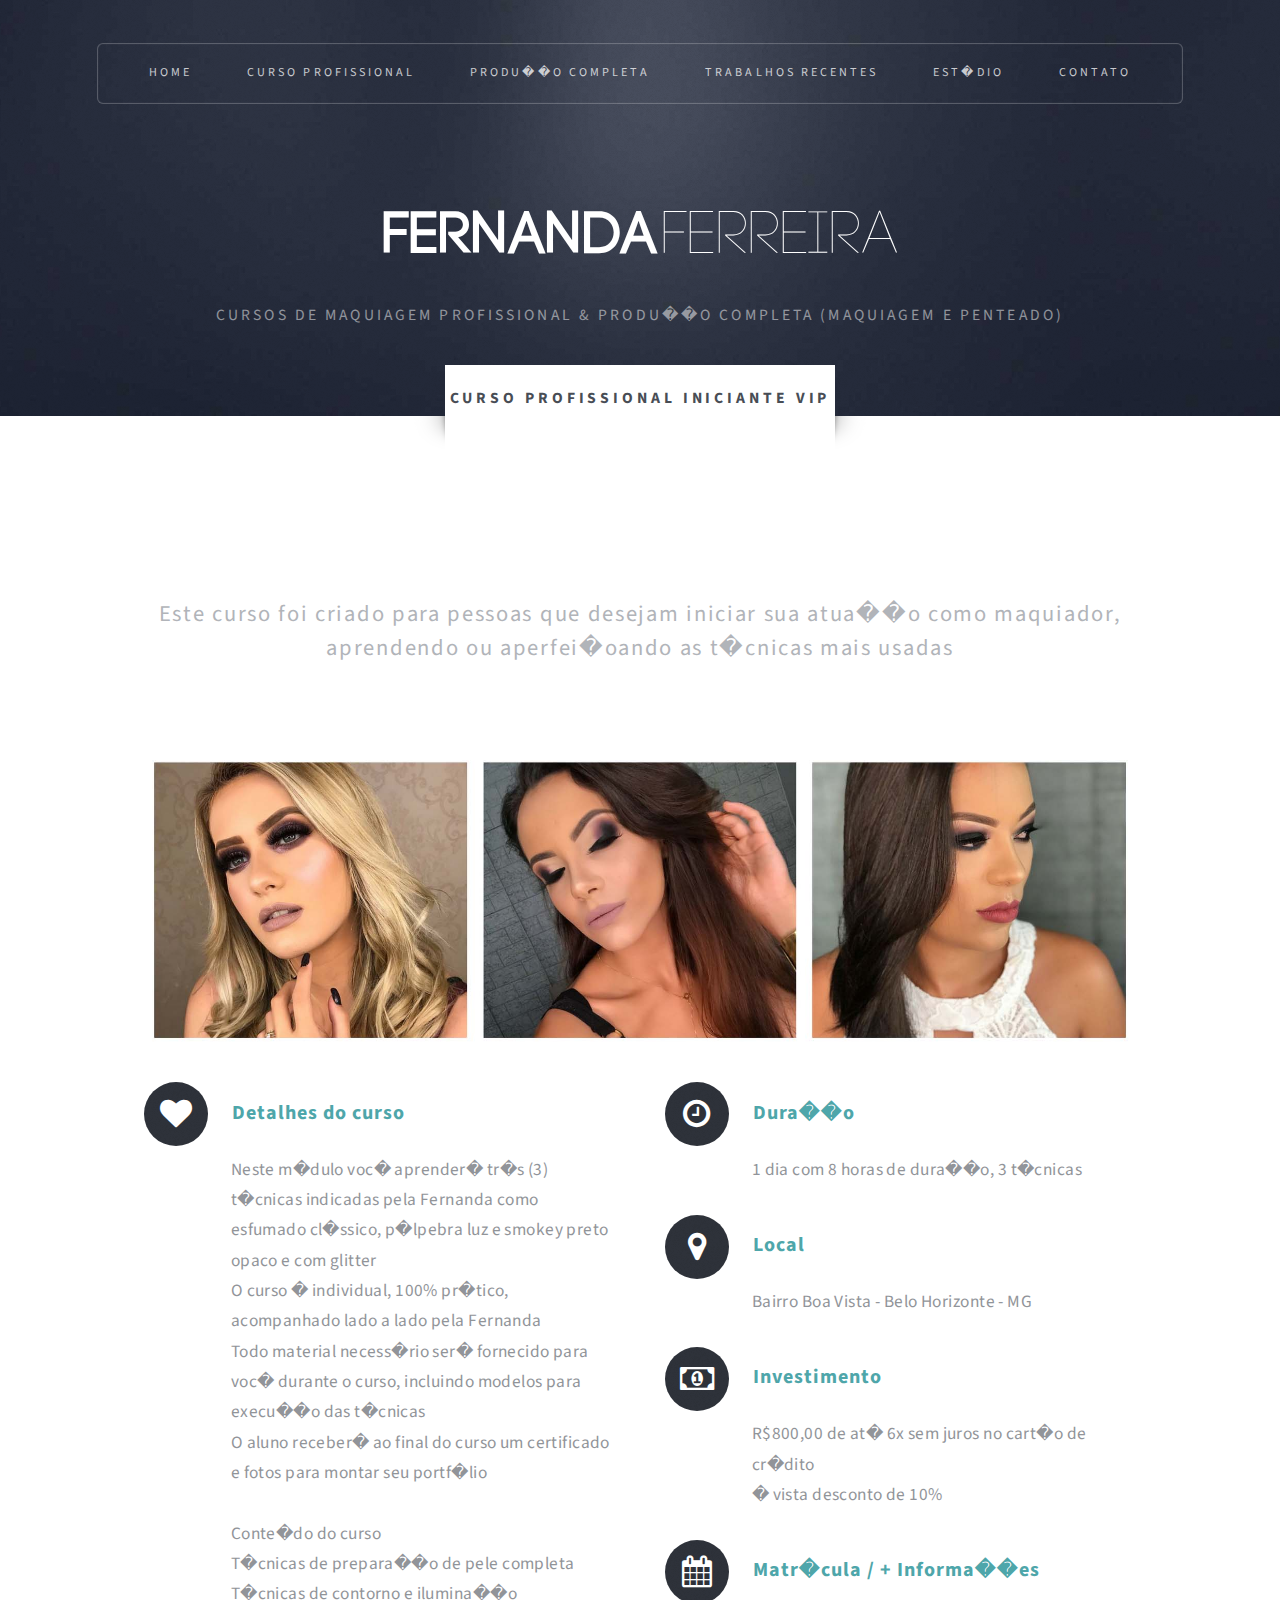
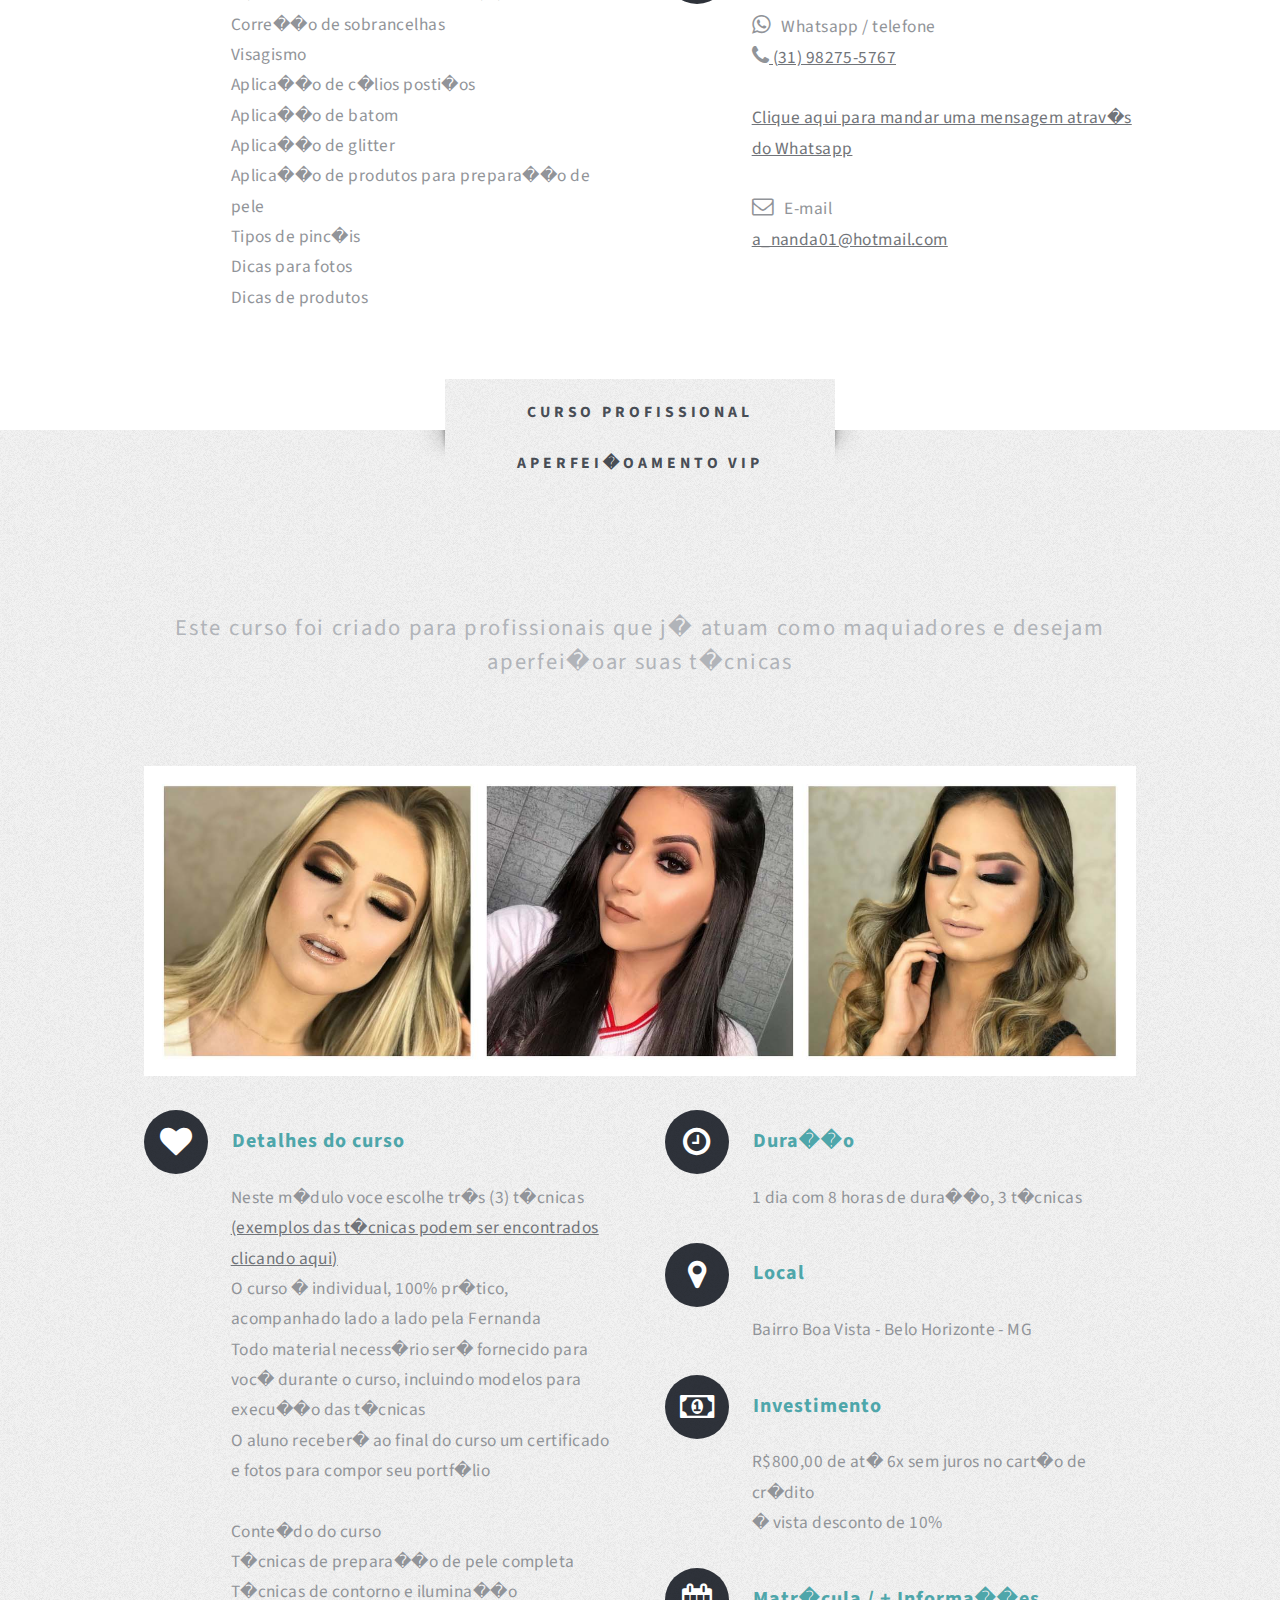
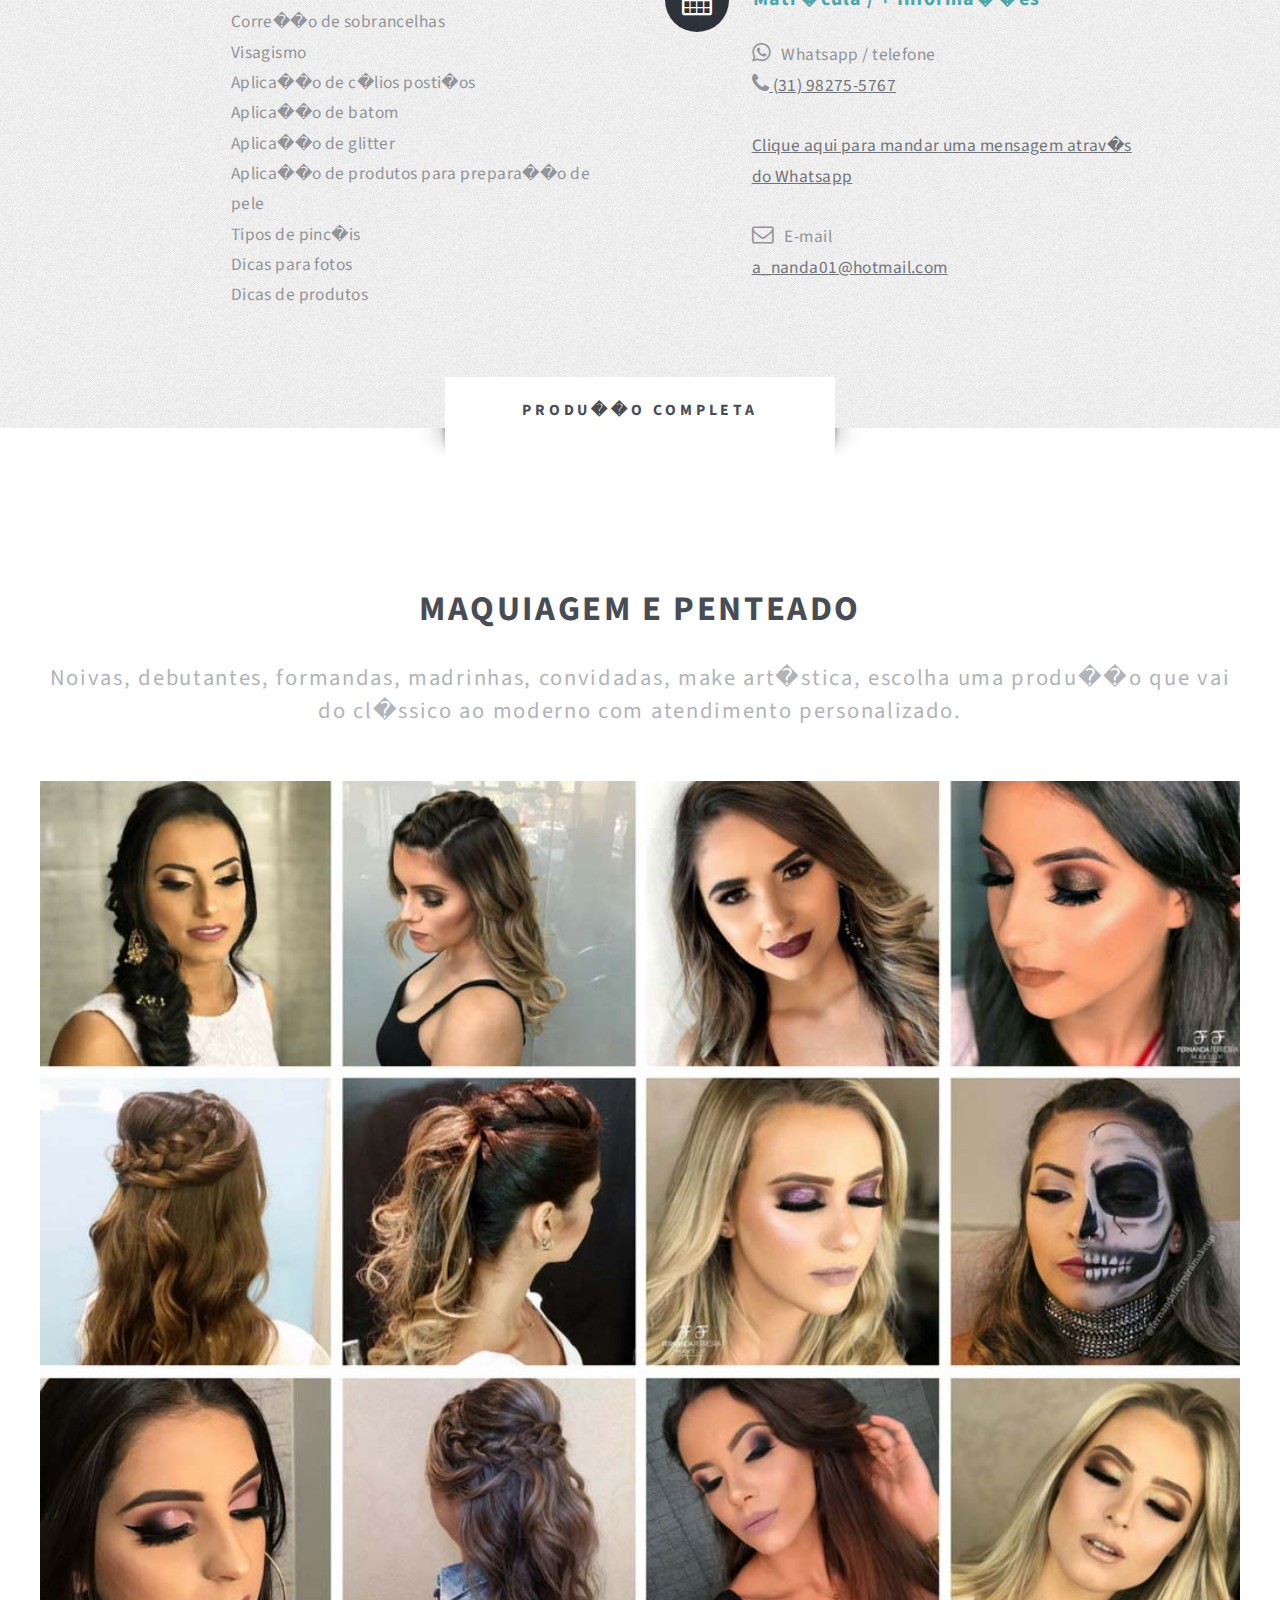
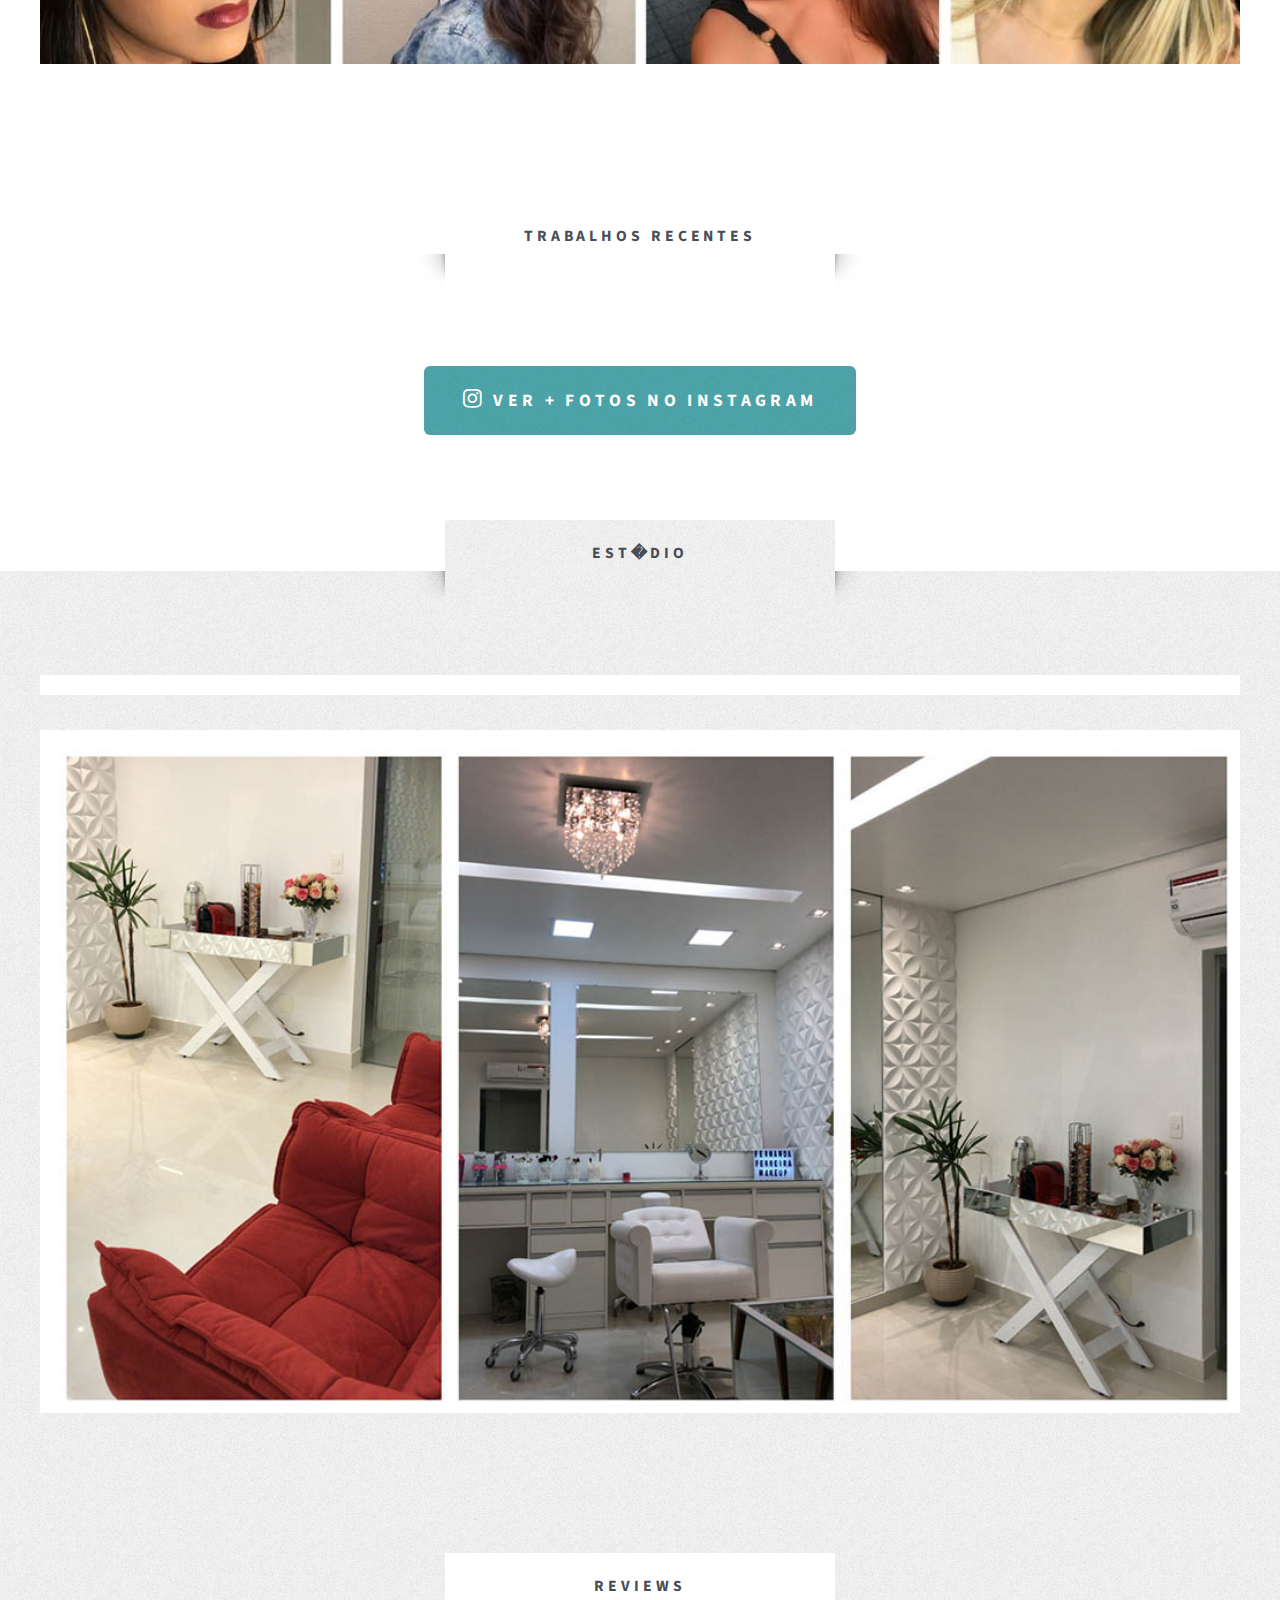
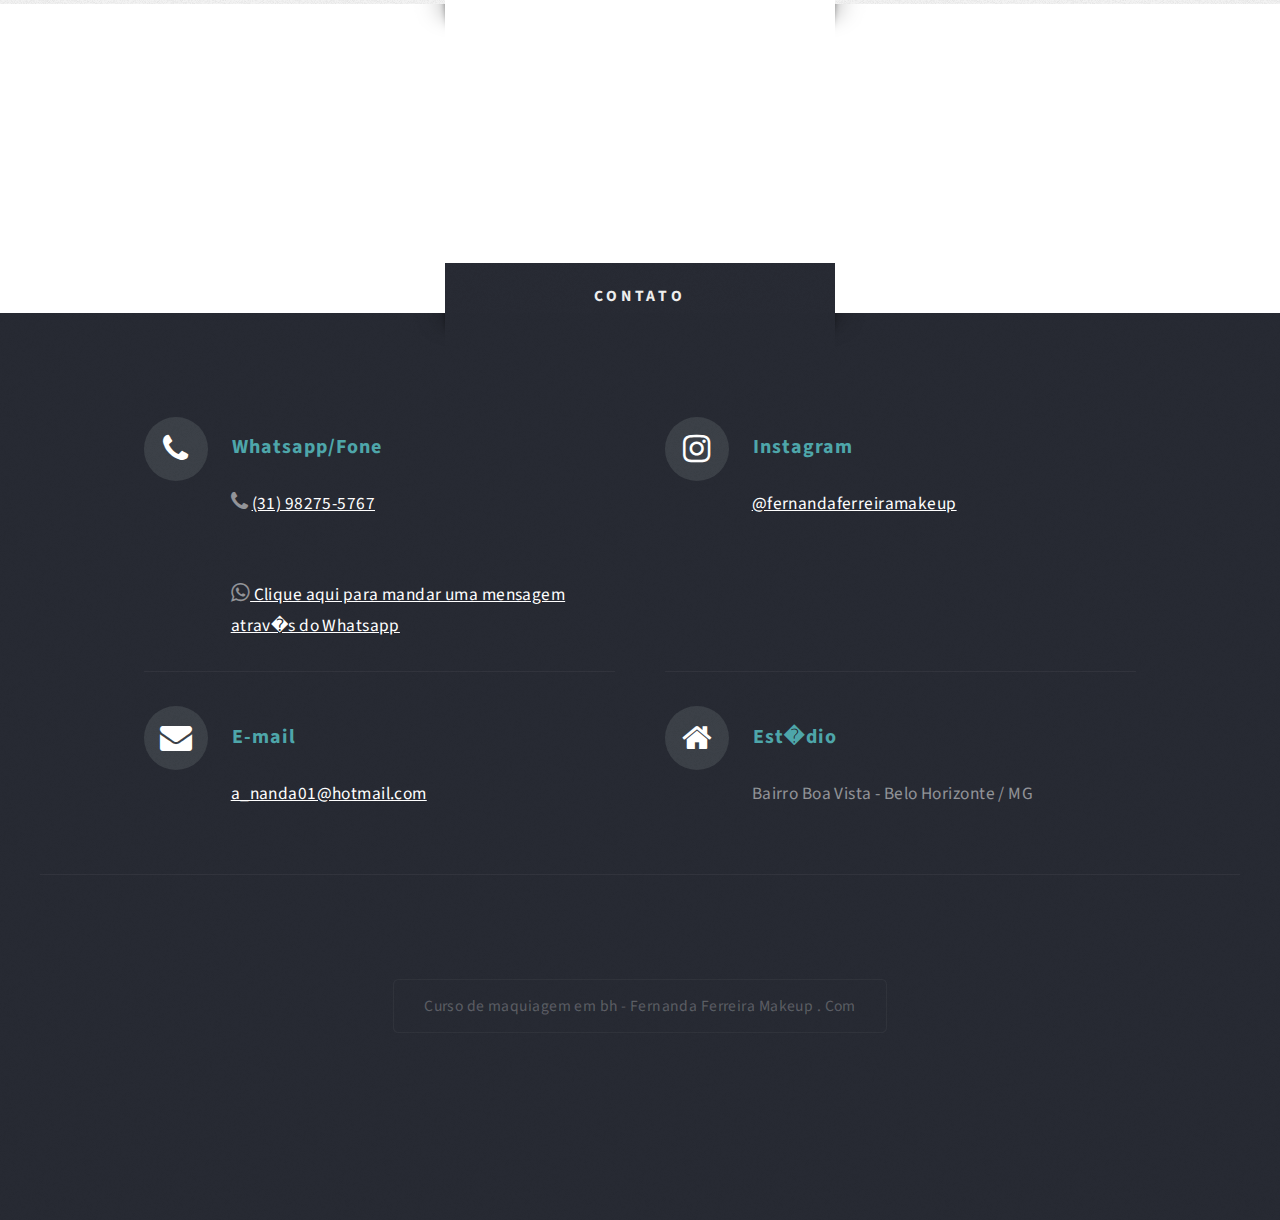
==== index.html @ c06f9953 "Merge remote-tracking branch 'origin/master'" ====
<!DOCTYPE HTML>
<html>
<head>
    <!-- Global site tag (gtag.js) - Google Analytics -->
    <script async src="https://www.googletagmanager.com/gtag/js?id=UA-108908514-1"></script>
    <script>
        window.dataLayer = window.dataLayer || [];
        function gtag() { dataLayer.push(arguments); }
        gtag('js', new Date());

        gtag('config', 'UA-108908514-1');
    </script>

    <title>Fernanda Ferreira Makeup - Curso de maquiagem em bh</title>
    <meta name="viewport" content="width=device-width, initial-scale=1" />
    <meta http-equiv="Cache-control" content="public">
    <meta name="keywords" content="curso, maquiagem, bh, belo horizonte, profissional, penteado" />
    <meta name="description" content="Curso profissional de maquiagem iniciante e aperfei�oamento" />
    <meta name="norton-safeweb-site-verification" content="ronwv7qbk2benghiyvbnsnh96q1op2m4d8hp3kvtlhrfnhbpj6uosvl70eanyo2pqzvwji8caijclyt0oojjrhtu16s1pdy5z-42n-van0531zpiqr9-95ld4mg9lkdk" />
    <!--[if lte IE 8]><script src="assets/js/ie/html5shiv.js"></script><![endif]-->
    <link rel="stylesheet" href="assets/css/main.css" />
    <link rel="stylesheet" href="assets/css/instafeed.css" />
    <link rel="icon" href="favicon.ico">
    <!--[if lte IE 8]><link rel="stylesheet" href="assets/css/ie8.css" /><![endif]-->

    <style type="text/css">
        @font-face {
            font-family: 'code-bold';
            src: url('assets/fonts/CODE_Bold.otf');
        }

        @font-face {
            font-family: 'code-light';
            src: url('assets/fonts/CODE_Light.otf');
        }

        p10 {
            font-size: 60px;
            color: white;
            font-family: 'code-bold';
            line-height: 1.5em
        }

        p11 {
            font-size: 60px;
            color: white;
            font-family: 'code-light'
        }
    </style>

    <!--Instafeed-->
    <script src="https://cdnjs.cloudflare.com/ajax/libs/instafeed.js/1.4.1/instafeed.min.js"></script>
    <script type="text/javascript">
        var userFeed = new Instafeed({
            get: 'user',
            userId: '2123300301',
            clientId: '197835f674e141109f6a786dcb76e679',
            accessToken: '2123300301.197835f.fafa713b3dcb470891c9078b0271244d',
            resolution: 'standard_resolution',
            filter: function (image) {
                return image.tags.indexOf('makesbh') >= 0;
            },
            template: '<div class="4u 4u(mobile)"> <section class="highlight"> <img src="{{image}}" /> </div> </section> ',
            sortBy: 'most-recent',
            limit: 18,
            links: true
        });
        userFeed.run();
    </script>


</head>

                        <body class="homepage">
                            <div id="page-wrapper">

                                <!-- Header -->
                                <div id="header-wrapper" class="wrapper">
                                    <div id="header">

                                        <!-- Logo -->
                                        <div id="logo">
                                            <p10>Fernanda</p10> <p11>Ferreira</p11>

                                            <p>Cursos de maquiagem profissional & produ��o completa (maquiagem e penteado)</p>
                                        </div>

                                        <!-- Nav -->
                                        <nav id="nav">
                                            <ul>
                                                <li class="current"><a href="index.html">Home</a></li>
                                                <li>
                                                    <a href="#divcursos">Curso Profissional</a>
                                                    <ul>
                                                        <li><a href="#iniciante">Iniciante</a></li>
                                                        <li><a href="#profissional">Aperfei�oamento</a></li>
                                                    </ul>
                                                </li>
                                                <li><a href="#ProdCompleta">Produ��o completa</a></li>
                                                <li><a href="#lastpostsinstagram">Trabalhos recentes</a></li>
                                                <li><a href="#secaoestudio">Est�dio</a></li>
                                                <li><a href="#footer-wrapper">Contato</a></li>

                                            </ul>
                                        </nav>

                                    </div>
                                </div>

                                <!--Se��o cursos iniciante-->
                                <div class="wrapper style2" id="divcursos">
                                    <div class="title">CURSO PROFISSIONAL INICIANTE VIP</div>
                                    <div id="main" class="container">
                                        <!-- Features -->
                                        <section id="features">
                                            <header class="style1" id="iniciante">
                                                <p>Este curso foi criado para pessoas que desejam iniciar sua atua��o como maquiador, aprendendo ou aperfei�oando as t�cnicas mais usadas</p>
                                            </header>
                                            <img class="image featured" src="images/headercursoiniciante.jpg" alt="">
                                            <div class="feature-list">
                                                <div class="row">
                                                    <div class="6u 12u(mobile)">
                                                        <section>
                                                            <h3 class="icon fa-heart">Detalhes do curso</h3>
                                                            <p>
                                                                Neste m�dulo voc� aprender� tr�s (3) t�cnicas indicadas pela Fernanda como esfumado cl�ssico, p�lpebra luz e smokey preto opaco e com glitter
                                                                <br>O curso � individual, 100% pr�tico, acompanhado lado a lado pela Fernanda
                                                                <br>Todo material necess�rio ser� fornecido para voc� durante o curso, incluindo modelos para execu��o das t�cnicas
                                                                <br>O aluno receber� ao final do curso um certificado e fotos para montar seu portf�lio

                                                                <br><br>Conte�do do curso
                                                                <br>T�cnicas de prepara��o de pele completa
                                                                <br>T�cnicas de contorno e ilumina��o
                                                                <br>Corre��o de sobrancelhas
                                                                <br>Visagismo
                                                                <br>Aplica��o de c�lios posti�os
                                                                <br>Aplica��o de batom
                                                                <br>Aplica��o de glitter
                                                                <br>Aplica��o de produtos para prepara��o de pele
                                                                <br>Tipos de pinc�is
                                                                <br>Dicas para fotos
                                                                <br>Dicas de produtos
                                                            </p>
                                                        </section>
                                                    </div>

                                                    <div class="6u 12u(mobile)">
                                                        <section>
                                                            <h3 class="icon fa-clock-o">Dura��o</h3>
                                                            <p>
                                                                1 dia com 8 horas de dura��o, 3 t�cnicas
                                                            </p>
                                                        </section>
                                                    </div>



                                                    <div class="6u 12u(mobile)">
                                                        <section>
                                                            <h3 class="icon fa-map-marker">Local</h3>
                                                            <p>
                                                                Bairro Boa Vista - Belo Horizonte - MG
                                                            </p>
                                                        </section>
                                                    </div>



                                                    <div class="6u 12u(mobile)">
                                                        <section>
                                                            <h3 class="icon fa-money">Investimento</h3>
                                                            <p>
                                                                R$800,00 de at� 6x sem juros no cart�o de cr�dito</br> � vista desconto de 10%
                                                            </p>
                                                        </section>
                                                    </div>
                                                    <div class="6u 12u(mobile)">
                                                        <section>
                                                            <h3 class="icon fa-calendar">Matr�cula / + Informa��es</h3>
                                                            <p class="icon fa-whatsapp">
                                                                &nbsp; Whatsapp / telefone
                                                                <br>
                                                            <p class="icon fa-phone"><a href="tel:98275-5767" target="_blank"> (31) 98275-5767</a></p>
                                                            </p>
                                                            <p>
                                                                <br /><a href="https://api.whatsapp.com/send?phone=553182755767&text=Gostaria%20de%20saber%20mais%20informa%C3%A7%C3%B5es%20sobre%20o%20curso%20PROFISSIONAL%20INICIANTE%20VIP" target="_blank">Clique aqui para mandar uma mensagem atrav�s do Whatsapp</a>
                                                            </p>
                                                            <br>
                                                            <p class="icon fa-envelope-o">
                                                                &nbsp; E-mail
                                                                <br><a href="mailto:a_nanda01@hotmail.com">a_nanda01@hotmail.com</a>
                                                            </p>


                                                        </section>
                                                    </div>
                                                </div>

                                        </section>
                                    </div>
                                </div>




                                <!--Se��o cursos profissional-->
                                <div class="wrapper style3" id="divcursos">
                                    <div class="title">CURSO PROFISSIONAL APERFEI�OAMENTO VIP</div>
                                    <div id="main" class="container">
                                        <!-- Features -->
                                        <section id="features">
                                                <header class="style1" id="profissional">
                                                    <p>Este curso foi criado para profissionais que j� atuam como maquiadores e desejam aperfei�oar suas t�cnicas</p>
                                                </header>
                                                <img class="image featured" src="images/headeraperfeicoamento.jpg" alt="">
                                                <div class="feature-list">
                                                    <div class="row">
                                                        <div class="6u 12u(mobile)">
                                                            <section>
                                                                <h3 class="icon fa-heart">Detalhes do curso</h3>
                                                                <p>

                                                                    Neste m�dulo voce escolhe tr�s (3) t�cnicas <a href="#lastpostsinstagram">(exemplos das t�cnicas podem ser encontrados clicando aqui)</a>
                                                                    <br>O curso � individual, 100% pr�tico, acompanhado lado a lado pela Fernanda
                                                                    <br>Todo material necess�rio ser� fornecido para voc� durante o curso, incluindo modelos para execu��o das t�cnicas
                                                                    <br>O aluno receber� ao final do curso um certificado e fotos para compor seu portf�lio

                                                                    <br><br>Conte�do do curso
                                                                    <br>T�cnicas de prepara��o de pele completa
                                                                    <br>T�cnicas de contorno e ilumina��o
                                                                    <br>Corre��o de sobrancelhas
                                                                    <br>Visagismo
                                                                    <br>Aplica��o de c�lios posti�os
                                                                    <br>Aplica��o de batom
                                                                    <br>Aplica��o de glitter
                                                                    <br>Aplica��o de produtos para prepara��o de pele
                                                                    <br>Tipos de pinc�is
                                                                    <br>Dicas para fotos
                                                                    <br>Dicas de produtos
                                                                </p>
                                                            </section>
                                                        </div>
                                                        <div class="6u 12u(mobile)">
                                                            <section>
                                                                <h3 class="icon fa-clock-o">Dura��o</h3>
                                                                <p>
                                                                    1 dia com 8 horas de dura��o, 3 t�cnicas
                                                                </p>
                                                            </section>
                                                        </div>
                                                        <div class="6u 12u(mobile)">
                                                            <section>
                                                                <h3 class="icon fa-map-marker">Local</h3>
                                                                <p>
                                                                    Bairro Boa Vista - Belo Horizonte - MG
                                                                </p>
                                                            </section>
                                                        </div>
                                                        <div class="6u 12u(mobile)">
                                                            <section>
                                                                <h3 class="icon fa-money">Investimento</h3>
                                                                <p>
                                                                    R$800,00 de at� 6x sem juros no cart�o de cr�dito <br> � vista desconto de 10%
                                                                </p>
                                                            </section>
                                                        </div>
                                                        <div class="6u 12u(mobile)">
                                                            <section>
                                                                <h3 class="icon fa-calendar">Matr�cula / + Informa��es</h3>
                                                                <p class="icon fa-whatsapp">
                                                                    &nbsp; Whatsapp / telefone
                                                                    <br>
                                                                <p class="icon fa-phone"><a href="tel:98275-5767" target="_blank"> (31) 98275-5767</a></p>
                                                                </p>
                                                                <p>
                                                                    <br /><a href="https://api.whatsapp.com/send?phone=553182755767&text=Gostaria%20de%20saber%20mais%20informa%C3%A7%C3%B5es%20sobre%20o%20curso%20PROFISSIONAL%20APERFEI%C3%87OAMENTO%20VIP" target="_blank">Clique aqui para mandar uma mensagem atrav�s do Whatsapp</a>
                                                                </p>
                                                                <br>
                                                                <p class="icon fa-envelope-o">
                                                                    &nbsp; E-mail
                                                                    <br><a href="mailto:a_nanda01@hotmail.com">a_nanda01@hotmail.com</a>
                                                                </p>


                                                            </section>
                                                        </div>
                                                    </div>
                                        </section>
                                    </div>
                                </div>






                                <!-- Se��o produ��o completa -->
                                <div class="wrapper style2">

                                    <div id="ProdCompleta" class="title">Produ��o completa</div>
                                    <div id="highlights" class="container">
                                        <header class="style1" id="iniciante">
                                            <h2>MAQUIAGEM E PENTEADO</h2>
                                            <p>Noivas, debutantes, formandas, madrinhas, convidadas, make art�stica, escolha uma produ��o que vai do cl�ssico ao moderno com atendimento personalizado.</p>
                                        </header>
                                        <img class="image featured" src="images/producaocompleta.jpg" alt="">

                                    </div>

                                </div>

                                <!--�ltimos posts do Instagram-->
                                <div class="wrapper style2" id="lastpostsinstagram">
                                    <div class="title">Trabalhos recentes</div>
                                    <div id="highlights" class="container">
                                        <div class="row 150%">


                                            <div id="instafeed" class="row 150%">

                                            </div>



                                        </div>
                                    </div>
                                    </br>
                                    <section id="intro" class="container">
                                        <ul class="actions">
                                            <li><a href="https://www.instagram.com/fernandaferreiramakeup" target="_blank" class="button style1 big icon fa-instagram"> ver + fotos no instagram</a></li>
                                        </ul>
                                    </section>
                                </div>

                                <!-- Est�dio -->
                                <div class="wrapper style3" id="secaoestudio">
                                    <div class="title">Est�dio</div>
                                    <div id="main" class="container">

                                        <!-- Image -->
                                            <img src="images/estudio.jpg" alt="" class="image featured">

                                         <!-- Image -->
                                            <img src="images/estudiobaixo.jpg" alt="" class="image featured">

                                    </div>
                                    </div>
                                    <!-- Reviews -->
                                    <div class="wrapper style2">
                                        <div class="title">Reviews</div>
                                        <section id="intro" class="container">
                                            <div id="wpac-google-review"></div>
                                        </section>

                                        <script type="text/javascript">
                                            wpac_init = window.wpac_init || [];
                                            wpac_init.push({ widget: 'GoogleReview', id: 11810, place_id: 'ChIJtxFGGK-bpgARLMyW0Kk9PCM', view_mode: 'list' });
                                            (function () {
                                                if ('WIDGETPACK_LOADED' in window) return;
                                                WIDGETPACK_LOADED = true;
                                                var mc = document.createElement('script');
                                                mc.type = 'text/javascript';
                                                mc.async = true;
                                                mc.src = 'https://embed.widgetpack.com/widget.js';
                                                var s = document.getElementsByTagName('script')[0]; s.parentNode.insertBefore(mc, s.nextSibling);
                                            })();
                                        </script>
                                    </div>



                                <!-- Rodap� -->
                                <div id="footer-wrapper" class="wrapper">
                                    <div class="title">Contato</div>
                                    <div id="footer" class="container">


                                        <!-- Features -->
                                        <section id="features">
                                            <div class="feature-list">
                                                <div class="row">
                                                    <div class="6u 12u(mobile)">
                                                        <section>
                                                            <h3 class="icon fa-phone">Whatsapp/Fone</h3>
                                                            <p>
                                                            <p class="icon fa-phone"> <a href="tel:98275-5767" target="_blank">(31) 98275-5767</a></p>
                                                                <br><br><p class="icon fa-whatsapp"><a href="https://api.whatsapp.com/send?phone=553182755767&text=Gostaria%20de%20saber%20mais%20informa%C3%A7%C3%B5es%20" target="_blank"> Clique aqui para mandar uma mensagem atrav�s do Whatsapp</a></p>
                                                            </p>
                                                        </section>
                                                    </div>
                                                    <div class="6u 12u(mobile)">
                                                        <section>
                                                            <h3 class="icon fa-instagram">Instagram</h3>
                                                            <p><a href="https://www.instagram.com/fernandaferreiramakeup" target="_blank">@fernandaferreiramakeup</a></p>
                                                        </section>
                                                    </div>
                                                </div>
                                                <div class="row">
                                                    <div class="6u 12u(mobile)">
                                                        <section>
                                                            <h3 class="icon fa-envelope">E-mail</h3>
                                                            <p><a href="mailto:a_nanda01@hotmail.com">a_nanda01@hotmail.com</a></p>
                                                        </section>
                                                    </div>
                                                    <div class="6u 12u(mobile)">
                                                        <section>
                                                            <h3 class="icon fa-home">Est�dio</h3>
                                                            <p>Bairro Boa Vista - Belo Horizonte / MG</p>
                                                        </section>
                                                    </div>
                                                </div>
                                            </div>

                                        </section>




                                        <hr />
                                    </div>
                                    <div id="copyright">
                                        <ul>
                                            <li>Curso de maquiagem em bh - Fernanda Ferreira Makeup . Com</li>
                                        </ul>
                                    </div>
                                </div>
                            </div>
                            <!-- Scripts -->

                            <script src="assets/js/jquery.min.js"></script>
                            <script src="assets/js/jquery.dropotron.min.js"></script>
                            <script src="assets/js/skel.min.js"></script>
                            <script src="assets/js/skel-viewport.min.js"></script>
                            <script src="assets/js/util.js"></script>
                            <!--[if lte IE 8]><script src="assets/js/ie/respond.min.js"></script><![endif]-->
                            <script src="assets/js/main.js"></script>

                            <!-- RichCards -->
                            <script type="application/ld+json">
                                {
                                "@context": "http://schema.org",
                                "@type": "Course",
                                "name": "Curso Profissional Iniciante Vip",
                                "description": "Curso para pessoas que desejam iniciar sua atua��o na �rea de maquiagem, aprendendo ou aperfei�oando t�cnicas mais usadas",
                                "provider": {
                                "@type": "Organization",
                                "name": "Fernanda Ferreira Makeup",
                                "sameAs": "http://www.fernandamakeup.com"
                                }
                                }
                            </script>

                        </body>
</html>
---- assets/css/main.css ----
@import url("https://fonts.googleapis.com/css?family=Source+Sans+Pro:400,400italic,700,900");
@import url("font-awesome.min.css");

/*
	Escape Velocity by HTML5 UP
	html5up.net | @ajlkn
	Free for personal and commercial use under the CCA 3.0 license (html5up.net/license)
*/

/* Reset */

	html, body, div, span, applet, object, iframe, h1, h2, h3, h4, h5, h6, p, blockquote, pre, a, abbr, acronym, address, big, cite, code, del, dfn, em, img, ins, kbd, q, s, samp, small, strike, strong, sub, sup, tt, var, b, u, i, center, dl, dt, dd, ol, ul, li, fieldset, form, label, legend, table, caption, tbody, tfoot, thead, tr, th, td, article, aside, canvas, details, embed, figure, figcaption, footer, header, hgroup, menu, nav, output, ruby, section, summary, time, mark, audio, video {
		margin: 0;
		padding: 0;
		border: 0;
		font-size: 100%;
		font: inherit;
		vertical-align: baseline;
	}

	article, aside, details, figcaption, figure, footer, header, hgroup, menu, nav, section {
		display: block;
	}

	body {
		line-height: 1;
	}

	ol, ul {
		list-style: none;
	}

	blockquote, q {
		quotes: none;
	}

	blockquote:before, blockquote:after, q:before, q:after {
		content: '';
		content: none;
	}

	table {
		border-collapse: collapse;
		border-spacing: 0;
	}

	body {
		-webkit-text-size-adjust: none;
	}

/* Box Model */

	*, *:before, *:after {
		-moz-box-sizing: border-box;
		-webkit-box-sizing: border-box;
		box-sizing: border-box;
	}

/* Containers */

	.container {
		margin-left: auto;
		margin-right: auto;
	}

	.container.\31 25\25 {
		width: 100%;
		max-width: 1200px;
		min-width: 960px;
	}

	.container.\37 5\25 {
		width: 720px;
	}

	.container.\35 0\25 {
		width: 480px;
	}

	.container.\32 5\25 {
		width: 240px;
	}

	.container {
		width: 960px;
	}

	@media screen and (min-width: 737px) {

		.container.\31 25\25 {
			width: 100%;
			max-width: 1500px;
			min-width: 1200px;
		}

		.container.\37 5\25 {
			width: 900px;
		}

		.container.\35 0\25 {
			width: 600px;
		}

		.container.\32 5\25 {
			width: 300px;
		}

		.container {
			width: 1200px;
		}

	}

	@media screen and (min-width: 737px) and (max-width: 1200px) {

		.container.\31 25\25 {
			width: 100%;
			max-width: 1250px;
			min-width: 1000px;
		}

		.container.\37 5\25 {
			width: 750px;
		}

		.container.\35 0\25 {
			width: 500px;
		}

		.container.\32 5\25 {
			width: 250px;
		}

		.container {
			width: 1000px;
		}

	}

	@media screen and (max-width: 736px) {

		.container.\31 25\25 {
			width: 100%;
			max-width: 125%;
			min-width: 100%;
		}

		.container.\37 5\25 {
			width: 75%;
		}

		.container.\35 0\25 {
			width: 50%;
		}

		.container.\32 5\25 {
			width: 25%;
		}

		.container {
			width: 100% !important;
		}

	}

/* Grid */

	.row {
		border-bottom: solid 1px transparent;
		-moz-box-sizing: border-box;
		-webkit-box-sizing: border-box;
		box-sizing: border-box;
	}

	.row > * {
		float: left;
		-moz-box-sizing: border-box;
		-webkit-box-sizing: border-box;
		box-sizing: border-box;
	}

	.row:after, .row:before {
		content: '';
		display: block;
		clear: both;
		height: 0;
	}

	.row.uniform > * > :first-child {
		margin-top: 0;
	}

	.row.uniform > * > :last-child {
		margin-bottom: 0;
	}

	.row.\30 \25 > * {
		padding: 0 0 0 0px;
	}

	.row.\30 \25 {
		margin: 0 0 -1px 0px;
	}

	.row.uniform.\30 \25 > * {
		padding: 0px 0 0 0px;
	}

	.row.uniform.\30 \25 {
		margin: 0px 0 -1px 0px;
	}

	.row > * {
		padding: 0 0 0 40px;
	}

	.row {
		margin: 0 0 -1px -40px;
	}

	.row.uniform > * {
		padding: 40px 0 0 40px;
	}

	.row.uniform {
		margin: -40px 0 -1px -40px;
	}

	.row.\32 00\25 > * {
		padding: 0 0 0 80px;
	}

	.row.\32 00\25 {
		margin: 0 0 -1px -80px;
	}

	.row.uniform.\32 00\25 > * {
		padding: 80px 0 0 80px;
	}

	.row.uniform.\32 00\25 {
		margin: -80px 0 -1px -80px;
	}

	.row.\31 50\25 > * {
		padding: 0 0 0 60px;
	}

	.row.\31 50\25 {
		margin: 0 0 -1px -60px;
	}

	.row.uniform.\31 50\25 > * {
		padding: 60px 0 0 60px;
	}

	.row.uniform.\31 50\25 {
		margin: -60px 0 -1px -60px;
	}

	.row.\35 0\25 > * {
		padding: 0 0 0 20px;
	}

	.row.\35 0\25 {
		margin: 0 0 -1px -20px;
	}

	.row.uniform.\35 0\25 > * {
		padding: 20px 0 0 20px;
	}

	.row.uniform.\35 0\25 {
		margin: -20px 0 -1px -20px;
	}

	.row.\32 5\25 > * {
		padding: 0 0 0 10px;
	}

	.row.\32 5\25 {
		margin: 0 0 -1px -10px;
	}

	.row.uniform.\32 5\25 > * {
		padding: 10px 0 0 10px;
	}

	.row.uniform.\32 5\25 {
		margin: -10px 0 -1px -10px;
	}

	.\31 2u, .\31 2u\24 {
		width: 100%;
		clear: none;
		margin-left: 0;
	}

	.\31 1u, .\31 1u\24 {
		width: 91.6666666667%;
		clear: none;
		margin-left: 0;
	}

	.\31 0u, .\31 0u\24 {
		width: 83.3333333333%;
		clear: none;
		margin-left: 0;
	}

	.\39 u, .\39 u\24 {
		width: 75%;
		clear: none;
		margin-left: 0;
	}

	.\38 u, .\38 u\24 {
		width: 66.6666666667%;
		clear: none;
		margin-left: 0;
	}

	.\37 u, .\37 u\24 {
		width: 58.3333333333%;
		clear: none;
		margin-left: 0;
	}

	.\36 u, .\36 u\24 {
		width: 50%;
		clear: none;
		margin-left: 0;
	}

	.\35 u, .\35 u\24 {
		width: 41.6666666667%;
		clear: none;
		margin-left: 0;
	}

	.\34 u, .\34 u\24 {
		width: 33.3333333333%;
		clear: none;
		margin-left: 0;
	}

	.\33 u, .\33 u\24 {
		width: 25%;
		clear: none;
		margin-left: 0;
	}

	.\32 u, .\32 u\24 {
		width: 16.6666666667%;
		clear: none;
		margin-left: 0;
	}

	.\31 u, .\31 u\24 {
		width: 8.3333333333%;
		clear: none;
		margin-left: 0;
	}

	.\31 2u\24 + *,
	.\31 1u\24 + *,
	.\31 0u\24 + *,
	.\39 u\24 + *,
	.\38 u\24 + *,
	.\37 u\24 + *,
	.\36 u\24 + *,
	.\35 u\24 + *,
	.\34 u\24 + *,
	.\33 u\24 + *,
	.\32 u\24 + *,
	.\31 u\24 + * {
		clear: left;
	}

	.\-11u {
		margin-left: 91.66667%;
	}

	.\-10u {
		margin-left: 83.33333%;
	}

	.\-9u {
		margin-left: 75%;
	}

	.\-8u {
		margin-left: 66.66667%;
	}

	.\-7u {
		margin-left: 58.33333%;
	}

	.\-6u {
		margin-left: 50%;
	}

	.\-5u {
		margin-left: 41.66667%;
	}

	.\-4u {
		margin-left: 33.33333%;
	}

	.\-3u {
		margin-left: 25%;
	}

	.\-2u {
		margin-left: 16.66667%;
	}

	.\-1u {
		margin-left: 8.33333%;
	}

	@media screen and (min-width: 737px) {

		.row > * {
			padding: 50px 0 0 50px;
		}

		.row {
			margin: -50px 0 -1px -50px;
		}

		.row.uniform > * {
			padding: 50px 0 0 50px;
		}

		.row.uniform {
			margin: -50px 0 -1px -50px;
		}

		.row.\32 00\25 > * {
			padding: 100px 0 0 100px;
		}

		.row.\32 00\25 {
			margin: -100px 0 -1px -100px;
		}

		.row.uniform.\32 00\25 > * {
			padding: 100px 0 0 100px;
		}

		.row.uniform.\32 00\25 {
			margin: -100px 0 -1px -100px;
		}

		.row.\31 50\25 > * {
			padding: 75px 0 0 75px;
		}

		.row.\31 50\25 {
			margin: -75px 0 -1px -75px;
		}

		.row.uniform.\31 50\25 > * {
			padding: 75px 0 0 75px;
		}

		.row.uniform.\31 50\25 {
			margin: -75px 0 -1px -75px;
		}

		.row.\35 0\25 > * {
			padding: 25px 0 0 25px;
		}

		.row.\35 0\25 {
			margin: -25px 0 -1px -25px;
		}

		.row.uniform.\35 0\25 > * {
			padding: 25px 0 0 25px;
		}

		.row.uniform.\35 0\25 {
			margin: -25px 0 -1px -25px;
		}

		.row.\32 5\25 > * {
			padding: 12.5px 0 0 12.5px;
		}

		.row.\32 5\25 {
			margin: -12.5px 0 -1px -12.5px;
		}

		.row.uniform.\32 5\25 > * {
			padding: 12.5px 0 0 12.5px;
		}

		.row.uniform.\32 5\25 {
			margin: -12.5px 0 -1px -12.5px;
		}

		.\31 2u\28desktop\29, .\31 2u\24\28desktop\29 {
			width: 100%;
			clear: none;
			margin-left: 0;
		}

		.\31 1u\28desktop\29, .\31 1u\24\28desktop\29 {
			width: 91.6666666667%;
			clear: none;
			margin-left: 0;
		}

		.\31 0u\28desktop\29, .\31 0u\24\28desktop\29 {
			width: 83.3333333333%;
			clear: none;
			margin-left: 0;
		}

		.\39 u\28desktop\29, .\39 u\24\28desktop\29 {
			width: 75%;
			clear: none;
			margin-left: 0;
		}

		.\38 u\28desktop\29, .\38 u\24\28desktop\29 {
			width: 66.6666666667%;
			clear: none;
			margin-left: 0;
		}

		.\37 u\28desktop\29, .\37 u\24\28desktop\29 {
			width: 58.3333333333%;
			clear: none;
			margin-left: 0;
		}

		.\36 u\28desktop\29, .\36 u\24\28desktop\29 {
			width: 50%;
			clear: none;
			margin-left: 0;
		}

		.\35 u\28desktop\29, .\35 u\24\28desktop\29 {
			width: 41.6666666667%;
			clear: none;
			margin-left: 0;
		}

		.\34 u\28desktop\29, .\34 u\24\28desktop\29 {
			width: 33.3333333333%;
			clear: none;
			margin-left: 0;
		}

		.\33 u\28desktop\29, .\33 u\24\28desktop\29 {
			width: 25%;
			clear: none;
			margin-left: 0;
		}

		.\32 u\28desktop\29, .\32 u\24\28desktop\29 {
			width: 16.6666666667%;
			clear: none;
			margin-left: 0;
		}

		.\31 u\28desktop\29, .\31 u\24\28desktop\29 {
			width: 8.3333333333%;
			clear: none;
			margin-left: 0;
		}

		.\31 2u\24\28desktop\29 + *,
		.\31 1u\24\28desktop\29 + *,
		.\31 0u\24\28desktop\29 + *,
		.\39 u\24\28desktop\29 + *,
		.\38 u\24\28desktop\29 + *,
		.\37 u\24\28desktop\29 + *,
		.\36 u\24\28desktop\29 + *,
		.\35 u\24\28desktop\29 + *,
		.\34 u\24\28desktop\29 + *,
		.\33 u\24\28desktop\29 + *,
		.\32 u\24\28desktop\29 + *,
		.\31 u\24\28desktop\29 + * {
			clear: left;
		}

		.\-11u\28desktop\29 {
			margin-left: 91.66667%;
		}

		.\-10u\28desktop\29 {
			margin-left: 83.33333%;
		}

		.\-9u\28desktop\29 {
			margin-left: 75%;
		}

		.\-8u\28desktop\29 {
			margin-left: 66.66667%;
		}

		.\-7u\28desktop\29 {
			margin-left: 58.33333%;
		}

		.\-6u\28desktop\29 {
			margin-left: 50%;
		}

		.\-5u\28desktop\29 {
			margin-left: 41.66667%;
		}

		.\-4u\28desktop\29 {
			margin-left: 33.33333%;
		}

		.\-3u\28desktop\29 {
			margin-left: 25%;
		}

		.\-2u\28desktop\29 {
			margin-left: 16.66667%;
		}

		.\-1u\28desktop\29 {
			margin-left: 8.33333%;
		}

	}

	@media screen and (min-width: 737px) and (max-width: 1200px) {

		.row > * {
			padding: 35px 0 0 35px;
		}

		.row {
			margin: -35px 0 -1px -35px;
		}

		.row.uniform > * {
			padding: 35px 0 0 35px;
		}

		.row.uniform {
			margin: -35px 0 -1px -35px;
		}

		.row.\32 00\25 > * {
			padding: 70px 0 0 70px;
		}

		.row.\32 00\25 {
			margin: -70px 0 -1px -70px;
		}

		.row.uniform.\32 00\25 > * {
			padding: 70px 0 0 70px;
		}

		.row.uniform.\32 00\25 {
			margin: -70px 0 -1px -70px;
		}

		.row.\31 50\25 > * {
			padding: 52.5px 0 0 52.5px;
		}

		.row.\31 50\25 {
			margin: -52.5px 0 -1px -52.5px;
		}

		.row.uniform.\31 50\25 > * {
			padding: 52.5px 0 0 52.5px;
		}

		.row.uniform.\31 50\25 {
			margin: -52.5px 0 -1px -52.5px;
		}

		.row.\35 0\25 > * {
			padding: 17.5px 0 0 17.5px;
		}

		.row.\35 0\25 {
			margin: -17.5px 0 -1px -17.5px;
		}

		.row.uniform.\35 0\25 > * {
			padding: 17.5px 0 0 17.5px;
		}

		.row.uniform.\35 0\25 {
			margin: -17.5px 0 -1px -17.5px;
		}

		.row.\32 5\25 > * {
			padding: 8.75px 0 0 8.75px;
		}

		.row.\32 5\25 {
			margin: -8.75px 0 -1px -8.75px;
		}

		.row.uniform.\32 5\25 > * {
			padding: 8.75px 0 0 8.75px;
		}

		.row.uniform.\32 5\25 {
			margin: -8.75px 0 -1px -8.75px;
		}

		.\31 2u\28tablet\29, .\31 2u\24\28tablet\29 {
			width: 100%;
			clear: none;
			margin-left: 0;
		}

		.\31 1u\28tablet\29, .\31 1u\24\28tablet\29 {
			width: 91.6666666667%;
			clear: none;
			margin-left: 0;
		}

		.\31 0u\28tablet\29, .\31 0u\24\28tablet\29 {
			width: 83.3333333333%;
			clear: none;
			margin-left: 0;
		}

		.\39 u\28tablet\29, .\39 u\24\28tablet\29 {
			width: 75%;
			clear: none;
			margin-left: 0;
		}

		.\38 u\28tablet\29, .\38 u\24\28tablet\29 {
			width: 66.6666666667%;
			clear: none;
			margin-left: 0;
		}

		.\37 u\28tablet\29, .\37 u\24\28tablet\29 {
			width: 58.3333333333%;
			clear: none;
			margin-left: 0;
		}

		.\36 u\28tablet\29, .\36 u\24\28tablet\29 {
			width: 50%;
			clear: none;
			margin-left: 0;
		}

		.\35 u\28tablet\29, .\35 u\24\28tablet\29 {
			width: 41.6666666667%;
			clear: none;
			margin-left: 0;
		}

		.\34 u\28tablet\29, .\34 u\24\28tablet\29 {
			width: 33.3333333333%;
			clear: none;
			margin-left: 0;
		}

		.\33 u\28tablet\29, .\33 u\24\28tablet\29 {
			width: 25%;
			clear: none;
			margin-left: 0;
		}

		.\32 u\28tablet\29, .\32 u\24\28tablet\29 {
			width: 16.6666666667%;
			clear: none;
			margin-left: 0;
		}

		.\31 u\28tablet\29, .\31 u\24\28tablet\29 {
			width: 8.3333333333%;
			clear: none;
			margin-left: 0;
		}

		.\31 2u\24\28tablet\29 + *,
		.\31 1u\24\28tablet\29 + *,
		.\31 0u\24\28tablet\29 + *,
		.\39 u\24\28tablet\29 + *,
		.\38 u\24\28tablet\29 + *,
		.\37 u\24\28tablet\29 + *,
		.\36 u\24\28tablet\29 + *,
		.\35 u\24\28tablet\29 + *,
		.\34 u\24\28tablet\29 + *,
		.\33 u\24\28tablet\29 + *,
		.\32 u\24\28tablet\29 + *,
		.\31 u\24\28tablet\29 + * {
			clear: left;
		}

		.\-11u\28tablet\29 {
			margin-left: 91.66667%;
		}

		.\-10u\28tablet\29 {
			margin-left: 83.33333%;
		}

		.\-9u\28tablet\29 {
			margin-left: 75%;
		}

		.\-8u\28tablet\29 {
			margin-left: 66.66667%;
		}

		.\-7u\28tablet\29 {
			margin-left: 58.33333%;
		}

		.\-6u\28tablet\29 {
			margin-left: 50%;
		}

		.\-5u\28tablet\29 {
			margin-left: 41.66667%;
		}

		.\-4u\28tablet\29 {
			margin-left: 33.33333%;
		}

		.\-3u\28tablet\29 {
			margin-left: 25%;
		}

		.\-2u\28tablet\29 {
			margin-left: 16.66667%;
		}

		.\-1u\28tablet\29 {
			margin-left: 8.33333%;
		}

	}

	@media screen and (max-width: 736px) {

		.row > * {
			padding: 10px 0 0 10px;
		}

		.row {
			margin: -10px 0 -1px -10px;
		}

		.row.uniform > * {
			padding: 10px 0 0 10px;
		}

		.row.uniform {
			margin: -10px 0 -1px -10px;
		}

		.row.\32 00\25 > * {
			padding: 20px 0 0 20px;
		}

		.row.\32 00\25 {
			margin: -20px 0 -1px -20px;
		}

		.row.uniform.\32 00\25 > * {
			padding: 20px 0 0 20px;
		}

		.row.uniform.\32 00\25 {
			margin: -20px 0 -1px -20px;
		}

		.row.\31 50\25 > * {
			padding: 15px 0 0 15px;
		}

		.row.\31 50\25 {
			margin: -15px 0 -1px -15px;
		}

		.row.uniform.\31 50\25 > * {
			padding: 15px 0 0 15px;
		}

		.row.uniform.\31 50\25 {
			margin: -15px 0 -1px -15px;
		}

		.row.\35 0\25 > * {
			padding: 5px 0 0 5px;
		}

		.row.\35 0\25 {
			margin: -5px 0 -1px -5px;
		}

		.row.uniform.\35 0\25 > * {
			padding: 5px 0 0 5px;
		}

		.row.uniform.\35 0\25 {
			margin: -5px 0 -1px -5px;
		}

		.row.\32 5\25 > * {
			padding: 2.5px 0 0 2.5px;
		}

		.row.\32 5\25 {
			margin: -2.5px 0 -1px -2.5px;
		}

		.row.uniform.\32 5\25 > * {
			padding: 2.5px 0 0 2.5px;
		}

		.row.uniform.\32 5\25 {
			margin: -2.5px 0 -1px -2.5px;
		}

		.\31 2u\28mobile\29, .\31 2u\24\28mobile\29 {
			width: 100%;
			clear: none;
			margin-left: 0;
		}

		.\31 1u\28mobile\29, .\31 1u\24\28mobile\29 {
			width: 91.6666666667%;
			clear: none;
			margin-left: 0;
		}

		.\31 0u\28mobile\29, .\31 0u\24\28mobile\29 {
			width: 83.3333333333%;
			clear: none;
			margin-left: 0;
		}

		.\39 u\28mobile\29, .\39 u\24\28mobile\29 {
			width: 75%;
			clear: none;
			margin-left: 0;
		}

		.\38 u\28mobile\29, .\38 u\24\28mobile\29 {
			width: 66.6666666667%;
			clear: none;
			margin-left: 0;
		}

		.\37 u\28mobile\29, .\37 u\24\28mobile\29 {
			width: 58.3333333333%;
			clear: none;
			margin-left: 0;
		}

		.\36 u\28mobile\29, .\36 u\24\28mobile\29 {
			width: 50%;
			clear: none;
			margin-left: 0;
		}

		.\35 u\28mobile\29, .\35 u\24\28mobile\29 {
			width: 41.6666666667%;
			clear: none;
			margin-left: 0;
		}

		.\34 u\28mobile\29, .\34 u\24\28mobile\29 {
			width: 33.3333333333%;
			clear: none;
			margin-left: 0;
		}

		.\33 u\28mobile\29, .\33 u\24\28mobile\29 {
			width: 25%;
			clear: none;
			margin-left: 0;
		}

		.\32 u\28mobile\29, .\32 u\24\28mobile\29 {
			width: 16.6666666667%;
			clear: none;
			margin-left: 0;
		}

		.\31 u\28mobile\29, .\31 u\24\28mobile\29 {
			width: 8.3333333333%;
			clear: none;
			margin-left: 0;
		}

		.\31 2u\24\28mobile\29 + *,
		.\31 1u\24\28mobile\29 + *,
		.\31 0u\24\28mobile\29 + *,
		.\39 u\24\28mobile\29 + *,
		.\38 u\24\28mobile\29 + *,
		.\37 u\24\28mobile\29 + *,
		.\36 u\24\28mobile\29 + *,
		.\35 u\24\28mobile\29 + *,
		.\34 u\24\28mobile\29 + *,
		.\33 u\24\28mobile\29 + *,
		.\32 u\24\28mobile\29 + *,
		.\31 u\24\28mobile\29 + * {
			clear: left;
		}

		.\-11u\28mobile\29 {
			margin-left: 91.66667%;
		}

		.\-10u\28mobile\29 {
			margin-left: 83.33333%;
		}

		.\-9u\28mobile\29 {
			margin-left: 75%;
		}

		.\-8u\28mobile\29 {
			margin-left: 66.66667%;
		}

		.\-7u\28mobile\29 {
			margin-left: 58.33333%;
		}

		.\-6u\28mobile\29 {
			margin-left: 50%;
		}

		.\-5u\28mobile\29 {
			margin-left: 41.66667%;
		}

		.\-4u\28mobile\29 {
			margin-left: 33.33333%;
		}

		.\-3u\28mobile\29 {
			margin-left: 25%;
		}

		.\-2u\28mobile\29 {
			margin-left: 16.66667%;
		}

		.\-1u\28mobile\29 {
			margin-left: 8.33333%;
		}

	}

/* Basic */

	@-ms-viewport {
		width: device-width;
	}



	body, input, textarea, select {
		font-family: 'Source Sans Pro', sans-serif;
		font-weight: 400;
		color: #919499;
	}

	body.is-loading * {
		-moz-transition: none !important;
		-webkit-transition: none !important;
		-ms-transition: none !important;
		transition: none !important;
		-moz-animation: none !important;
		-webkit-animation: none !important;
		-ms-animation: none !important;
		animation: none !important;
	}

	h1, h2, h3, h4, h5, h6 {
		font-weight: 700;
		color: #484d55;
	}

		h1 a, h2 a, h3 a, h4 a, h5 a, h6 a {
			color: inherit;
			text-decoration: none;
		}

	a {
		-moz-transition: color .25s ease-in-out;
		-webkit-transition: color .25s ease-in-out;
		-ms-transition: color .25s ease-in-out;
		transition: color .25s ease-in-out;
		text-decoration: underline;
		color: #717479;
	}

		a:hover {
			text-decoration: none;
		}

	strong, b {
		font-weight: 700;
		color: #484d55;
	}

	blockquote {
		border-left: solid 0.5em #ddd;
		padding: 1em 0 1em 2em;
		font-style: italic;
	}

	em, i {
		font-style: italic;
	}

	hr {
		border: 0;
		border-top: solid 1px #ddd;
	}

	sub {
		position: relative;
		top: 0.5em;
		font-size: 0.8em;
	}

	sup {
		position: relative;
		top: -0.5em;
		font-size: 0.8em;
	}

	.nobr {
		white-space: nowrap;
	}

	br.clear {
		clear: both;
	}

	p, ul, ol, dl, table, blockquote, form {
		margin-bottom: 2em;
	}

/* Table */

	table {
		width: 100%;
	}

		table.default {
			width: 100%;
		}

			table.default tbody tr:nth-child(2n+2) {
				background: #f4f4f4;
			}

			table.default td {
				padding: 0.5em 1em 0.5em 1em;
			}

			table.default th {
				text-align: left;
				font-weight: 400;
				padding: 0.5em 1em 0.5em 1em;
			}

			table.default thead {
				background: #484d55;
				color: #fff;
			}

			table.default tfoot {
				background: #eee;
			}

/* Form */

	form label {
		display: block;
		font-weight: 700;
		color: #484d55;
	}

	form input[type="text"],
	form input[type="email"],
	form input[type="password"],
	form select,
	form textarea {
		-moz-transition: all .25s ease-in-out;
		-webkit-transition: all .25s ease-in-out;
		-ms-transition: all .25s ease-in-out;
		transition: all .25s ease-in-out;
		-webkit-appearance: none;
		display: block;
		border: 0;
		background: #eee;
		box-shadow: inset 0px 0px 1px 0px #a0a1a7;
		border-radius: 0.35em;
		width: 100%;
		padding: 0.75em 1em 0.75em 1em;
	}

		form input[type="text"]:focus,
		form input[type="email"]:focus,
		form input[type="password"]:focus,
		form select:focus,
		form textarea:focus {
			background: #f8f8f8;
		}

	form input[type="text"],
	form input[type="email"]
	input[type="password"] {
		line-height: 1em;
	}

	form select {
		line-height: 1em;
	}

	form textarea {
		min-height: 10em;
	}

	form .formerize-placeholder {
		color: #555 !important;
		font-style: italic;
	}

	form ::-webkit-input-placeholder {
		color: #555 !important;
		font-style: italic;
		line-height: 1.35em;
	}

	form :-moz-placeholder {
		color: #555 !important;
		font-style: italic;
	}

	form ::-moz-placeholder {
		color: #555 !important;
		font-style: italic;
	}

	form :-ms-input-placeholder {
		color: #555 !important;
		font-style: italic;
	}

	form ::-moz-focus-inner {
		border: 0;
	}

/* Section/Article */

	section,
	article {
		margin-bottom: 3em;
	}

	section > :last-child,
	article > :last-child,
	section:last-child,
	article:last-child {
		margin-bottom: -20px;
	}

	header.style1 {
		text-align: center;
	}

		header.style1 h2 {
			font-weight: 700;
		}

		header.style1 p {
			color: #b1b4b9;
		}

/* Image */

	.image {
		display: inline-block;
	}

		.image img {
			display: block;
			width: 100%;
		}

		.image.fit {
			display: block;
			width: 100%;
		}

		.image.left {
			float: left;
			margin: 0 2em 2em 0;
		}

		.image.centered {
			display: block;
			margin: 0 0 2em 0;
		}

			.image.centered img {
				margin: 0 auto;
				width: auto;
			}

		.image.featured {
			display: block;
			width: 100%;
			margin: 0 0 2em 0;
		}

/* Button */

	input[type="button"],
	input[type="submit"],
	input[type="reset"],
	button,
	.button {
		-moz-transition: all .25s ease-in-out;
		-webkit-transition: all .25s ease-in-out;
		-ms-transition: all .25s ease-in-out;
		transition: all .25s ease-in-out;
		display: inline-block;
		background: #444;
		text-align: center;
		text-transform: uppercase;
		font-weight: 700;
		letter-spacing: 0.25em;
		text-decoration: none;
		border-radius: 0.35em;
		border: 0;
		outline: 0;
		cursor: pointer;
	}

		input[type="button"]:hover,
		input[type="submit"]:hover,
		input[type="reset"]:hover,
		button:hover,
		.button:hover {
			background-color: #f98780;
		}

		input[type="button"].style1,
		input[type="submit"].style1,
		input[type="reset"].style1,
		button.style1,
		.button.style1 {
			background: #4ea6aa url("images/overlay.png");
			color: #fff;
		}

			input[type="button"].style1:hover,
			input[type="submit"].style1:hover,
			input[type="reset"].style1:hover,
			button.style1:hover,
			.button.style1:hover {
				background-color: #f98780;
			}

			input[type="button"].style1:active,
			input[type="submit"].style1:active,
			input[type="reset"].style1:active,
			button.style1:active,
			.button.style1:active {
				background-color: #d96760;
			}

		input[type="button"].style2,
		input[type="submit"].style2,
		input[type="reset"].style2,
		button.style2,
		.button.style2 {
			background: none;
			color: #606167;
			box-shadow: inset 0px 0px 2px 0px #a0a1a7;
		}

			input[type="button"].style2:hover,
			input[type="submit"].style2:hover,
			input[type="reset"].style2:hover,
			button.style2:hover,
			.button.style2:hover {
				box-shadow: inset 0px 0px 2px 0px #606167;
			}

			input[type="button"].style2:active,
			input[type="submit"].style2:active,
			input[type="reset"].style2:active,
			button.style2:active,
			.button.style2:active {
				box-shadow: inset 0px 0px 2px 0px #202127;
			}

		input[type="button"].style3,
		input[type="submit"].style3,
		input[type="reset"].style3,
		button.style3,
		.button.style3 {
			background: #2f333b url("images/overlay.png");
			color: #fff;
		}

			input[type="button"].style3:hover,
			input[type="submit"].style3:hover,
			input[type="reset"].style3:hover,
			button.style3:hover,
			.button.style3:hover {
				background-color: #3f434b;
			}

			input[type="button"].style3:active,
			input[type="submit"].style3:active,
			input[type="reset"].style3:active,
			button.style3:active,
			.button.style3:active {
				background-color: #1f232b;
			}

/* List */

	ul.default {
		list-style: disc;
		padding-left: 1em;
	}

		ul.default li {
			padding-left: 0.5em;
		}

	ul.style2 li {
		border-top: solid 1px #eee;
		padding: 1.5em 0 0 0;
		margin: 1.5em 0 0 0;
	}

		ul.style2 li:first-child {
			border-top: 0;
			padding-top: 0;
			margin-top: 0;
		}

	ul.style3 li {
		border-top: solid 1px #eee;
		padding: 0.5em 0 0 0;
		margin: 0.5em 0 0 0;
	}

		ul.style3 li:first-child {
			border-top: 0;
			padding-top: 0;
			margin-top: 0;
		}

	ol.default {
		list-style: decimal;
		padding-left: 1.25em;
	}

		ol.default li {
			padding-left: 0.25em;
		}

/* Feature List */

	.feature-list h3 {
		color: #4ea6aa !important;
	}


		.feature-list h3:before {
			position: relative;
			display: inline-block;
			color: #fff;
			background: #2f333b url("images/overlay.png");
			border-radius: 1em;
			text-align: center;
		}





/* Icons */

	.icon {
		text-decoration: none;
	}

		.icon:before {
			display: inline-block;
			font-family: FontAwesome;
			font-size: 1.25em;
			text-decoration: none;
			font-style: normal;
			font-weight: normal;
			line-height: 1;
			-webkit-font-smoothing: antialiased;
			-moz-osx-font-smoothing: grayscale;
		}

		.icon > .label {
			display: none;
		}

/* Wrappers */

	.wrapper {
		position: relative;
	}

		.wrapper .title {
			position: absolute;
			top: 0;
			left: 50%;
			text-align: center;
			text-transform: uppercase;
			display: block;
			font-weight: 700;
			letter-spacing: 0.25em;
		}

			.wrapper .title:before {
				content: '';
				position: absolute;
				bottom: -38px;
				left: -35px;
				width: 35px;
				height: 38px;
				background: url("images/shadow.png");
			}

			.wrapper .title:after {
				-moz-transform: scaleX(-1);
				-webkit-transform: scaleX(-1);
				-ms-transform: scaleX(-1);
				transform: scaleX(-1);
				content: '';
				position: absolute;
				bottom: -38px;
				right: -35px;
				width: 35px;
				height: 38px;
				background: url("images/shadow.png");
			}

		.wrapper.style1 {
			background: #4ea6aa url("images/overlay.png");
			color: #eee;
			color: rgba(255, 255, 255, 0.75);
		}

			.wrapper.style1 .title {
				background: #4ea6aa url("images/overlay.png");
				color: #fff;
			}

			.wrapper.style1 h1, .wrapper.style1 h2, .wrapper.style1 h3, .wrapper.style1 h4, .wrapper.style1 h5, .wrapper.style1 h6, .wrapper.style1 strong, .wrapper.style1 b, .wrapper.style1 a {
				color: #fff;
			}

		.wrapper.style2 {
			background: #fff;
		}

			.wrapper.style2 .title {
				background: #fff;
				color: #484d55;
			}

		.wrapper.style3 {
			background: #f3f3f3 url("images/overlay.png");
		}

			.wrapper.style3 .title {
				background: #f3f3f3 url("images/overlay.png");
				color: #484d55;
			}

			.wrapper.style3 .image {
				border: solid 10px #fff;
			}

	#header-wrapper {
		background: url("../../images/banner.jpg") center center;
		background-size: cover;
	}

		#header-wrapper:before {
			content: '';
			position: absolute;
			top: 0;
			left: 0;
			width: 100%;
			height: 100%;
			background: url("images/overlay.png");
		}

	#footer-wrapper {
		background: #282b34 url("images/overlay.png");
		color: #eee;
		color: rgba(255, 255, 255, 0.5);
	}

		#footer-wrapper h1, #footer-wrapper h2, #footer-wrapper h3, #footer-wrapper h4, #footer-wrapper h5, #footer-wrapper h6, #footer-wrapper strong, #footer-wrapper b, #footer-wrapper a {
			color: #fff;
		}

		#footer-wrapper hr {
			border-top-color: #333;
			border-top-color: rgba(255, 255, 255, 0.05);
		}

		#footer-wrapper form input[type="text"],
		#footer-wrapper form input[type="email"],
		#footer-wrapper form input[type="password"],
		#footer-wrapper form select,
		#footer-wrapper form textarea {
			background: #ccc;
			box-shadow: none;
		}

			#footer-wrapper form input[type="text"]:focus,
			#footer-wrapper form input[type="email"]:focus,
			#footer-wrapper form input[type="password"]:focus,
			#footer-wrapper form select:focus,
			#footer-wrapper form textarea:focus {
				background: #fff;
			}

		#footer-wrapper input[type="button"],
		#footer-wrapper input[type="submit"],
		#footer-wrapper input[type="reset"],
		#footer-wrapper button,
		#footer-wrapper .button {
			color: #fff;
			box-shadow: inset 0px 0px 2px 0px rgba(255, 255, 255, 0.5);
		}

			#footer-wrapper input[type="button"]:hover,
			#footer-wrapper input[type="submit"]:hover,
			#footer-wrapper input[type="reset"]:hover,
			#footer-wrapper button:hover,
			#footer-wrapper .button:hover {
				color: #fff;
				box-shadow: inset 0px 0px 2px 0px rgba(255, 255, 255, 0.65);
			}

			#footer-wrapper input[type="button"]:active,
			#footer-wrapper input[type="submit"]:active,
			#footer-wrapper input[type="reset"]:active,
			#footer-wrapper button:active,
			#footer-wrapper .button:active {
				box-shadow: inset 0px 0px 2px 0px rgba(255, 255, 255, 0.75);
			}

			#footer-wrapper input[type="button"].style2:active,
			#footer-wrapper input[type="submit"].style2:active,
			#footer-wrapper input[type="reset"].style2:active,
			#footer-wrapper button.style2:active,
			#footer-wrapper .button.style2:active {
				box-shadow: inset 0px 0px 2px 0px rgba(255, 255, 255, 0.75);
			}

		#footer-wrapper .title {
			background: #282b34 url("images/overlay.png");
			color: #eee;
		}

		#footer-wrapper header.style1 h2 {
			color: #fff;
		}

		#footer-wrapper header.style1 .p {
			color: inherit;
		}

		#footer-wrapper .feature-list section {
			border-top-color: #333;
			border-top-color: rgba(255, 255, 255, 0.05);
		}

		#footer-wrapper .feature-list h3:before {
			background: #3d4249 url("images/overlay.png");
		}

/* Logo */

	#logo h1 {
		font-weight: 900;
		text-transform: uppercase;
		color: #fff;

	}

	#logo p {
		color: #eee;
		color: rgba(255, 255, 255, 0.5);
		text-transform: uppercase;
	}

/* Intro */

	#intro > .style2 {
		font-weight: 700;
		color: #fff;
		border-radius: 0.35em;
		box-shadow: inset 0px 0px 1px 1px rgba(255, 255, 255, 0.25);
	}

		#intro > .style2 a {
			color: inherit;
			text-decoration: none;
		}

/* Highlights */

	#highlights .highlight {
		text-align: center;
	}

		#highlights .highlight h3 {
			color: #4ea6aa;
		}

/* Copyright */

	#copyright {
		text-align: center;
	}

		#copyright ul {
			display: inline-block;
			border-radius: 0.35em;
			box-shadow: inset 0px 0px 1px 1px rgba(255, 255, 255, 0.05);
			color: #aaa;
			color: rgba(255, 255, 255, 0.25);
		}

		#copyright a {
			color: inherit;
		}

			#copyright a:hover {
				color: #fff;
			}

/* Desktop + Tablet */

	@media screen and (min-width: 737px) {

		/* Basic */

			body, input, select, textarea {
				font-size: 13pt;
				line-height: 1.75em;
				letter-spacing: 0.025em;
			}

			body {
				min-width: 1200px;
			}

			hr {
				margin: 2em 0 2em 0;
			}

		/* Section/Article */

			section, article {
				margin: 0 0 4em 0;
			}

			header.style1 {
				padding: 3em 0 3em 0;
			}

				header.style1 h2 {
					font-size: 2em;
					letter-spacing: 0.075em;
					line-height: 1.5em;
				}

				header.style1 p {
					display: block;
					margin: 1.15em 0 0 0;
					font-size: 1.3em;
					letter-spacing: 0.075em;
					line-height: 1.5em;
				}

		/* Form */

			form label {
				margin: 0.25em 0 0.5em 0;
			}

		/* Button */

			input[type="button"],
			input[type="submit"],
			input[type="reset"],
			button,
			.button {
				padding: 0 2.25em 0 2.25em;
				font-size: 0.9em;
				min-width: 12em;
				height: 4em;
				line-height: 4em;
			}

				input[type="button"].big,
				input[type="submit"].big,
				input[type="reset"].big,
				button.big,
				.button.big {
					font-size: 1em;
					min-width: 14em;
				}

		/* List */

			ul.actions {
				margin: 3em 0 0 0;
			}

				ul.actions li {
					display: inline-block;
					margin: 0 0.75em 0 0.75em;
				}

					ul.actions li:first-child {
						margin-left: 0;
					}

					ul.actions li:last-child {
						margin-right: 0;
					}

			ul.actions-centered {
				text-align: center;
			}

			form ul.actions {
				margin-top: 0;
			}

		/* Feature List */

			.feature-list section {
				padding-top: 2em;
				border-top: solid 1px #eee;
			}

			.feature-list .row:first-child section {
				padding-top: 0;
				border-top: 0;
			}

			.feature-list h3 {
				margin: 0 0 0.75em 0;
				font-size: 1.15em;
				letter-spacing: 0.05em;
				margin-top: -0.35em;
			}

				.feature-list h3:before {
					width: 64px;
					height: 64px;
					line-height: 64px;
					margin-right: 0.75em;
					font-size: 32px;
					top: 0.2em;
				}

			.feature-list p {
				margin: 0 0 0 5em;
			}

			.feature-list.small h3:before {
				font-size: 24px;
				line-height: 45px;
				width: 45px;
				height: 45px;
				margin-right: 1em;
			}

			.feature-list.small p {
				margin: 0 0 0 4em;
			}

		/* Box */

			.box header {
				margin: 0 0 1.5em 0;
			}

				.box header.style1 {
					position: relative;
					margin: -0.5em 0 0 0;
					padding-top: 0;
				}

			.box h2 {
				margin: 0 0 0.75em 0;
				font-size: 1.15em;
				letter-spacing: 0.05em;
			}

			.box h3 {
				margin: 0 0 0.5em 0;
				font-size: 1em;
				font-weight: 600;
				letter-spacing: 0.05em;
			}

			.box.post-excerpt .image.left {
				position: relative;
				top: 0.5em;
				width: 5em;
			}

			.box.post-excerpt h3, .box.post-excerpt p {
				margin-left: 7em;
			}

		/* Wrappers */

			.wrapper {
				padding: 6em 0 9em 0;
			}

				.wrapper .title {
					font-size: 0.9em;
					width: 25em;
					height: 3.25em;
					top: -3.25em;
					line-height: 3.25em;
					margin-bottom: -3.25em;
					margin-left: -12.5em;
					padding-top: 0.5em;
				}

			#header-wrapper {
				padding: 0;
			}

			#intro-wrapper {
				padding-bottom: 8em;
			}

		/* Header */

			#header {
				position: relative;
				padding: 12em 0;
			}

			.homepage #header {
				padding: 12em 0;
			}

		/* Logo */

			#logo {
				position: absolute;
				height: 5em;
				top: 50%;
				left: 0;
				width: 100%;
				text-align: center;
				margin-top: -0.5em;
			}

			.homepage #logo {
				margin-top: -1em;
			}

			#logo h1 {
				font-size: 2em;
				letter-spacing: 0.25em;
			}

			#logo p {
				margin: 1.25em 0 0 0;
				display: block;
				letter-spacing: 0.2em;
				font-size: 0.9em;
			}

		/* Nav */

			#nav {
				position: absolute;
				display: block;
				top: 2.5em;
				left: 0;
				width: 100%;
				text-align: center;
			}

				#nav > ul {
					display: inline-block;
					border-radius: 0.35em;
					box-shadow: inset 0px 0px 1px 1px rgba(255, 255, 255, 0.25);
					padding: 0 1.5em 0 1.5em;
				}

					#nav > ul > li {
						display: inline-block;
						text-align: center;
						padding: 0 1.5em 0 1.5em;
					}

						#nav > ul > li > ul {
							display: none;
						}

						#nav > ul > li > a, #nav > ul > li > span {
							display: block;
							color: #eee;
							color: rgba(255, 255, 255, 0.75);
							text-transform: uppercase;
							text-decoration: none;
							font-size: 0.7em;
							letter-spacing: 0.25em;
							height: 5em;
							line-height: 5em;
							-moz-transition: all .25s ease-in-out;
							-webkit-transition: all .25s ease-in-out;
							-o-transition: all .25s ease-in-out;
							-ms-transition: all .25s ease-in-out;
							transition: all .25s ease-in-out;
							outline: 0;
						}

						#nav > ul > li:hover > a {
							color: #fff;
						}

						#nav > ul > li.active > a, #nav > ul > li.active > span {
							color: #fff;
						}

			.dropotron {
				background: #222835 url("images/overlay.png");
				background-color: rgba(44, 50, 63, 0.925);
				padding: 1.25em 1em 1.25em 1em;
				border-radius: 0.35em;
				box-shadow: inset 0px 0px 1px 1px rgba(255, 255, 255, 0.25);
				min-width: 12em;
				text-align: left;
				margin-top: -1.25em;
				margin-left: -1px;
			}

				.dropotron.level-0 {
					margin-top: -1px;
					margin-left: 0;
					border-top-left-radius: 0;
					border-top-right-radius: 0;
				}

				.dropotron a, .dropotron span {
					-moz-transition: all .25s ease-in-out;
					-webkit-transition: all .25s ease-in-out;
					-ms-transition: all .25s ease-in-out;
					transition: all .25s ease-in-out;
					display: block;
					color: #eee;
					color: rgba(255, 255, 255, 0.75);
					text-transform: uppercase;
					text-decoration: none;
					font-size: 0.7em;
					letter-spacing: 0.25em;
					border-top: solid 1px rgba(255, 255, 255, 0.15);
					line-height: 3em;
				}

				.dropotron li:first-child a, .dropotron li:first-child span {
					border-top: 0;
				}

				.dropotron li:hover > a, .dropotron li:hover > span {
					color: #fff;
				}

		/* Intro */

			#intro {
				text-align: center;
			}

				#intro > .style1 {
					font-size: 1.5em;
					letter-spacing: 0.075em;
				}

				#intro > .style2 {
					font-size: 2.75em;
					letter-spacing: 0.075em;
					line-height: 1.35em;
					padding: 1em 0 1em 0;
					margin-bottom: 1em;
				}

				#intro > .style3 {
					font-size: 1.1em;
					width: 48em;
					margin: 0 auto;
				}

		/* Features */

			#features {
				padding: 0 6em 0 6em;
			}

				#features header.style1 {
					padding-bottom: 5em;
				}

				#features .actions {
					margin-top: 5em;
				}

		/* Highlights */

			#highlights .highlight h3 {
				margin: 0 0 0.75em 0;
				font-size: 1.15em;
				letter-spacing: 0.05em;
			}

		/* Main */

			#main {
				margin-top: 1em;
				margin-bottom: 1em;
			}

			.homepage #main {
				margin-top: 0;
				margin-bottom: 0;
			}

		/* Footer */

			#footer header.style1 {
				padding-bottom: 0;
			}

			#footer hr {
				margin: 6em 0 6em 0;
			}

		/* Copyright */

			#copyright {
				margin: 6em 0 0 0;
			}

				#copyright ul {
					padding: 0.75em 2em;
					font-size: 0.9em;
				}

					#copyright ul li {
						display: inline-block;
						margin-left: 1em;
						padding-left: 1em;
						border-left: solid 1px #333;
						border-left-color: rgba(255, 255, 255, 0.05);
					}

						#copyright ul li:first-child {
							border-left: 0;
							margin-left: 0;
							padding-left: 0;
						}

	}

/* Tablet Only */

	@media screen and (min-width: 737px) and (max-width: 1200px) {

		/* Basic */

			body {
				min-width: 1000px;
				font-size: 12pt;
				line-height: 1.5em;
				letter-spacing: 0.015em;
			}

			input, select, textarea {
				font-size: 12pt;
				line-height: 1.5em;
				letter-spacing: 0.015em;
			}

			body {
				min-width: 960px;
			}

		/* Wrappers */

			.wrapper {
				padding: 4em 0 7em 0;
			}

			#intro-wrapper {
				padding-bottom: 7em;
			}

			#footer-wrapper hr {
				margin: 3em 0 3em 0;
			}

		/* Header */

			#header {
				padding: 10em 0;
			}

			.homepage #header {
				padding: 14em 0;
			}

		/* Logo */

			#logo {
				margin-top: -0.5em !important;
			}

				#logo h1 {
					font-size: 1.75em;
				}

		/* Intro */

			#intro > .style1 {
				font-size: 1.25em;
			}

			#intro > .style2 {
				font-size: 2.25em;
			}

		/* Copyright */

			#copyright {
				margin: 3em 0 0 0;
			}

	}

/* Mobile Only */

	#navPanel, #titleBar {
		display: none;
	}

	@media screen and (max-width: 736px) {

		/* Basic */

			html, body {
				overflow-x: hidden;
			}

			body, input, select, textarea {
				line-height: 1.5em;
				font-size: 10.5pt;
				letter-spacing: 0;
			}

			h2, h3, h4, h5, h6 {
				font-size: 1.2em;
				letter-spacing: 0.05em;
				margin: 0 0 1em 0;
			}

			hr {
				margin: 1em 0 1em 0;
			}

		/* Section/Article */

			section, article {
				clear: both;
				padding: 1em 0 1em 0 !important;
			}

			header br {
				display: none;
			}

			header.style1 {
				padding: 0 0 1em 0;
			}

				header.style1 h2 {
					font-size: 1.5em;
					letter-spacing: 0.075em;
					line-height: 1.25em;
				}

				header.style1 p {
					display: block;
					margin: 0;
				}

		/* Button */

			input,
			input[type="button"],
			input[type="submit"],
			input[type="reset"],
			button,
			.button {
				display: block;
				width: 100%;
				font-size: 1em;
				padding: 1em 0 1em 0;
				max-width: 30em;
				margin: 0 auto;
			}

		/* List */

			ul.actions {
				margin: 2em 0 0 0;
			}

				ul.actions li {
					margin: 15px 0 0 0;
				}

			form ul.actions {
				margin: 1em 0 0 0;
			}

		/* Feature List */

			.feature-list section {
				border-top: solid 1px #eee;
			}

			.feature-list > div > div:first-child > div:first-child > section {
				border-top: 0;
				padding-top: 0;
			}

			.feature-list h3 {
				position: relative;
				padding: 4px 0 0 48px;
				line-height: 1.25em;
			}

				.feature-list h3:before {
					position: absolute;
					left: 0;
					top: 0;
					width: 32px;
					height: 32px;
					line-height: 32px;
					font-size: 16px;
				}

			.feature-list p {
				margin: 0 0 0 48px;
			}

		/* Box */

			.box.post-excerpt .image.left {
				position: relative;
				top: 0.25em;
				width: 25%;
				margin: 0;
			}

			.box.post-excerpt h3, .box.post-excerpt p {
				margin-left: 32.5%;
			}

		/* Off-Canvas Navigation */

			#page-wrapper {
				-moz-backface-visibility: hidden;
				-webkit-backface-visibility: hidden;
				-ms-backface-visibility: hidden;
				backface-visibility: hidden;
				-moz-transition: -moz-transform 0.5s ease;
				-webkit-transition: -webkit-transform 0.5s ease;
				-ms-transition: -ms-transform 0.5s ease;
				transition: transform 0.5s ease;
				padding-bottom: 1px;
			}

			#titleBar {
				-moz-backface-visibility: hidden;
				-webkit-backface-visibility: hidden;
				-ms-backface-visibility: hidden;
				backface-visibility: hidden;
				-moz-transition: -moz-transform 0.5s ease;
				-webkit-transition: -webkit-transform 0.5s ease;
				-ms-transition: -ms-transform 0.5s ease;
				transition: transform 0.5s ease;
				display: block;
				height: 44px;
				left: 0;
				position: fixed;
				top: 0;
				width: 100%;
				z-index: 10001;
				background: none;
			}

				#titleBar .title {
					display: none;
				}

				#titleBar .toggle {
					position: absolute;
					top: 0;
					left: 0;
					width: 60px;
					height: 44px;
				}

					#titleBar .toggle:before {
						-moz-transition: all .15s ease-in-out;
						-webkit-transition: all .15s ease-in-out;
						-ms-transition: all .15s ease-in-out;
						transition: all .15s ease-in-out;
						font-family: FontAwesome;
						text-decoration: none;
						font-style: normal;
						font-weight: normal;
						-webkit-font-smoothing: antialiased;
						-moz-osx-font-smoothing: grayscale;
						content: '\f0c9';
						font-size: 14px;
						position: absolute;
						top: 6px;
						left: 6px;
						display: block;
						width: 54px;
						height: 38px;
						line-height: 38px;
						text-align: center;
						color: rgba(255, 255, 255, 0.75);
						background-color: rgba(92, 95, 103, 0.5);
						border-radius: 0.25em;
					}

					#titleBar .toggle:active:before {
						background-color: rgba(92, 95, 103, 0.75);
					}

			#navPanel {
				-moz-backface-visibility: hidden;
				-webkit-backface-visibility: hidden;
				-ms-backface-visibility: hidden;
				backface-visibility: hidden;
				-moz-transform: translateX(-275px);
				-webkit-transform: translateX(-275px);
				-ms-transform: translateX(-275px);
				transform: translateX(-275px);
				-moz-transition: -moz-transform 0.5s ease;
				-webkit-transition: -webkit-transform 0.5s ease;
				-ms-transition: -ms-transform 0.5s ease;
				transition: transform 0.5s ease;
				display: block;
				height: 100%;
				left: 0;
				overflow-y: auto;
				position: fixed;
				top: 0;
				width: 275px;
				z-index: 10002;
				background: #242730 url("images/overlay.png");
				box-shadow: inset -3px 0px 4px 0px rgba(0, 0, 0, 0.1);
			}

				#navPanel .link {
					display: block;
					color: rgba(255, 255, 255, 0.5);
					text-transform: uppercase;
					text-decoration: none;
					font-size: 0.85em;
					letter-spacing: 0.15em;
					text-decoration: none;
					height: 44px;
					line-height: 44px;
					border-top: solid 1px rgba(255, 255, 255, 0.05);
					margin: 0 15px 0 15px;
				}

					#navPanel .link:first-child {
						border-top: 0;
					}

				#navPanel .indent-1 {
					display: inline-block;
					width: 1em;
				}

				#navPanel .indent-2 {
					display: inline-block;
					width: 2em;
				}

				#navPanel .indent-3 {
					display: inline-block;
					width: 3em;
				}

				#navPanel .indent-4 {
					display: inline-block;
					width: 4em;
				}

				#navPanel .indent-5 {
					display: inline-block;
					width: 5em;
				}

				#navPanel .depth-0 {
					color: #fff;
				}

			body.navPanel-visible #page-wrapper {
				-moz-transform: translateX(275px);
				-webkit-transform: translateX(275px);
				-ms-transform: translateX(275px);
				transform: translateX(275px);
			}

			body.navPanel-visible #titleBar {
				-moz-transform: translateX(275px);
				-webkit-transform: translateX(275px);
				-ms-transform: translateX(275px);
				transform: translateX(275px);
			}

			body.navPanel-visible #navPanel {
				-moz-transform: translateX(0);
				-webkit-transform: translateX(0);
				-ms-transform: translateX(0);
				transform: translateX(0);
			}

		/* Wrappers */

			.wrapper {
				padding: 15px 15px 5em 15px;
			}

				.wrapper .title {
					font-size: 0.9em;
					width: 18em;
					height: 2.5em;
					top: -2.5em;
					line-height: 2.5em;
					margin-bottom: -2.5em;
					margin-left: -9em;
					padding-top: 0.5em;
				}

					.wrapper .title:before, .wrapper .title:after {
						height: 15px;
						bottom: -15px;
						background-size: 100% 100%;
					}

			#header-wrapper {
				padding: 3em 2em 4em 2em;
			}

			#footer-wrapper {
				padding-top: 3em;
			}

				#footer-wrapper .feature-list section {
					border-top-color: #eee;
					border-top-color: rgba(255, 255, 255, 0.05);
				}

		/* Logo */

			#logo {
				text-align: center;
			}

				#logo h1 {
					font-size: 1.5em;
					letter-spacing: 0.2em;
				}

				#logo p {
					margin: 1.25em 0 0 0;
					display: block;
					letter-spacing: 0.2em;
					font-size: 0.9em;
				}

		/* Nav */

			#nav {
				display: none;
			}

		/* Intro */

			#intro {
				text-align: center;
				padding: 1em 2em 1em 2em !important;
				margin: 0 auto;
			}

				#intro .style2 {
					font-size: 1.5em;
					letter-spacing: 0.05em;
					line-height: 1.25em;
					padding: 1.25em;
				}

		/* Main */

			#main {
				padding: 1em 0 0 0;
			}

		/* Content */

			#content {
				padding: 0 0 2em 0;
			}

				#content header.style1 {
					padding-bottom: 2.5em;
				}

		/* Footer */

			#footer hr {
				display: none;
			}

		/* Copyright */

			#copyright {
				padding: 2em 0 0 0;
			}

				#copyright ul {
					padding: 1em 2em;
					width: 100%;
				}

					#copyright ul li {
						display: block;
						margin: 0.5em 0 0 0;
					}

						#copyright ul li:first-child {
							margin-top: 0;
						}

	}
---- assets/css/instafeed.css ----
#instafeed a {
    padding: 1px 1px 1px 1px;
    margin: 1px;
    border: 1px solid #e1e1e1;
    display: inline-block;
    border-radius: 1px;
    position: relative;
}

#instafeed .likes {
    background: rgba(10,100,105,0.8);
    font-family: sans-serif;
    font-size: 1em;
    position: absolute;
    color: #fff;
    right: 5px;
    top: 5px;
    left: 5px;
    opacity: 0;
    text-align: center;
    line-height: 150px;
    text-shadow: 0 1px rgba(0,0,0,0.5);
    -webkit-font-smoothing: antialiased;
    -webkit-transition: opacity 100ms ease;
    -moz-transition: opacity 100ms ease;
    -o-transition: opacity 100ms ease;
    -ms-transition: opacity 100ms ease;
    transition: opacity 100ms ease;
}

#instafeed a:hover .likes {
    opacity: 1;
}

#instafeed img {
    width: 110%;

}
---- assets/css/ie8.css ----
/*
	Escape Velocity by HTML5 UP
	html5up.net | @ajlkn
	Free for personal and commercial use under the CCA 3.0 license (html5up.net/license)
*/

/* Basic */

	form input[type="text"],
	form input[type="email"],
	form input[type="password"],
	form select,
	form textarea {
		position: relative;
		-ms-behavior: url("assets/js/ie/PIE.htc");
	}

	input[type="button"],
	input[type="submit"],
	input[type="reset"] {
		position: relative;
		-ms-behavior: url("assets/js/ie/PIE.htc");
	}

	.button,
	#intro > .style2,
	#copyright ul,
	#nav > ul,
	.dropotron {
		position: relative;
		-ms-behavior: url("assets/js/ie/PIE.htc");
	}

/* Section/Article */

	section > .last-child,
	article > .last-child,
	section.last-child,
	article.last-child {
		margin-bottom: 0;
	}

/* Wrappers */

	.wrapper .title:before, .wrapper .title:after {
		display: none;
	}

	#header-wrapper {
		-ms-behavior: url("assets/js/ie/backgroundsize.min.htc");
	}

/* Copyright */

	#copyright {
		margin: 0;
	}
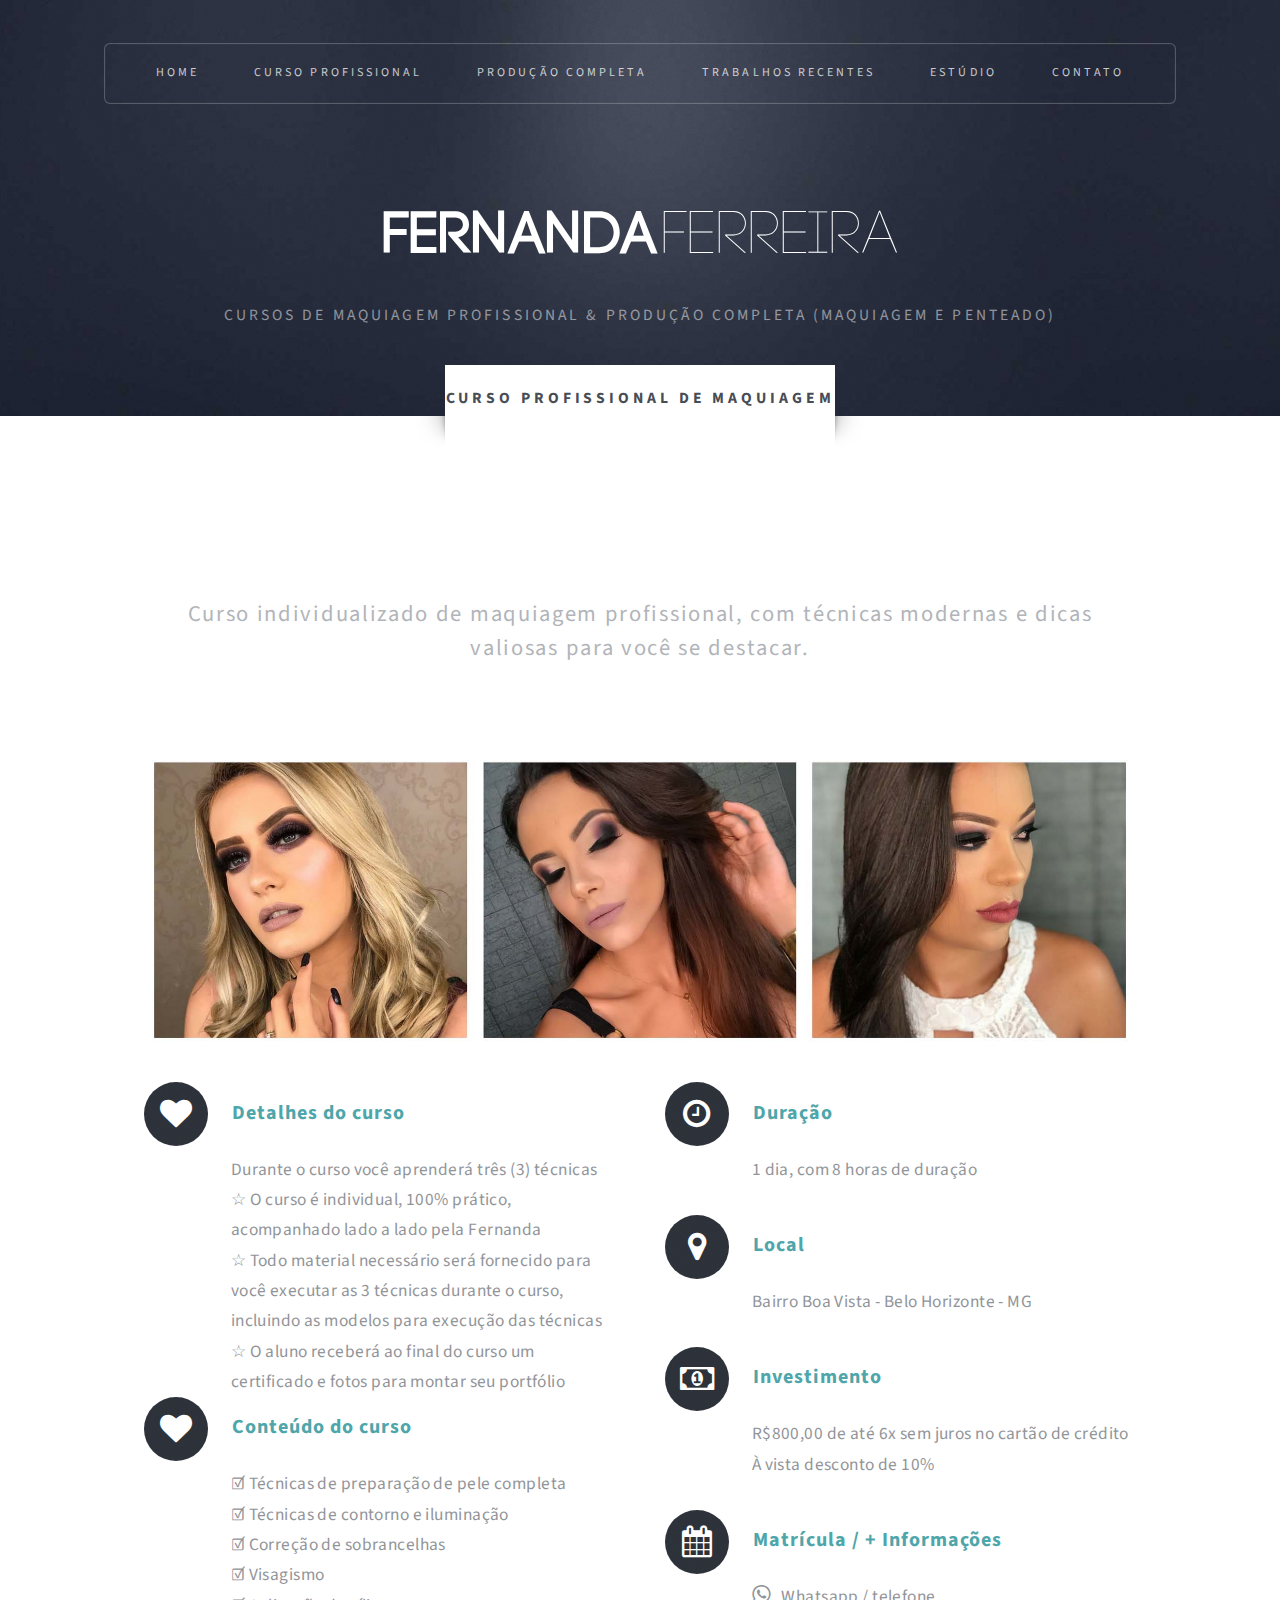
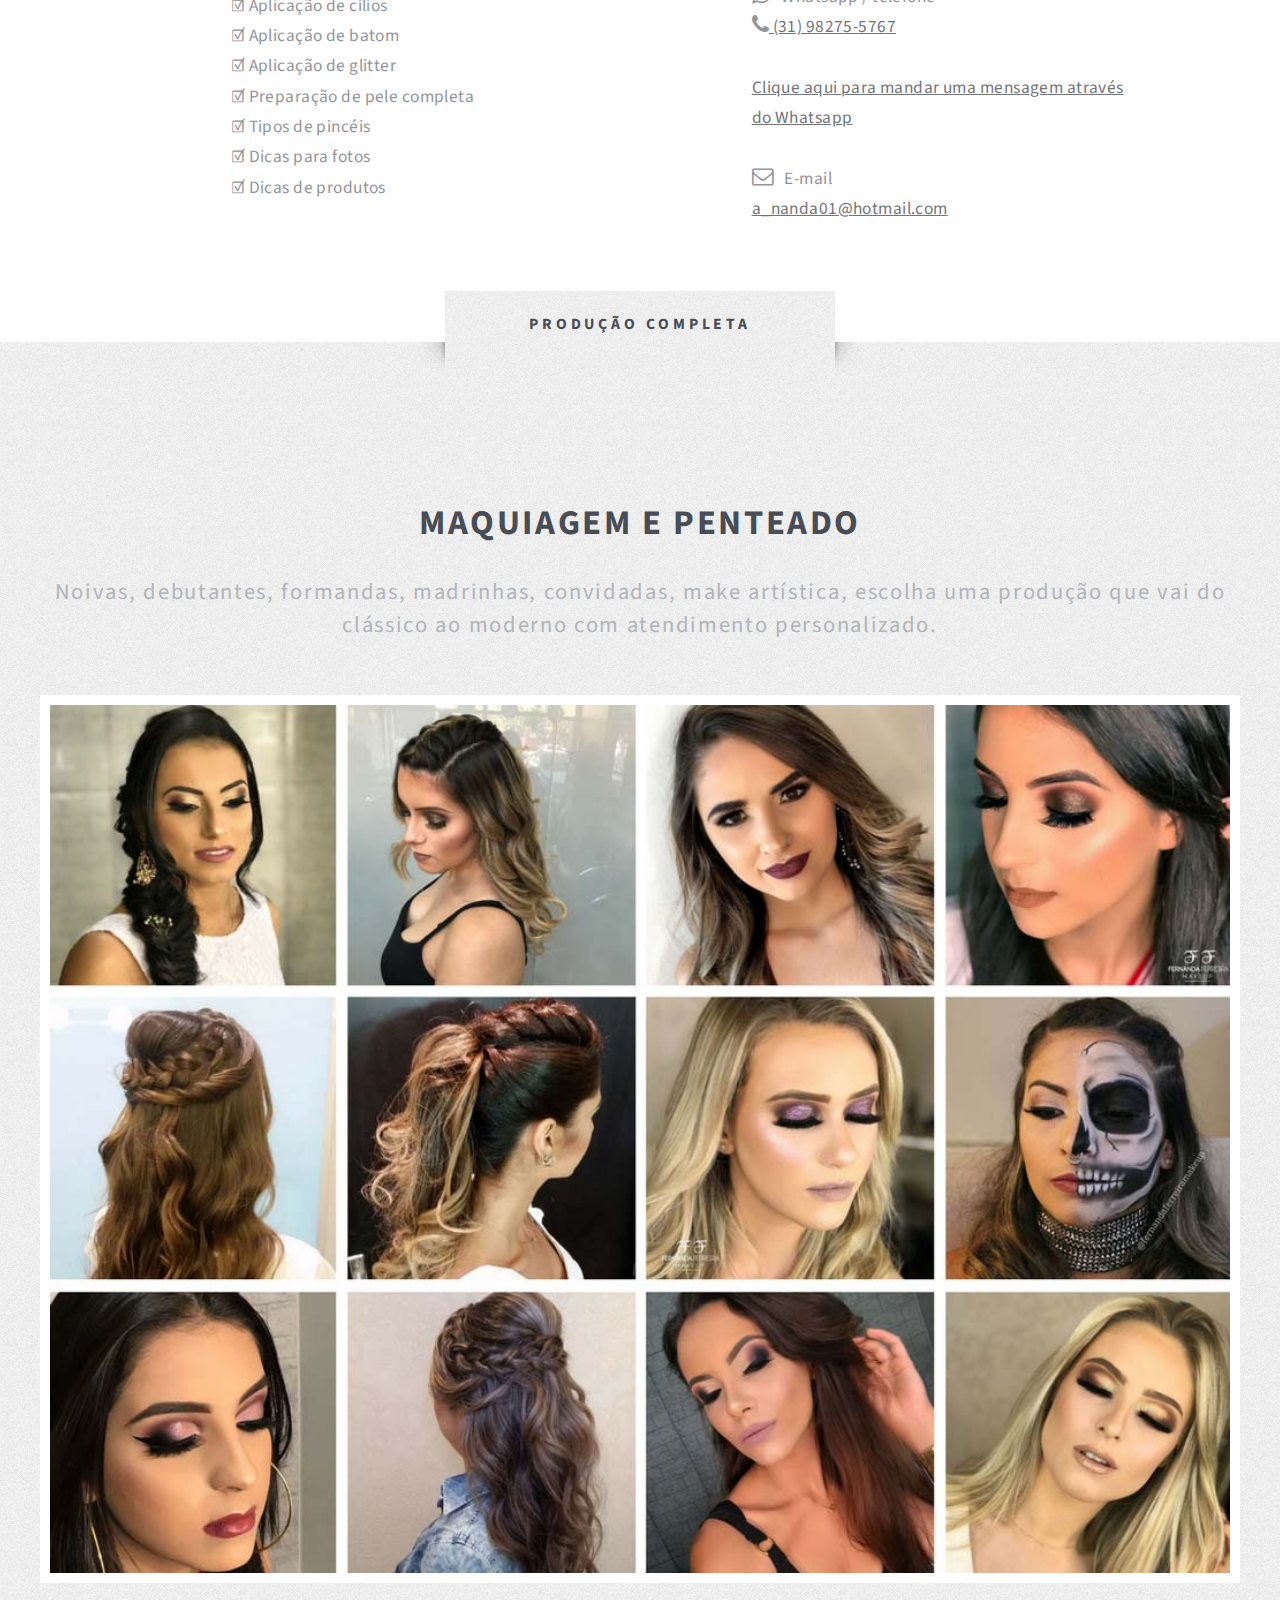
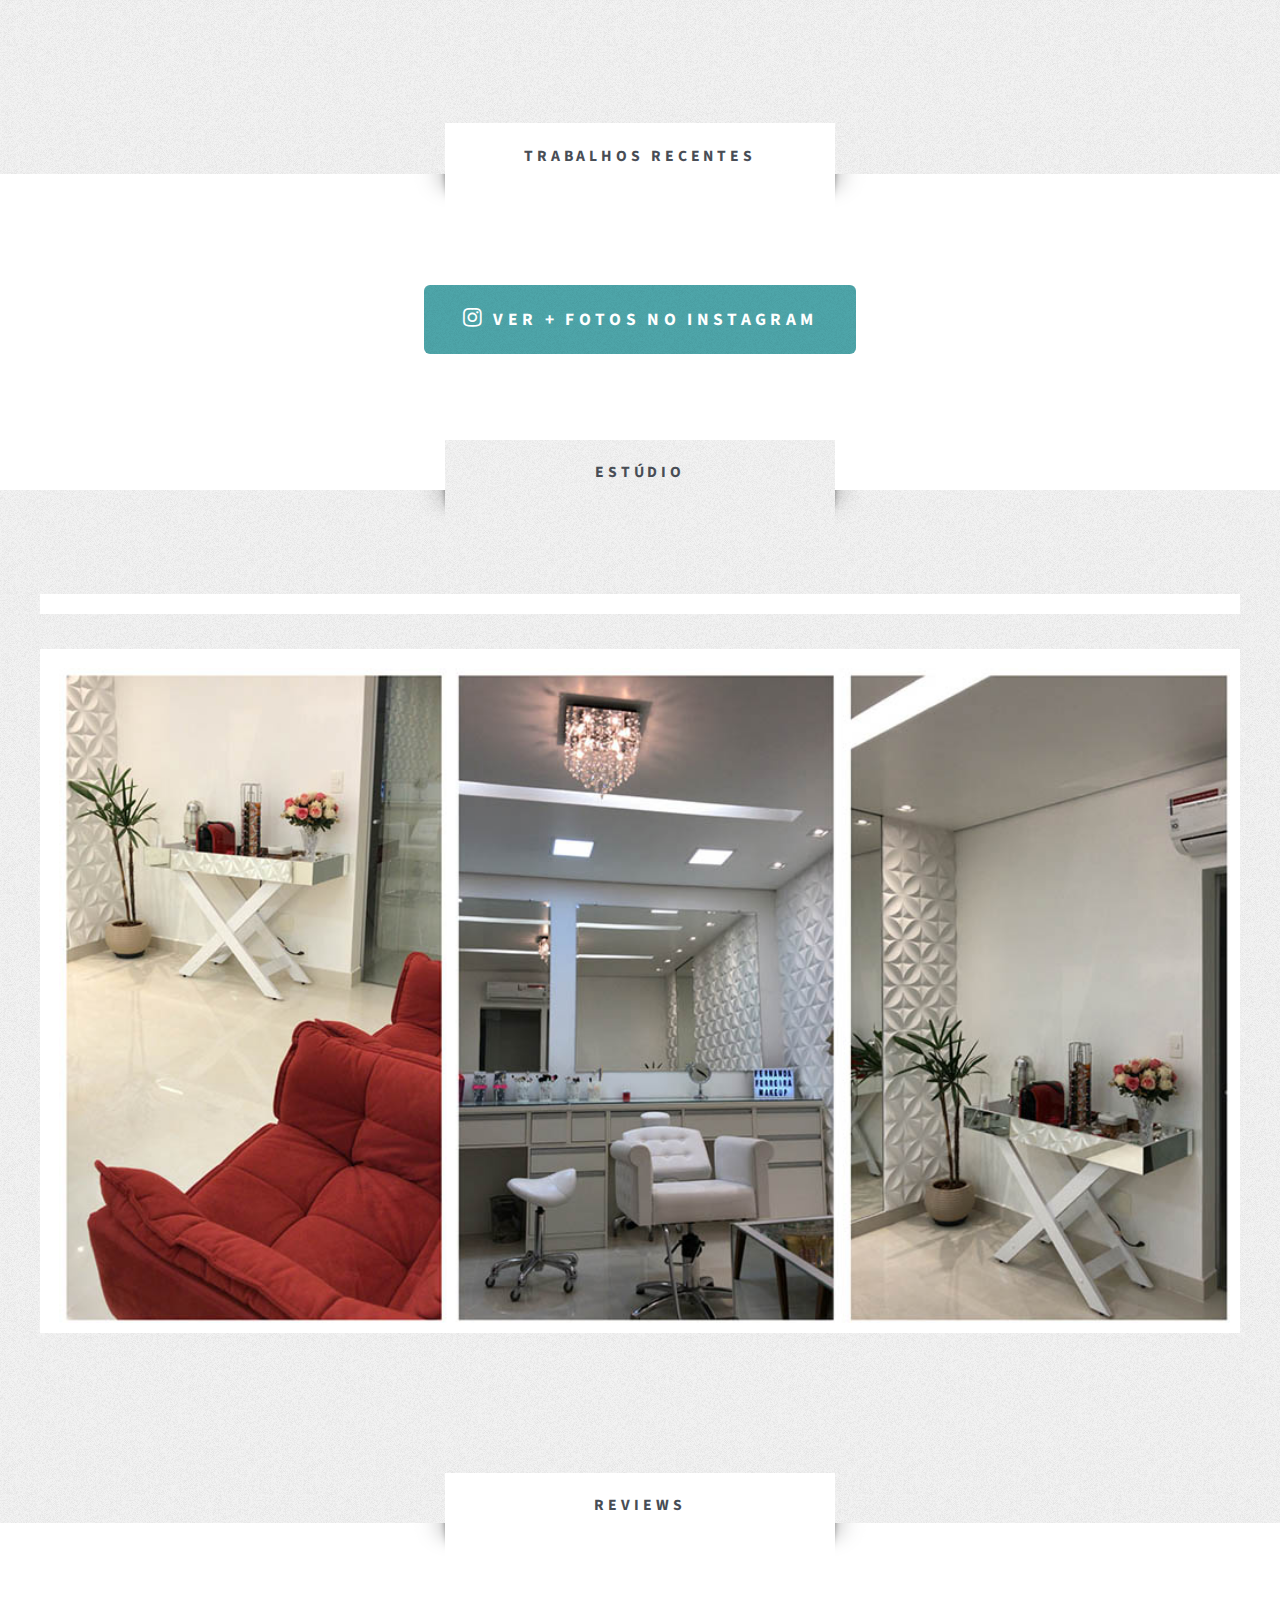
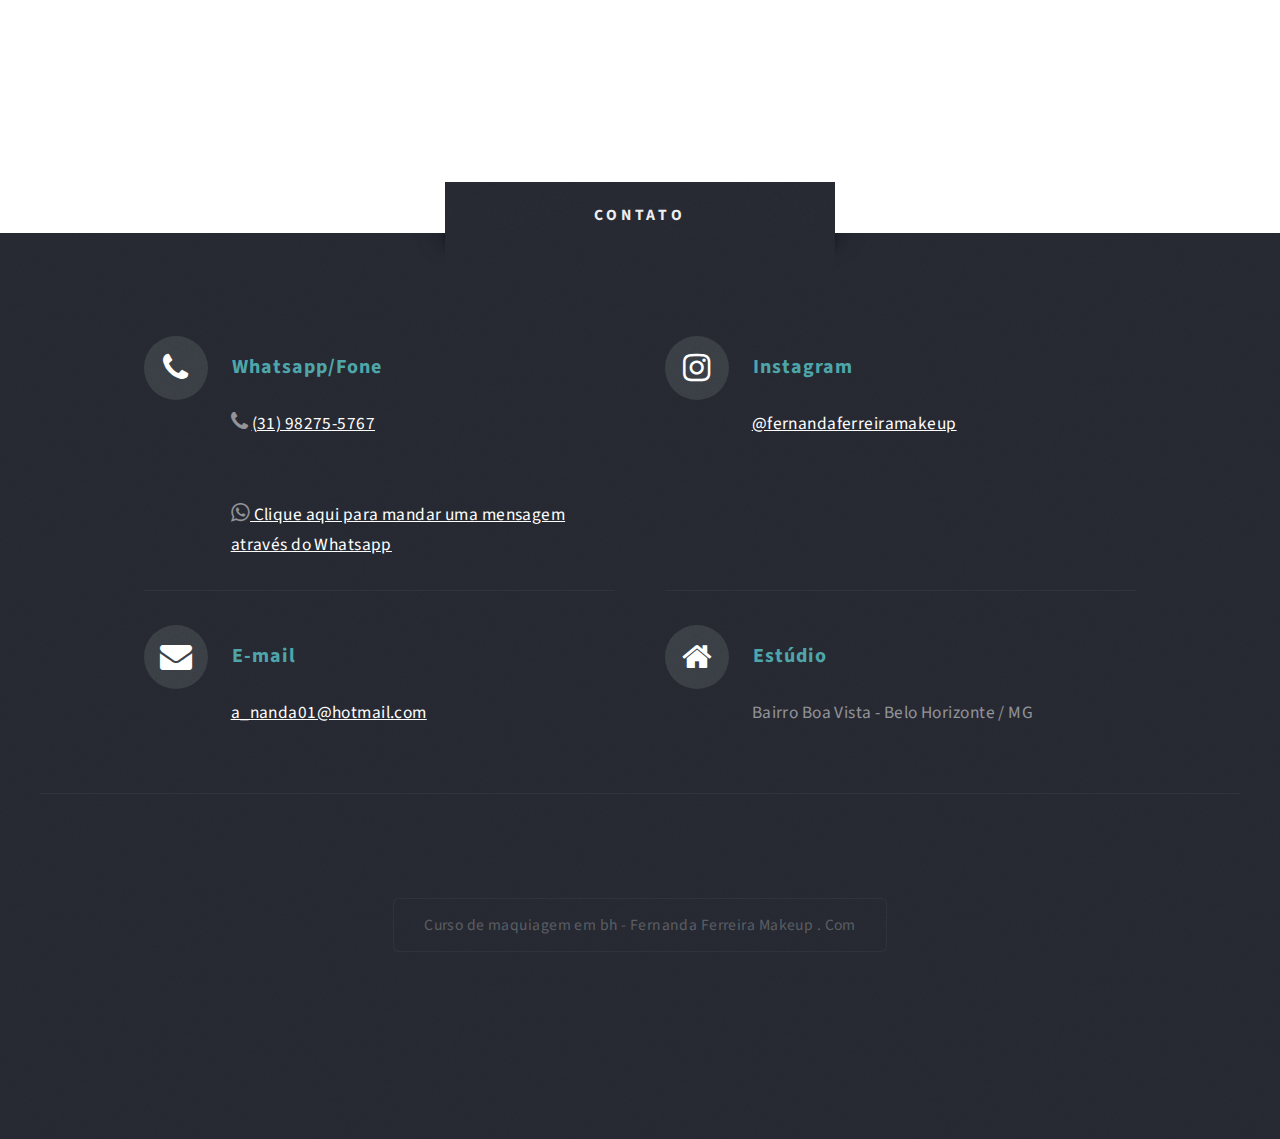
==== commit bb0e98be: "Unificação da seção cursos" ====
--- a/index.html
+++ b/index.html
@@ -1,4 +1,4 @@
-<!DOCTYPE HTML>
+﻿<!DOCTYPE HTML>
 <html>
 <head>
     <!-- Global site tag (gtag.js) - Google Analytics -->
@@ -15,7 +15,7 @@
     <meta name="viewport" content="width=device-width, initial-scale=1" />
     <meta http-equiv="Cache-control" content="public">
     <meta name="keywords" content="curso, maquiagem, bh, belo horizonte, profissional, penteado" />
-    <meta name="description" content="Curso profissional de maquiagem iniciante e aperfei�oamento" />
+    <meta name="description" content="Curso profissional de maquiagem iniciante e aperfeiçoamento" />
     <meta name="norton-safeweb-site-verification" content="ronwv7qbk2benghiyvbnsnh96q1op2m4d8hp3kvtlhrfnhbpj6uosvl70eanyo2pqzvwji8caijclyt0oojjrhtu16s1pdy5z-42n-van0531zpiqr9-95ld4mg9lkdk" />
     <!--[if lte IE 8]><script src="assets/js/ie/html5shiv.js"></script><![endif]-->
     <link rel="stylesheet" href="assets/css/main.css" />
@@ -82,23 +82,17 @@
                                         <div id="logo">
                                             <p10>Fernanda</p10> <p11>Ferreira</p11>
 
-                                            <p>Cursos de maquiagem profissional & produ��o completa (maquiagem e penteado)</p>
+                                            <p>Cursos de maquiagem profissional & produção completa (maquiagem e penteado)</p>
                                         </div>
 
                                         <!-- Nav -->
                                         <nav id="nav">
                                             <ul>
                                                 <li class="current"><a href="index.html">Home</a></li>
-                                                <li>
-                                                    <a href="#divcursos">Curso Profissional</a>
-                                                    <ul>
-                                                        <li><a href="#iniciante">Iniciante</a></li>
-                                                        <li><a href="#profissional">Aperfei�oamento</a></li>
-                                                    </ul>
-                                                </li>
-                                                <li><a href="#ProdCompleta">Produ��o completa</a></li>
+                                                <li><a href="#divcursos">Curso Profissional</a></li>
+                                                <li><a href="#ProdCompleta">Produção completa</a></li>
                                                 <li><a href="#lastpostsinstagram">Trabalhos recentes</a></li>
-                                                <li><a href="#secaoestudio">Est�dio</a></li>
+                                                <li><a href="#secaoestudio">Estúdio</a></li>
                                                 <li><a href="#footer-wrapper">Contato</a></li>
 
                                             </ul>
@@ -107,14 +101,15 @@
                                     </div>
                                 </div>
 
-                                <!--Se��o cursos iniciante-->
+                                <!--Seção cursos iniciante-->
                                 <div class="wrapper style2" id="divcursos">
-                                    <div class="title">CURSO PROFISSIONAL INICIANTE VIP</div>
+                                    <div class="title">CURSO PROFISSIONAL DE MAQUIAGEM</div>
                                     <div id="main" class="container">
                                         <!-- Features -->
                                         <section id="features">
                                             <header class="style1" id="iniciante">
-                                                <p>Este curso foi criado para pessoas que desejam iniciar sua atua��o como maquiador, aprendendo ou aperfei�oando as t�cnicas mais usadas</p>
+                                                <p>
+                                                Curso individualizado de maquiagem profissional, com técnicas modernas e dicas valiosas para você se destacar.
                                             </header>
                                             <img class="image featured" src="images/headercursoiniciante.jpg" alt="">
                                             <div class="feature-list">
@@ -123,32 +118,33 @@
                                                         <section>
                                                             <h3 class="icon fa-heart">Detalhes do curso</h3>
                                                             <p>
-                                                                Neste m�dulo voc� aprender� tr�s (3) t�cnicas indicadas pela Fernanda como esfumado cl�ssico, p�lpebra luz e smokey preto opaco e com glitter
-                                                                <br>O curso � individual, 100% pr�tico, acompanhado lado a lado pela Fernanda
-                                                                <br>Todo material necess�rio ser� fornecido para voc� durante o curso, incluindo modelos para execu��o das t�cnicas
-                                                                <br>O aluno receber� ao final do curso um certificado e fotos para montar seu portf�lio
-
-                                                                <br><br>Conte�do do curso
-                                                                <br>T�cnicas de prepara��o de pele completa
-                                                                <br>T�cnicas de contorno e ilumina��o
-                                                                <br>Corre��o de sobrancelhas
-                                                                <br>Visagismo
-                                                                <br>Aplica��o de c�lios posti�os
-                                                                <br>Aplica��o de batom
-                                                                <br>Aplica��o de glitter
-                                                                <br>Aplica��o de produtos para prepara��o de pele
-                                                                <br>Tipos de pinc�is
-                                                                <br>Dicas para fotos
-                                                                <br>Dicas de produtos
-                                                            </p>
-                                                        </section>
-                                                    </div>
-
-                                                    <div class="6u 12u(mobile)">
-                                                        <section>
-                                                            <h3 class="icon fa-clock-o">Dura��o</h3>
-                                                            <p>
-                                                                1 dia com 8 horas de dura��o, 3 t�cnicas
+                                                                Durante o curso você aprenderá três (3) técnicas
+                                                                <br>☆ O curso é individual, 100% prático, acompanhado lado a lado pela Fernanda
+                                                                <br>☆ Todo material necessário será fornecido para você executar as 3 técnicas durante o curso, incluindo as modelos para execução das técnicas
+                                                                <br>☆ O aluno receberá ao final do curso um certificado e fotos para montar seu portfólio
+                                                            </p>
+                                                                <h3 class="icon fa-heart">Conteúdo do curso</h3>
+                                                            <p>
+                                                                ☑ Técnicas de preparação de pele completa
+                                                                <br>☑ Técnicas de contorno e iluminação
+                                                                <br>☑ Correção de sobrancelhas
+                                                                <br>☑ Visagismo
+                                                                <br>☑ Aplicação de cílios
+                                                                <br>☑ Aplicação de batom
+                                                                <br>☑ Aplicação de glitter
+                                                                <br>☑ Preparação de pele completa
+                                                                <br>☑ Tipos de pincéis
+                                                                <br>☑ Dicas para fotos
+                                                                <br>☑ Dicas de produtos
+                                                            </p>
+                                                        </section>
+                                                    </div>
+
+                                                    <div class="6u 12u(mobile)">
+                                                        <section>
+                                                            <h3 class="icon fa-clock-o">Duração</h3>
+                                                            <p>
+                                                                1 dia, com 8 horas de duração
                                                             </p>
                                                         </section>
                                                     </div>
@@ -170,20 +166,20 @@
                                                         <section>
                                                             <h3 class="icon fa-money">Investimento</h3>
                                                             <p>
-                                                                R$800,00 de at� 6x sem juros no cart�o de cr�dito</br> � vista desconto de 10%
-                                                            </p>
-                                                        </section>
-                                                    </div>
-                                                    <div class="6u 12u(mobile)">
-                                                        <section>
-                                                            <h3 class="icon fa-calendar">Matr�cula / + Informa��es</h3>
+                                                                R$800,00 de até 6x sem juros no cartão de crédito</br> À vista desconto de 10%
+                                                            </p>
+                                                        </section>
+                                                    </div>
+                                                    <div class="6u 12u(mobile)">
+                                                        <section>
+                                                            <h3 class="icon fa-calendar">Matrícula / + Informações</h3>
                                                             <p class="icon fa-whatsapp">
                                                                 &nbsp; Whatsapp / telefone
                                                                 <br>
                                                             <p class="icon fa-phone"><a href="tel:98275-5767" target="_blank"> (31) 98275-5767</a></p>
                                                             </p>
                                                             <p>
-                                                                <br /><a href="https://api.whatsapp.com/send?phone=553182755767&text=Gostaria%20de%20saber%20mais%20informa%C3%A7%C3%B5es%20sobre%20o%20curso%20PROFISSIONAL%20INICIANTE%20VIP" target="_blank">Clique aqui para mandar uma mensagem atrav�s do Whatsapp</a>
+                                                                <br /><a href="https://api.whatsapp.com/send?phone=553182755767&text=Gostaria%20de%20saber%20mais%20informa%C3%A7%C3%B5es%20sobre%20o%20curso%20PROFISSIONAL%20INICIANTE%20VIP" target="_blank">Clique aqui para mandar uma mensagem através do Whatsapp</a>
                                                             </p>
                                                             <br>
                                                             <p class="icon fa-envelope-o">
@@ -203,105 +199,14 @@
 
 
 
-                                <!--Se��o cursos profissional-->
-                                <div class="wrapper style3" id="divcursos">
-                                    <div class="title">CURSO PROFISSIONAL APERFEI�OAMENTO VIP</div>
-                                    <div id="main" class="container">
-                                        <!-- Features -->
-                                        <section id="features">
-                                                <header class="style1" id="profissional">
-                                                    <p>Este curso foi criado para profissionais que j� atuam como maquiadores e desejam aperfei�oar suas t�cnicas</p>
-                                                </header>
-                                                <img class="image featured" src="images/headeraperfeicoamento.jpg" alt="">
-                                                <div class="feature-list">
-                                                    <div class="row">
-                                                        <div class="6u 12u(mobile)">
-                                                            <section>
-                                                                <h3 class="icon fa-heart">Detalhes do curso</h3>
-                                                                <p>
-
-                                                                    Neste m�dulo voce escolhe tr�s (3) t�cnicas <a href="#lastpostsinstagram">(exemplos das t�cnicas podem ser encontrados clicando aqui)</a>
-                                                                    <br>O curso � individual, 100% pr�tico, acompanhado lado a lado pela Fernanda
-                                                                    <br>Todo material necess�rio ser� fornecido para voc� durante o curso, incluindo modelos para execu��o das t�cnicas
-                                                                    <br>O aluno receber� ao final do curso um certificado e fotos para compor seu portf�lio
-
-                                                                    <br><br>Conte�do do curso
-                                                                    <br>T�cnicas de prepara��o de pele completa
-                                                                    <br>T�cnicas de contorno e ilumina��o
-                                                                    <br>Corre��o de sobrancelhas
-                                                                    <br>Visagismo
-                                                                    <br>Aplica��o de c�lios posti�os
-                                                                    <br>Aplica��o de batom
-                                                                    <br>Aplica��o de glitter
-                                                                    <br>Aplica��o de produtos para prepara��o de pele
-                                                                    <br>Tipos de pinc�is
-                                                                    <br>Dicas para fotos
-                                                                    <br>Dicas de produtos
-                                                                </p>
-                                                            </section>
-                                                        </div>
-                                                        <div class="6u 12u(mobile)">
-                                                            <section>
-                                                                <h3 class="icon fa-clock-o">Dura��o</h3>
-                                                                <p>
-                                                                    1 dia com 8 horas de dura��o, 3 t�cnicas
-                                                                </p>
-                                                            </section>
-                                                        </div>
-                                                        <div class="6u 12u(mobile)">
-                                                            <section>
-                                                                <h3 class="icon fa-map-marker">Local</h3>
-                                                                <p>
-                                                                    Bairro Boa Vista - Belo Horizonte - MG
-                                                                </p>
-                                                            </section>
-                                                        </div>
-                                                        <div class="6u 12u(mobile)">
-                                                            <section>
-                                                                <h3 class="icon fa-money">Investimento</h3>
-                                                                <p>
-                                                                    R$800,00 de at� 6x sem juros no cart�o de cr�dito <br> � vista desconto de 10%
-                                                                </p>
-                                                            </section>
-                                                        </div>
-                                                        <div class="6u 12u(mobile)">
-                                                            <section>
-                                                                <h3 class="icon fa-calendar">Matr�cula / + Informa��es</h3>
-                                                                <p class="icon fa-whatsapp">
-                                                                    &nbsp; Whatsapp / telefone
-                                                                    <br>
-                                                                <p class="icon fa-phone"><a href="tel:98275-5767" target="_blank"> (31) 98275-5767</a></p>
-                                                                </p>
-                                                                <p>
-                                                                    <br /><a href="https://api.whatsapp.com/send?phone=553182755767&text=Gostaria%20de%20saber%20mais%20informa%C3%A7%C3%B5es%20sobre%20o%20curso%20PROFISSIONAL%20APERFEI%C3%87OAMENTO%20VIP" target="_blank">Clique aqui para mandar uma mensagem atrav�s do Whatsapp</a>
-                                                                </p>
-                                                                <br>
-                                                                <p class="icon fa-envelope-o">
-                                                                    &nbsp; E-mail
-                                                                    <br><a href="mailto:a_nanda01@hotmail.com">a_nanda01@hotmail.com</a>
-                                                                </p>
-
-
-                                                            </section>
-                                                        </div>
-                                                    </div>
-                                        </section>
-                                    </div>
-                                </div>
-
-
-
-
-
-
-                                <!-- Se��o produ��o completa -->
-                                <div class="wrapper style2">
-
-                                    <div id="ProdCompleta" class="title">Produ��o completa</div>
+                                <!-- Seção produção completa -->
+                                <div class="wrapper style3">
+
+                                    <div id="ProdCompleta" class="title">Produção completa</div>
                                     <div id="highlights" class="container">
                                         <header class="style1" id="iniciante">
                                             <h2>MAQUIAGEM E PENTEADO</h2>
-                                            <p>Noivas, debutantes, formandas, madrinhas, convidadas, make art�stica, escolha uma produ��o que vai do cl�ssico ao moderno com atendimento personalizado.</p>
+                                            <p>Noivas, debutantes, formandas, madrinhas, convidadas, make artística, escolha uma produção que vai do clássico ao moderno com atendimento personalizado.</p>
                                         </header>
                                         <img class="image featured" src="images/producaocompleta.jpg" alt="">
 
@@ -309,7 +214,7 @@
 
                                 </div>
 
-                                <!--�ltimos posts do Instagram-->
+                                <!--Últimos posts do Instagram-->
                                 <div class="wrapper style2" id="lastpostsinstagram">
                                     <div class="title">Trabalhos recentes</div>
                                     <div id="highlights" class="container">
@@ -332,9 +237,9 @@
                                     </section>
                                 </div>
 
-                                <!-- Est�dio -->
+                                <!-- Estúdio -->
                                 <div class="wrapper style3" id="secaoestudio">
-                                    <div class="title">Est�dio</div>
+                                    <div class="title">Estúdio</div>
                                     <div id="main" class="container">
 
                                         <!-- Image -->
@@ -345,7 +250,8 @@
 
                                     </div>
                                     </div>
-                                    <!-- Reviews -->
+
+                                     <!-- Reviews -->
                                     <div class="wrapper style2">
                                         <div class="title">Reviews</div>
                                         <section id="intro" class="container">
@@ -369,7 +275,29 @@
 
 
 
-                                <!-- Rodap� -->
+                                <div id="wpac-google-review"></div>
+                                <script type="text/javascript">
+                                            wpac_init = window.wpac_init || [];
+                                            wpac_init.push({ widget: 'GoogleReview', id: 11810, place_id: 'ChIJtxFGGK-bpgARLMyW0Kk9PCM', view_mode: 'badge' });
+                                            (function () {
+                                                if ('WIDGETPACK_LOADED' in window) return;
+                                                WIDGETPACK_LOADED = true;
+                                                var mc = document.createElement('script');
+                                                mc.type = 'text/javascript';
+                                                mc.async = true;
+                                                mc.src = 'https://embed.widgetpack.com/widget.js';
+                                                var s = document.getElementsByTagName('script')[0]; s.parentNode.insertBefore(mc, s.nextSibling);
+                                            })();
+                                    </script>
+
+
+
+
+
+
+
+
+                                <!-- Rodapé -->
                                 <div id="footer-wrapper" class="wrapper">
                                     <div class="title">Contato</div>
                                     <div id="footer" class="container">
@@ -384,7 +312,7 @@
                                                             <h3 class="icon fa-phone">Whatsapp/Fone</h3>
                                                             <p>
                                                             <p class="icon fa-phone"> <a href="tel:98275-5767" target="_blank">(31) 98275-5767</a></p>
-                                                                <br><br><p class="icon fa-whatsapp"><a href="https://api.whatsapp.com/send?phone=553182755767&text=Gostaria%20de%20saber%20mais%20informa%C3%A7%C3%B5es%20" target="_blank"> Clique aqui para mandar uma mensagem atrav�s do Whatsapp</a></p>
+                                                                <br><br><p class="icon fa-whatsapp"><a href="https://api.whatsapp.com/send?phone=553182755767&text=Gostaria%20de%20saber%20mais%20informa%C3%A7%C3%B5es%20" target="_blank"> Clique aqui para mandar uma mensagem através do Whatsapp</a></p>
                                                             </p>
                                                         </section>
                                                     </div>
@@ -404,7 +332,7 @@
                                                     </div>
                                                     <div class="6u 12u(mobile)">
                                                         <section>
-                                                            <h3 class="icon fa-home">Est�dio</h3>
+                                                            <h3 class="icon fa-home">Estúdio</h3>
                                                             <p>Bairro Boa Vista - Belo Horizonte / MG</p>
                                                         </section>
                                                     </div>
@@ -441,7 +369,7 @@
                                 "@context": "http://schema.org",
                                 "@type": "Course",
                                 "name": "Curso Profissional Iniciante Vip",
-                                "description": "Curso para pessoas que desejam iniciar sua atua��o na �rea de maquiagem, aprendendo ou aperfei�oando t�cnicas mais usadas",
+                                "description": "Curso para pessoas que desejam iniciar sua atuação na área de maquiagem, aprendendo ou aperfeiçoando técnicas mais usadas",
                                 "provider": {
                                 "@type": "Organization",
                                 "name": "Fernanda Ferreira Makeup",
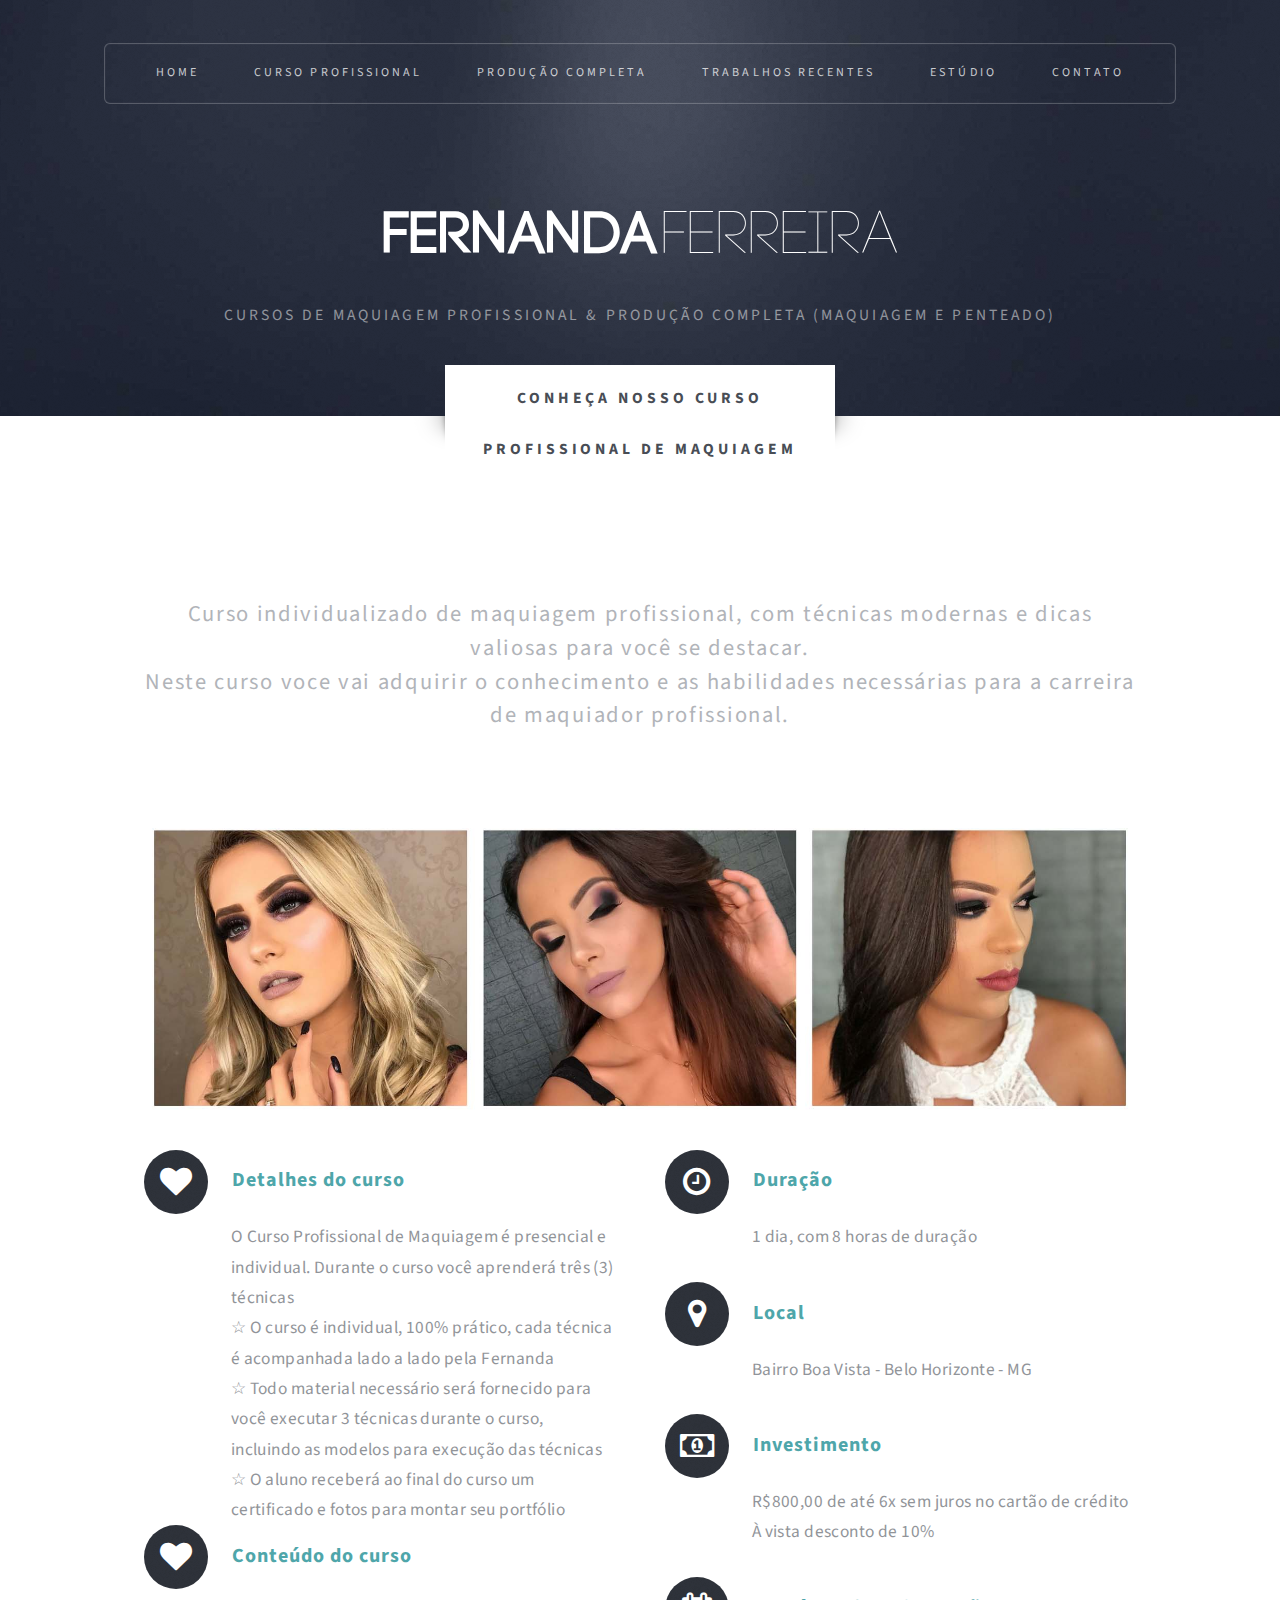
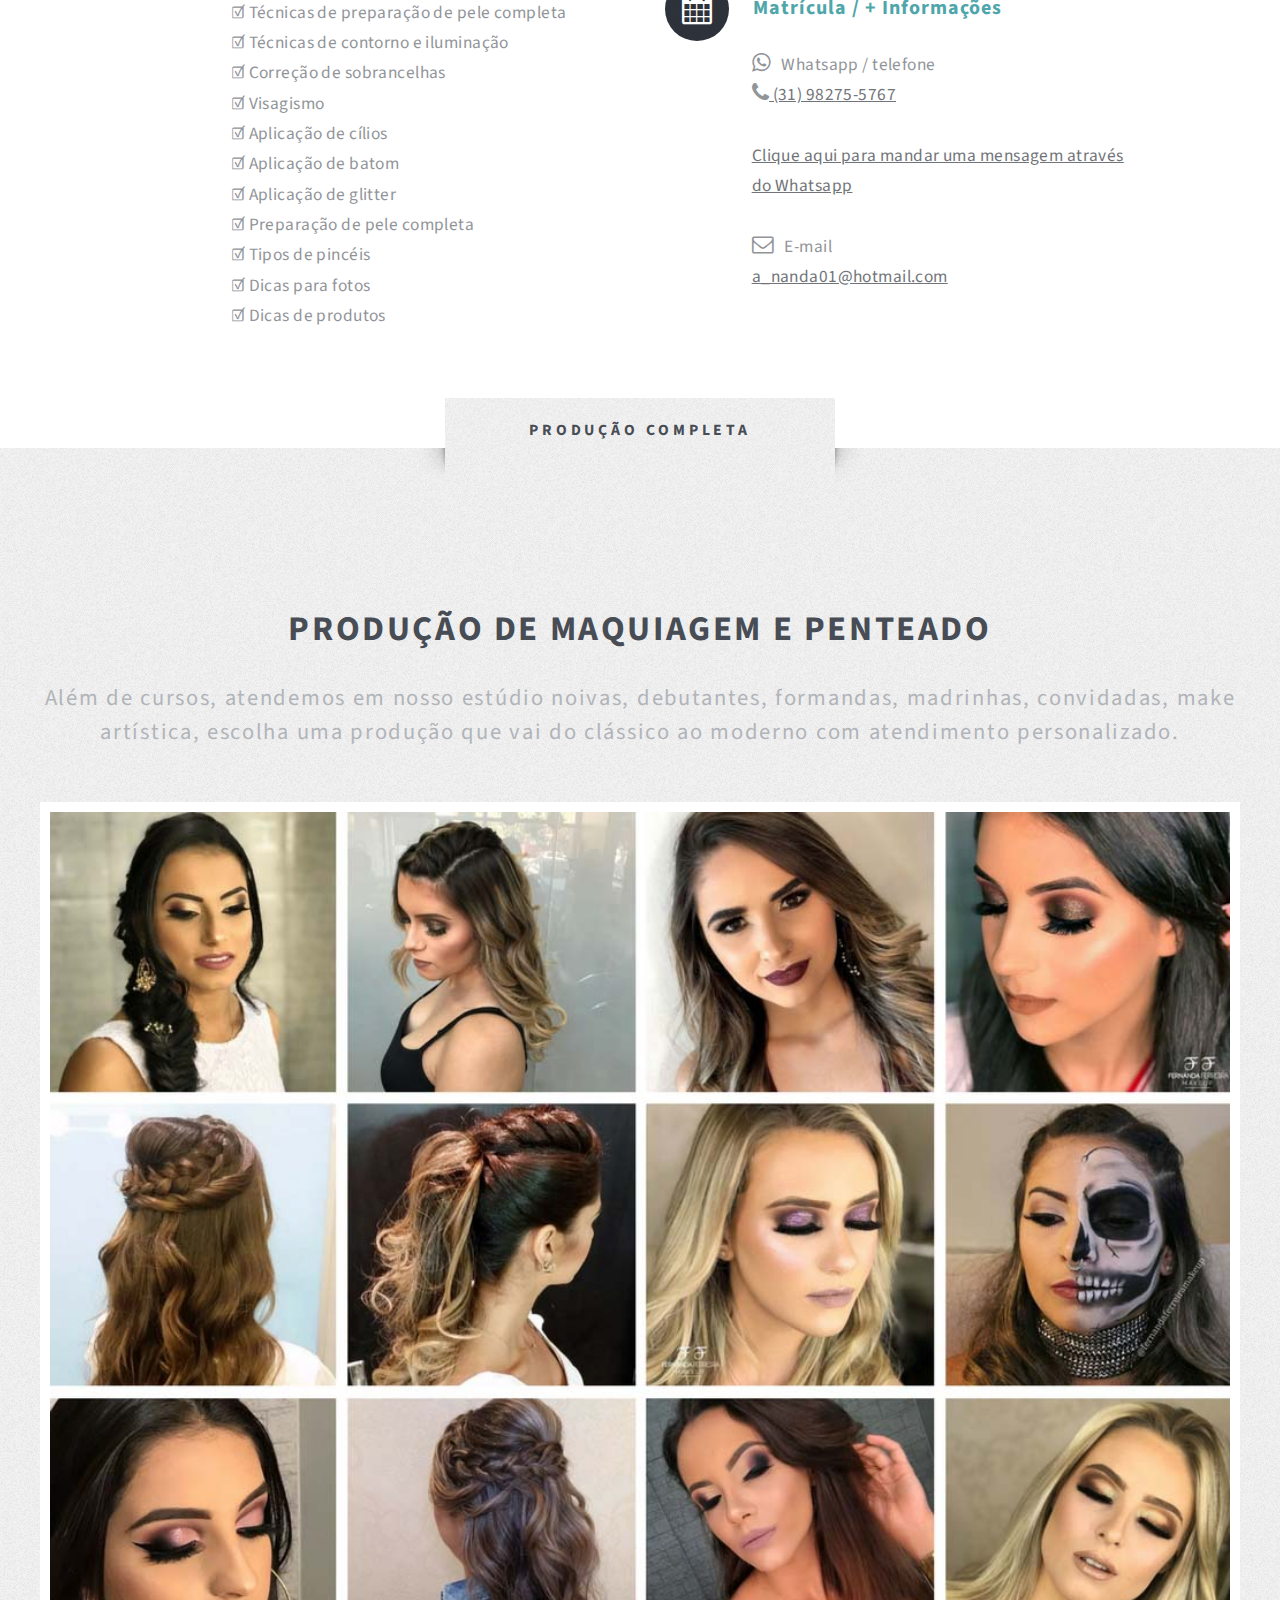
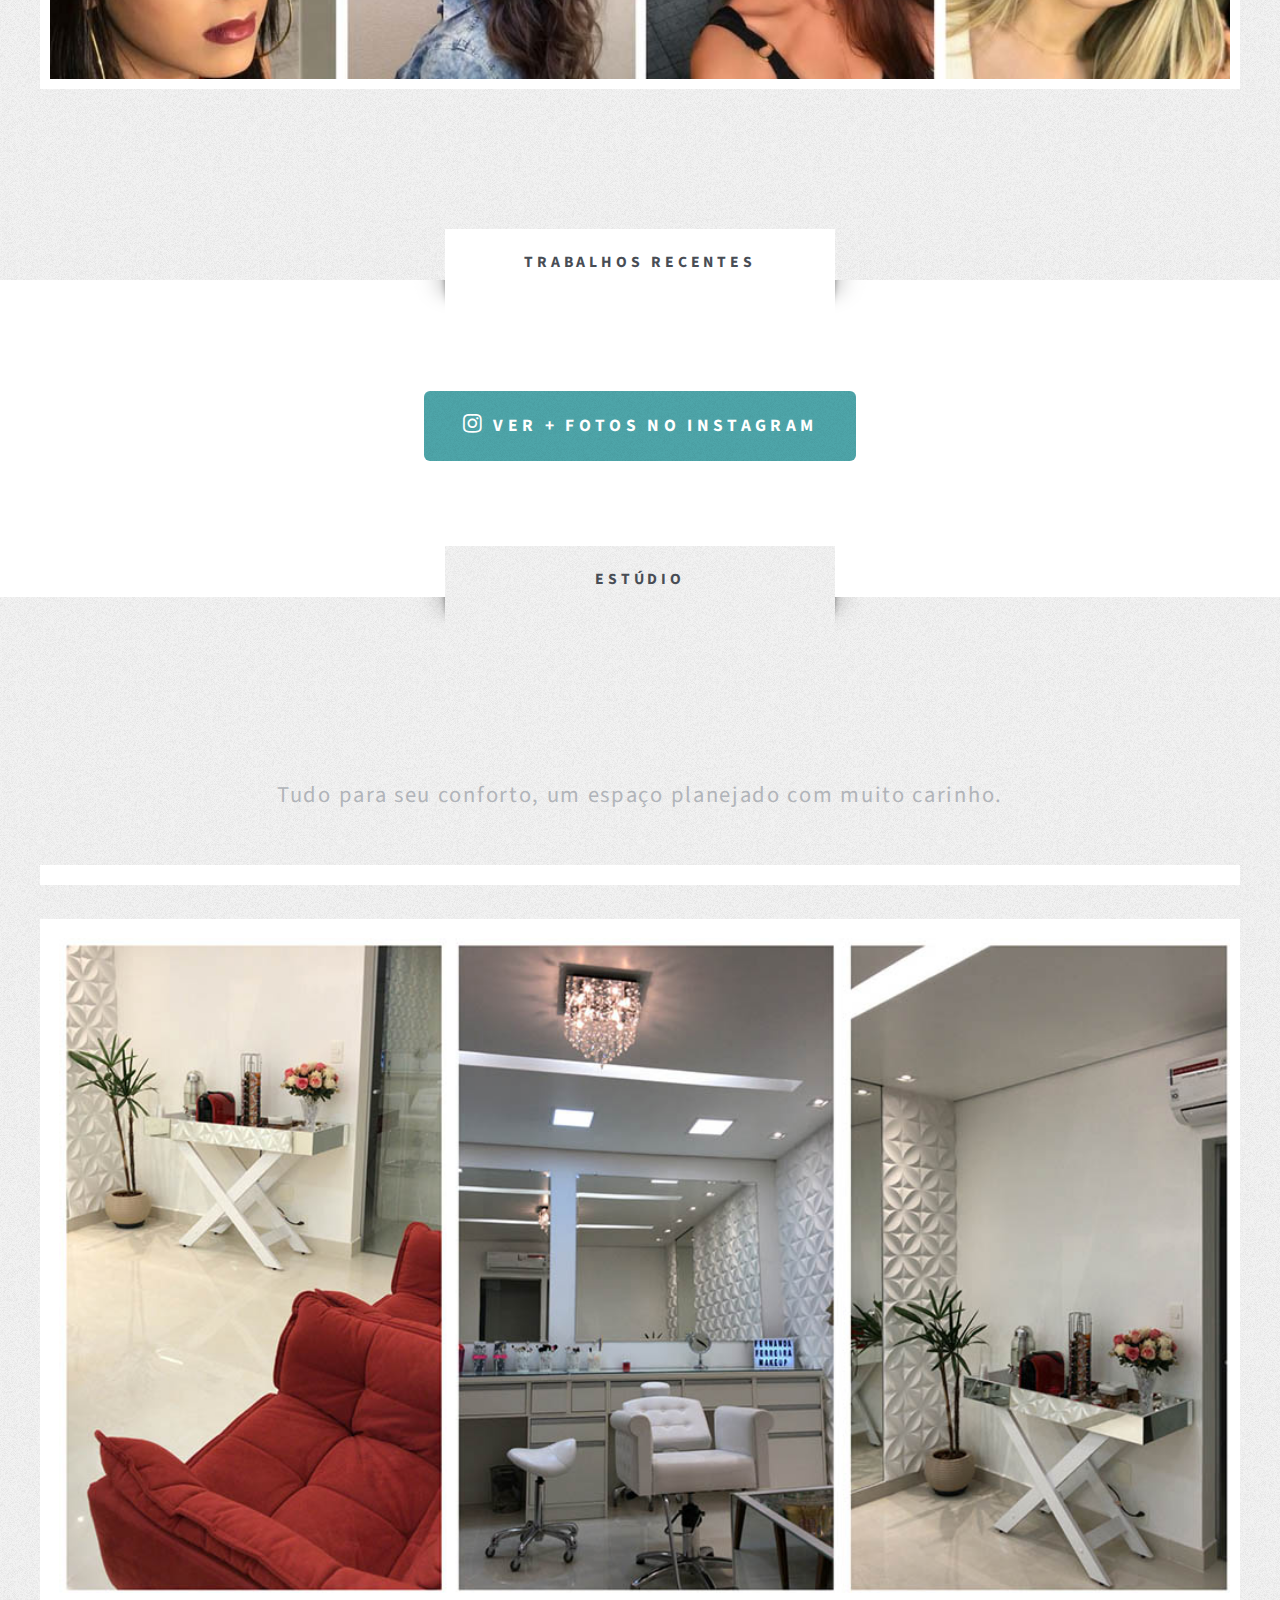
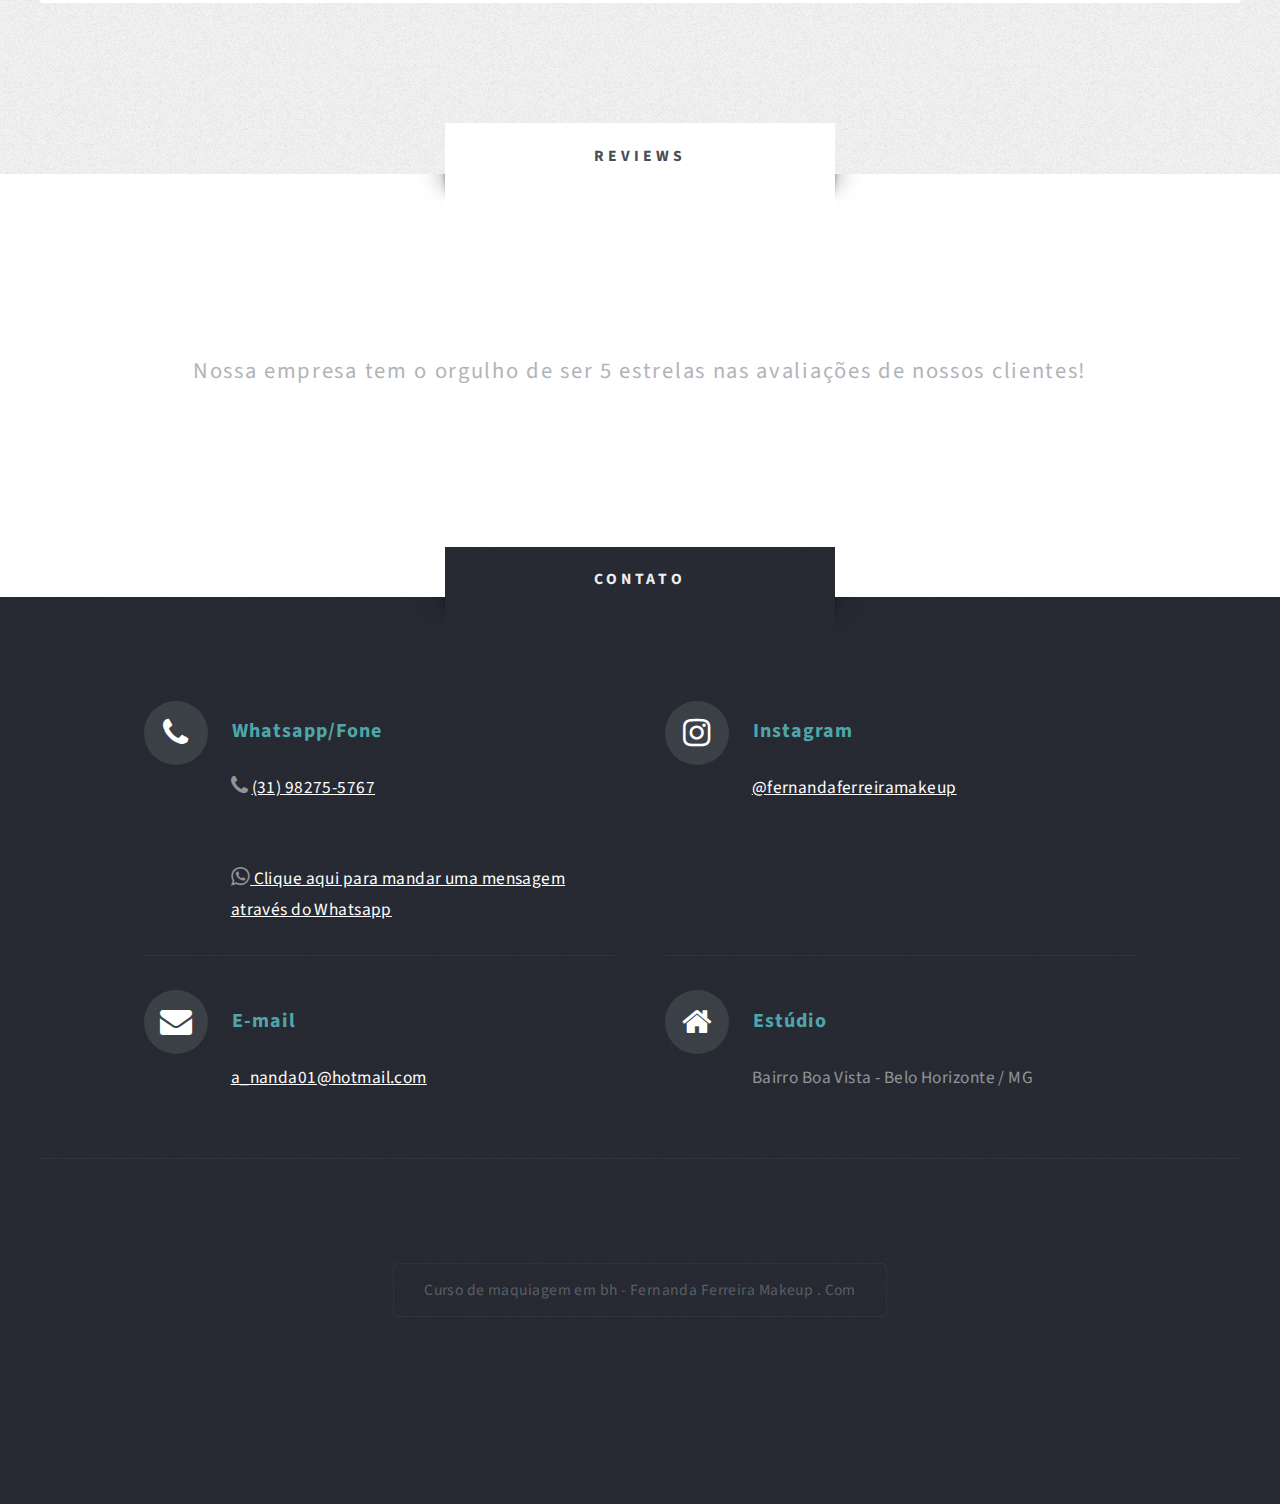
==== commit 18a909b9: "Ajuste final nos textos" ====
--- a/index.html
+++ b/index.html
@@ -103,13 +103,16 @@
 
                                 <!--Seção cursos iniciante-->
                                 <div class="wrapper style2" id="divcursos">
-                                    <div class="title">CURSO PROFISSIONAL DE MAQUIAGEM</div>
+                                    <div class="title">Conheça nosso curso PROFISSIONAL DE MAQUIAGEM</div>
                                     <div id="main" class="container">
                                         <!-- Features -->
                                         <section id="features">
                                             <header class="style1" id="iniciante">
                                                 <p>
                                                 Curso individualizado de maquiagem profissional, com técnicas modernas e dicas valiosas para você se destacar.
+                                                   <br> Neste curso voce vai adquirir o conhecimento e as habilidades necessárias para a carreira de maquiador profissional. 
+                                                    
+                                                    </p>
                                             </header>
                                             <img class="image featured" src="images/headercursoiniciante.jpg" alt="">
                                             <div class="feature-list">
@@ -118,10 +121,12 @@
                                                         <section>
                                                             <h3 class="icon fa-heart">Detalhes do curso</h3>
                                                             <p>
+                                                                O Curso Profissional de Maquiagem é presencial e individual.
                                                                 Durante o curso você aprenderá três (3) técnicas
-                                                                <br>☆ O curso é individual, 100% prático, acompanhado lado a lado pela Fernanda
-                                                                <br>☆ Todo material necessário será fornecido para você executar as 3 técnicas durante o curso, incluindo as modelos para execução das técnicas
+                                                                <br>☆ O curso é individual, 100% prático, cada técnica é acompanhada lado a lado pela Fernanda
+                                                                <br>☆ Todo material necessário será fornecido para você executar 3 técnicas durante o curso, incluindo as modelos para execução das técnicas
                                                                 <br>☆ O aluno receberá ao final do curso um certificado e fotos para montar seu portfólio
+
                                                             </p>
                                                                 <h3 class="icon fa-heart">Conteúdo do curso</h3>
                                                             <p>
@@ -205,8 +210,8 @@
                                     <div id="ProdCompleta" class="title">Produção completa</div>
                                     <div id="highlights" class="container">
                                         <header class="style1" id="iniciante">
-                                            <h2>MAQUIAGEM E PENTEADO</h2>
-                                            <p>Noivas, debutantes, formandas, madrinhas, convidadas, make artística, escolha uma produção que vai do clássico ao moderno com atendimento personalizado.</p>
+                                            <h2>PRODUÇÃO DE MAQUIAGEM E PENTEADO</h2>
+                                            <p>Além de cursos, atendemos em nosso estúdio noivas, debutantes, formandas, madrinhas, convidadas, make artística, escolha uma produção que vai do clássico ao moderno com atendimento personalizado.</p>
                                         </header>
                                         <img class="image featured" src="images/producaocompleta.jpg" alt="">
 
@@ -241,22 +246,33 @@
                                 <div class="wrapper style3" id="secaoestudio">
                                     <div class="title">Estúdio</div>
                                     <div id="main" class="container">
-
-                                        <!-- Image -->
+                                        <section id="sectionestudio">
+                                            <header class="style1" id="headeriniciante">
+                                                <p>
+                                                    Tudo para seu conforto, um espaço planejado com muito carinho.
+                                                </p>
+                                            </header>
+
+
+                                            <!-- Image -->
                                             <img src="images/estudio.jpg" alt="" class="image featured">
 
-                                         <!-- Image -->
+                                            <!-- Image -->
                                             <img src="images/estudiobaixo.jpg" alt="" class="image featured">
-
-                                    </div>
+                                            </section>
+                                        </div>
                                     </div>
 
                                      <!-- Reviews -->
                                     <div class="wrapper style2">
                                         <div class="title">Reviews</div>
-                                        <section id="intro" class="container">
+                                            <header class="style1" id="headerreview">
+                                                <p>
+                                                    Nossa empresa tem o orgulho de ser 5 estrelas nas avaliações de nossos clientes!
+                                                </p>
+                                            </header>
                                             <div id="wpac-google-review"></div>
-                                        </section>
+
 
                                         <script type="text/javascript">
                                             wpac_init = window.wpac_init || [];
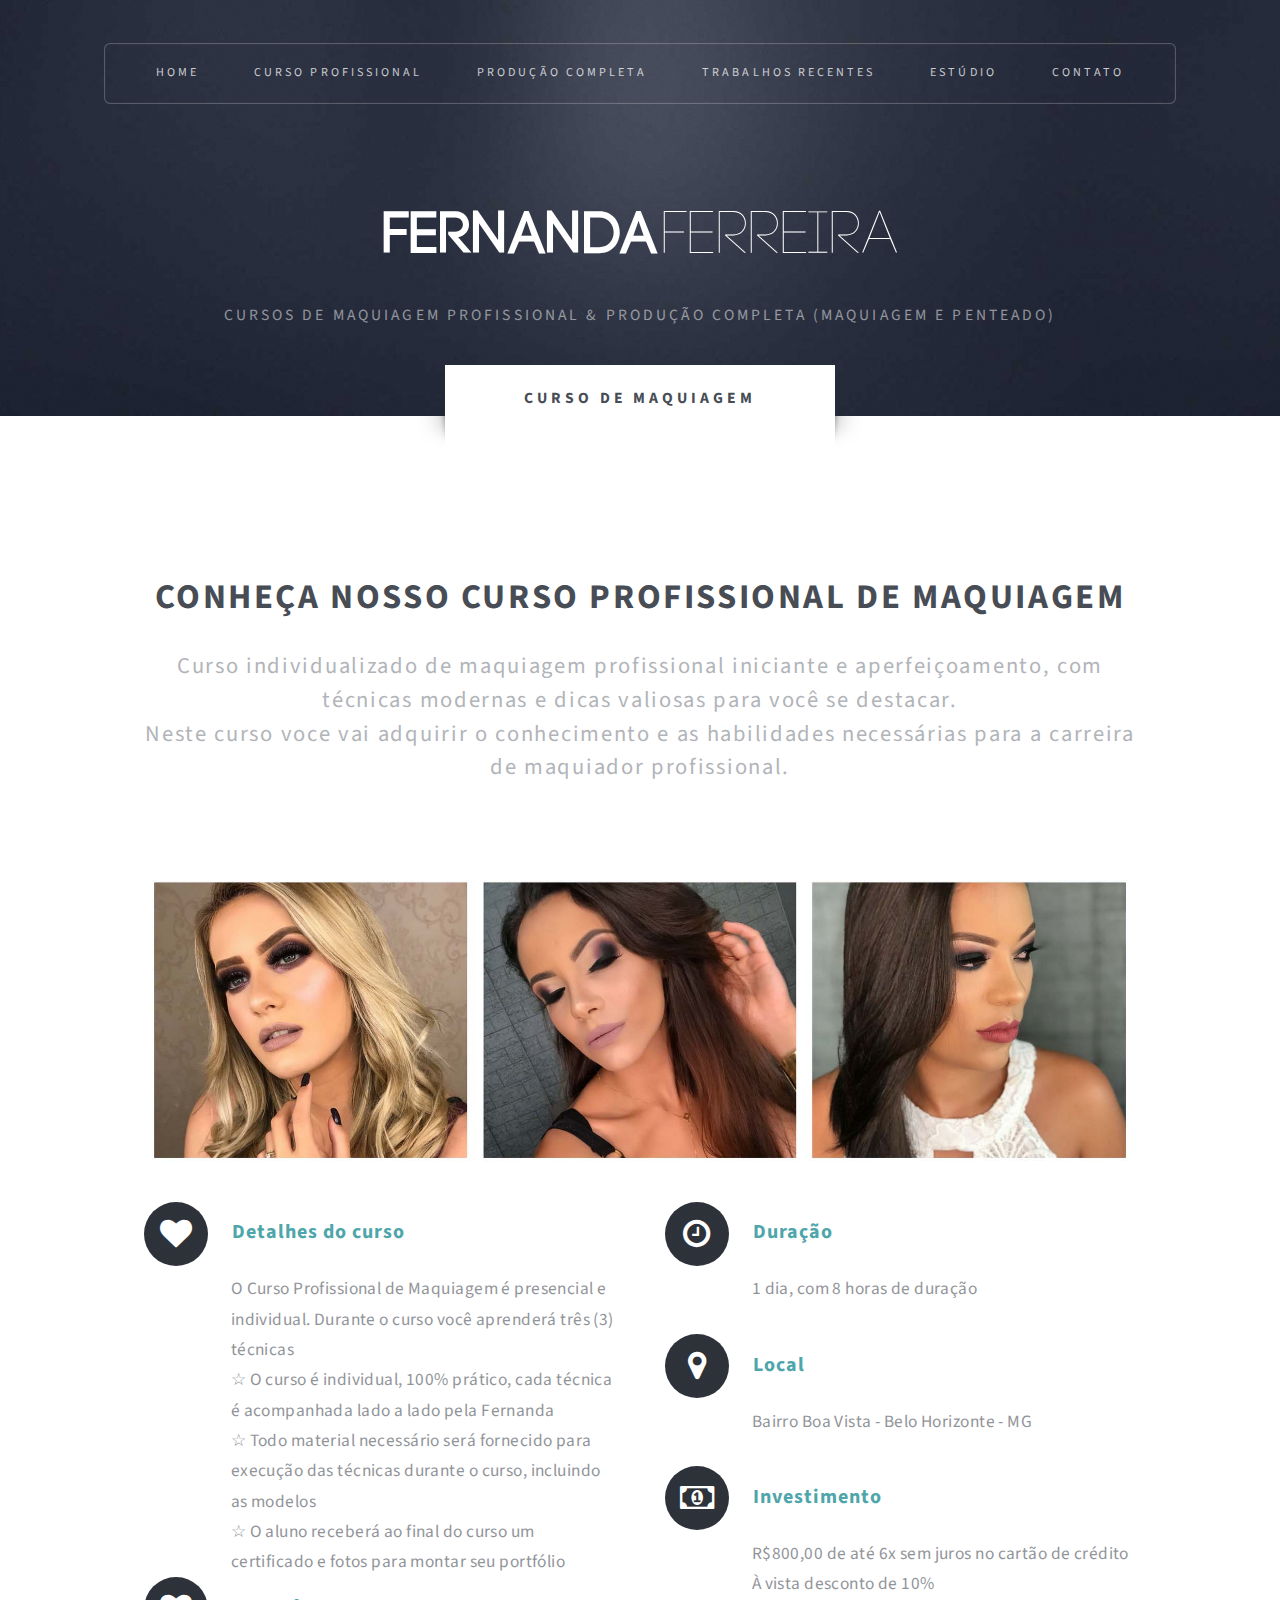
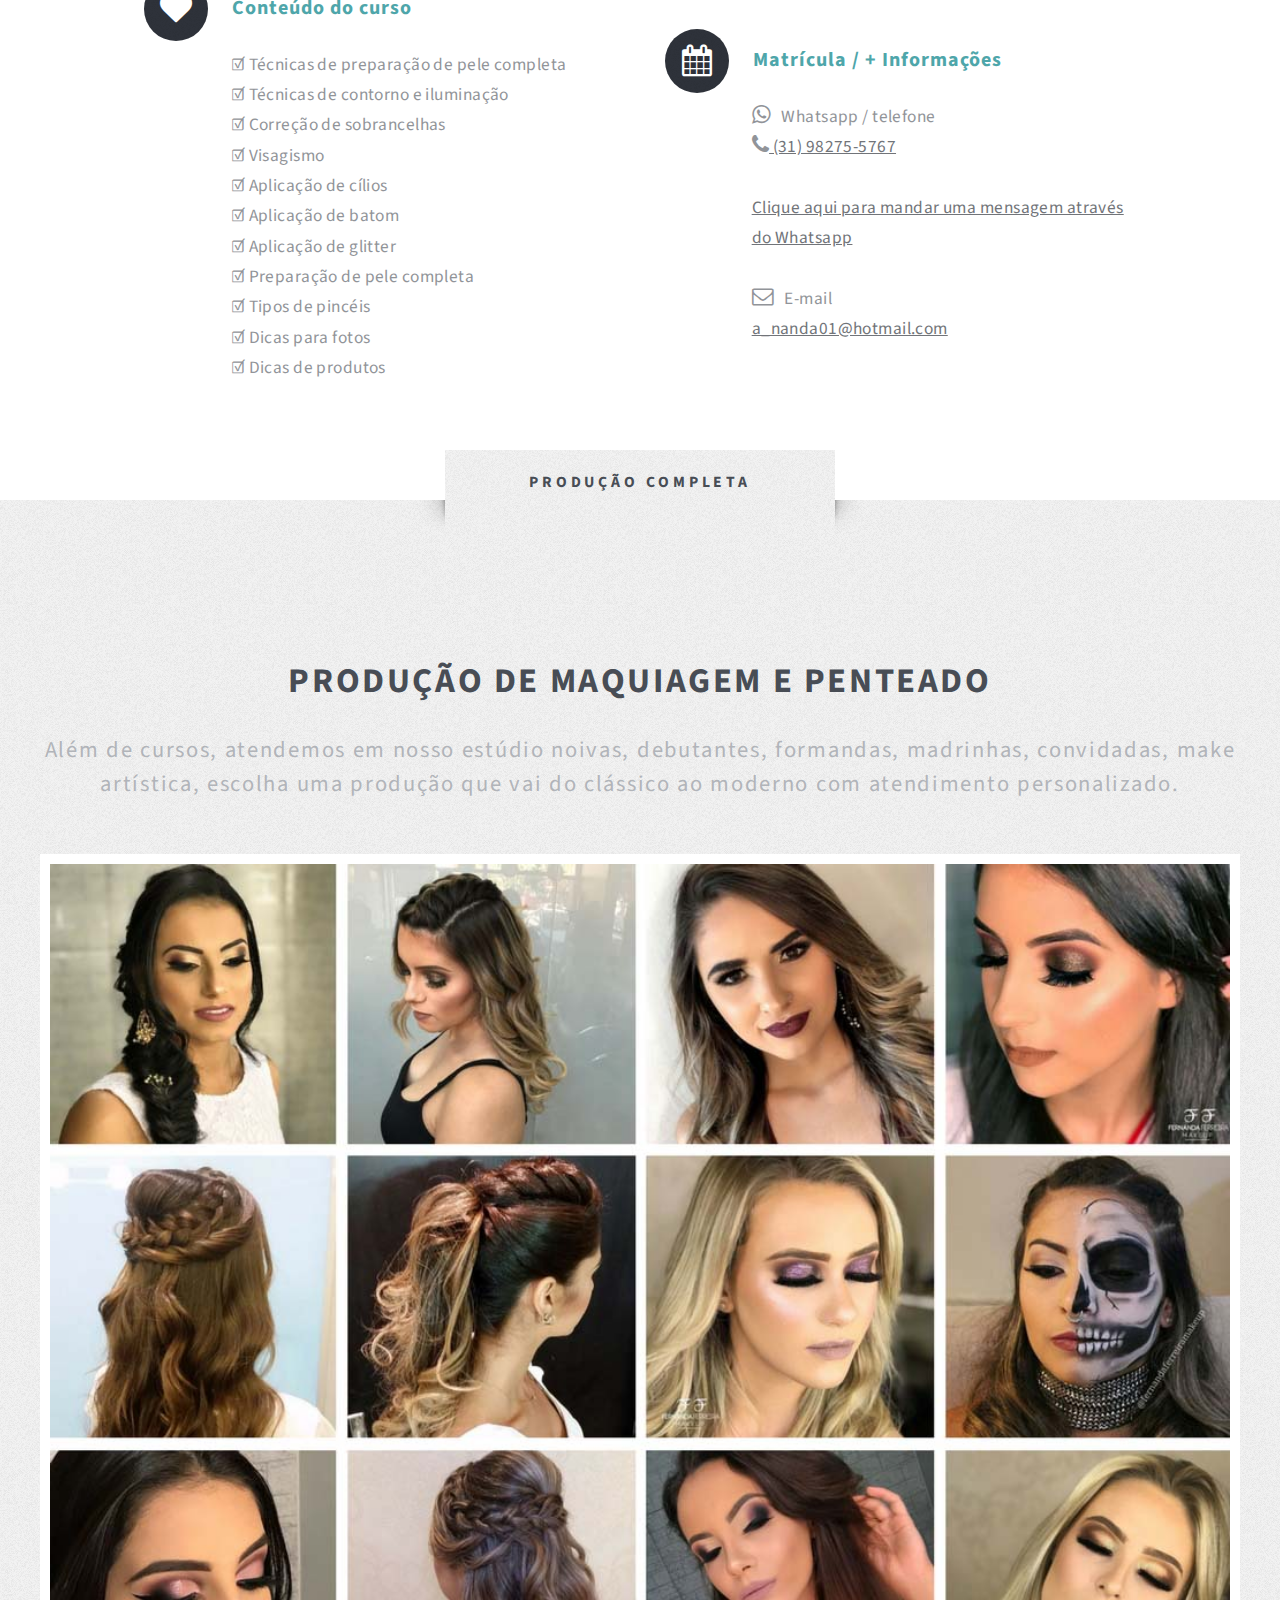
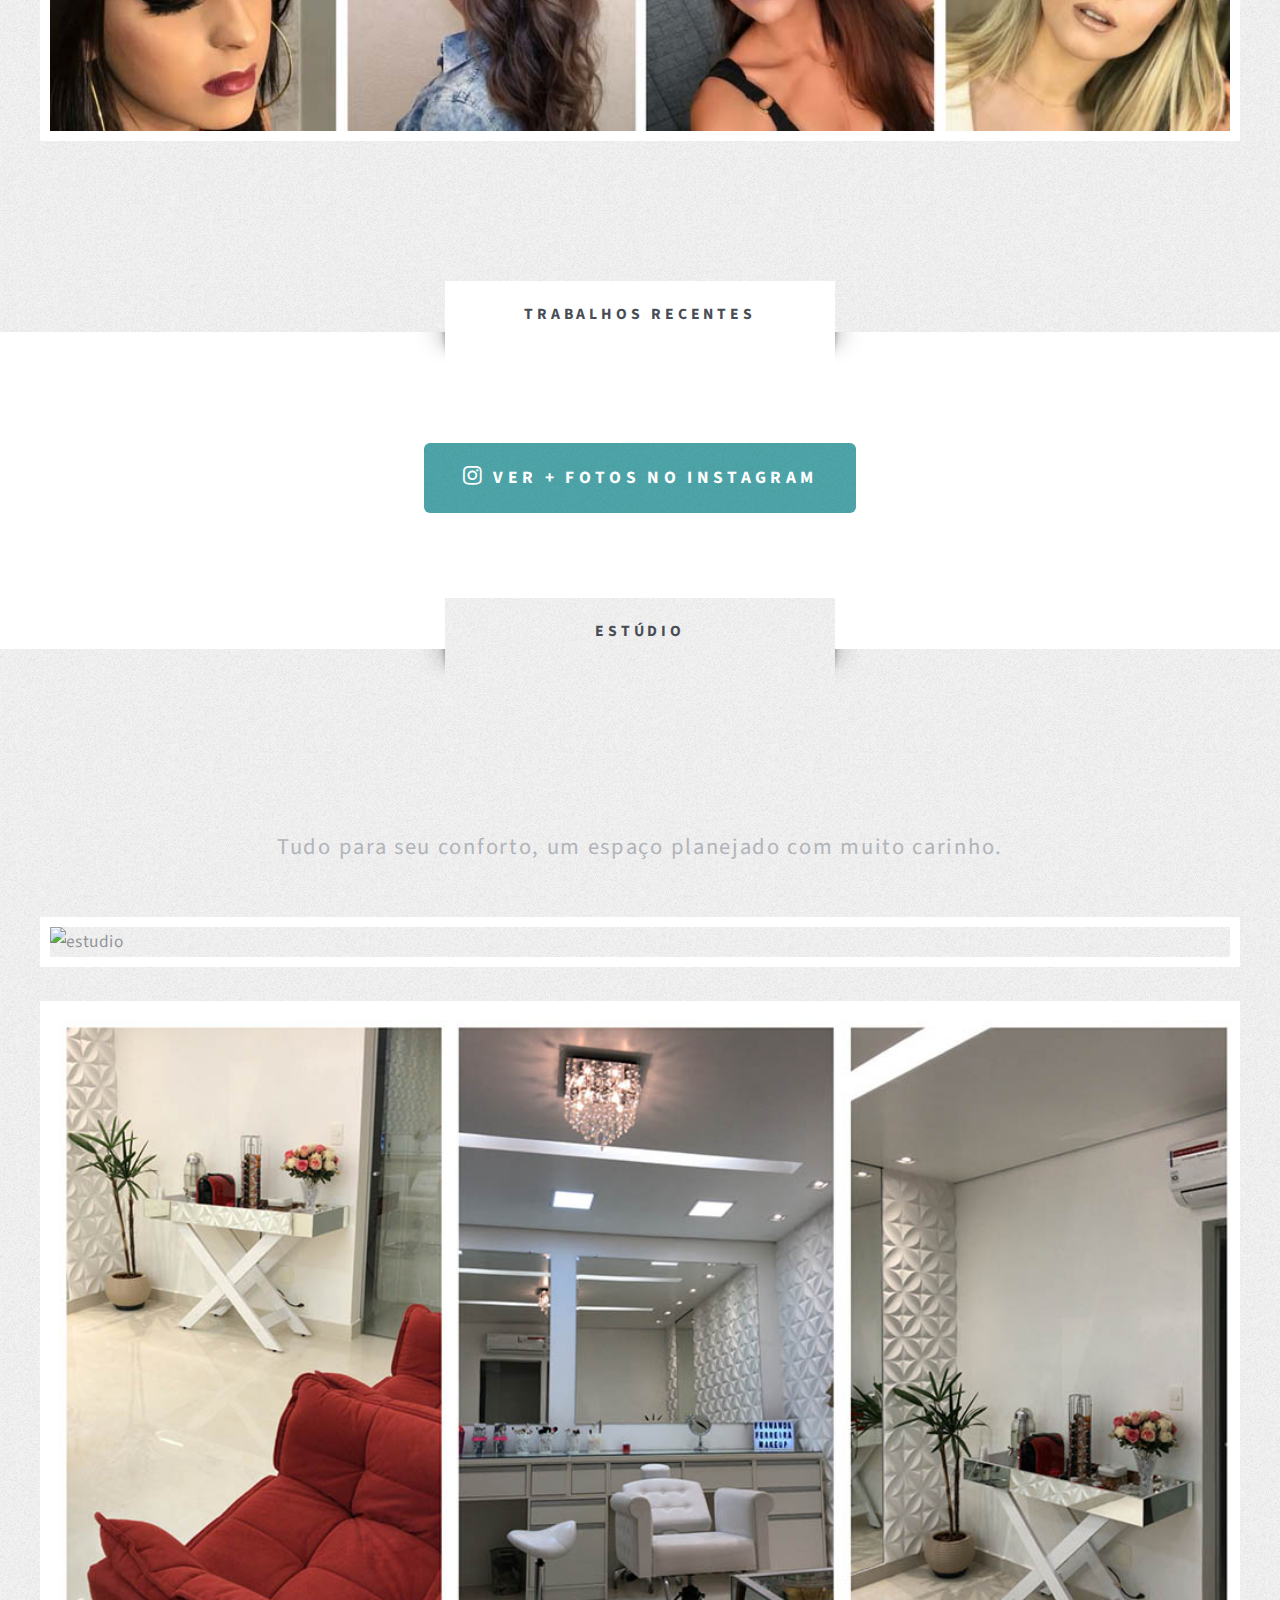
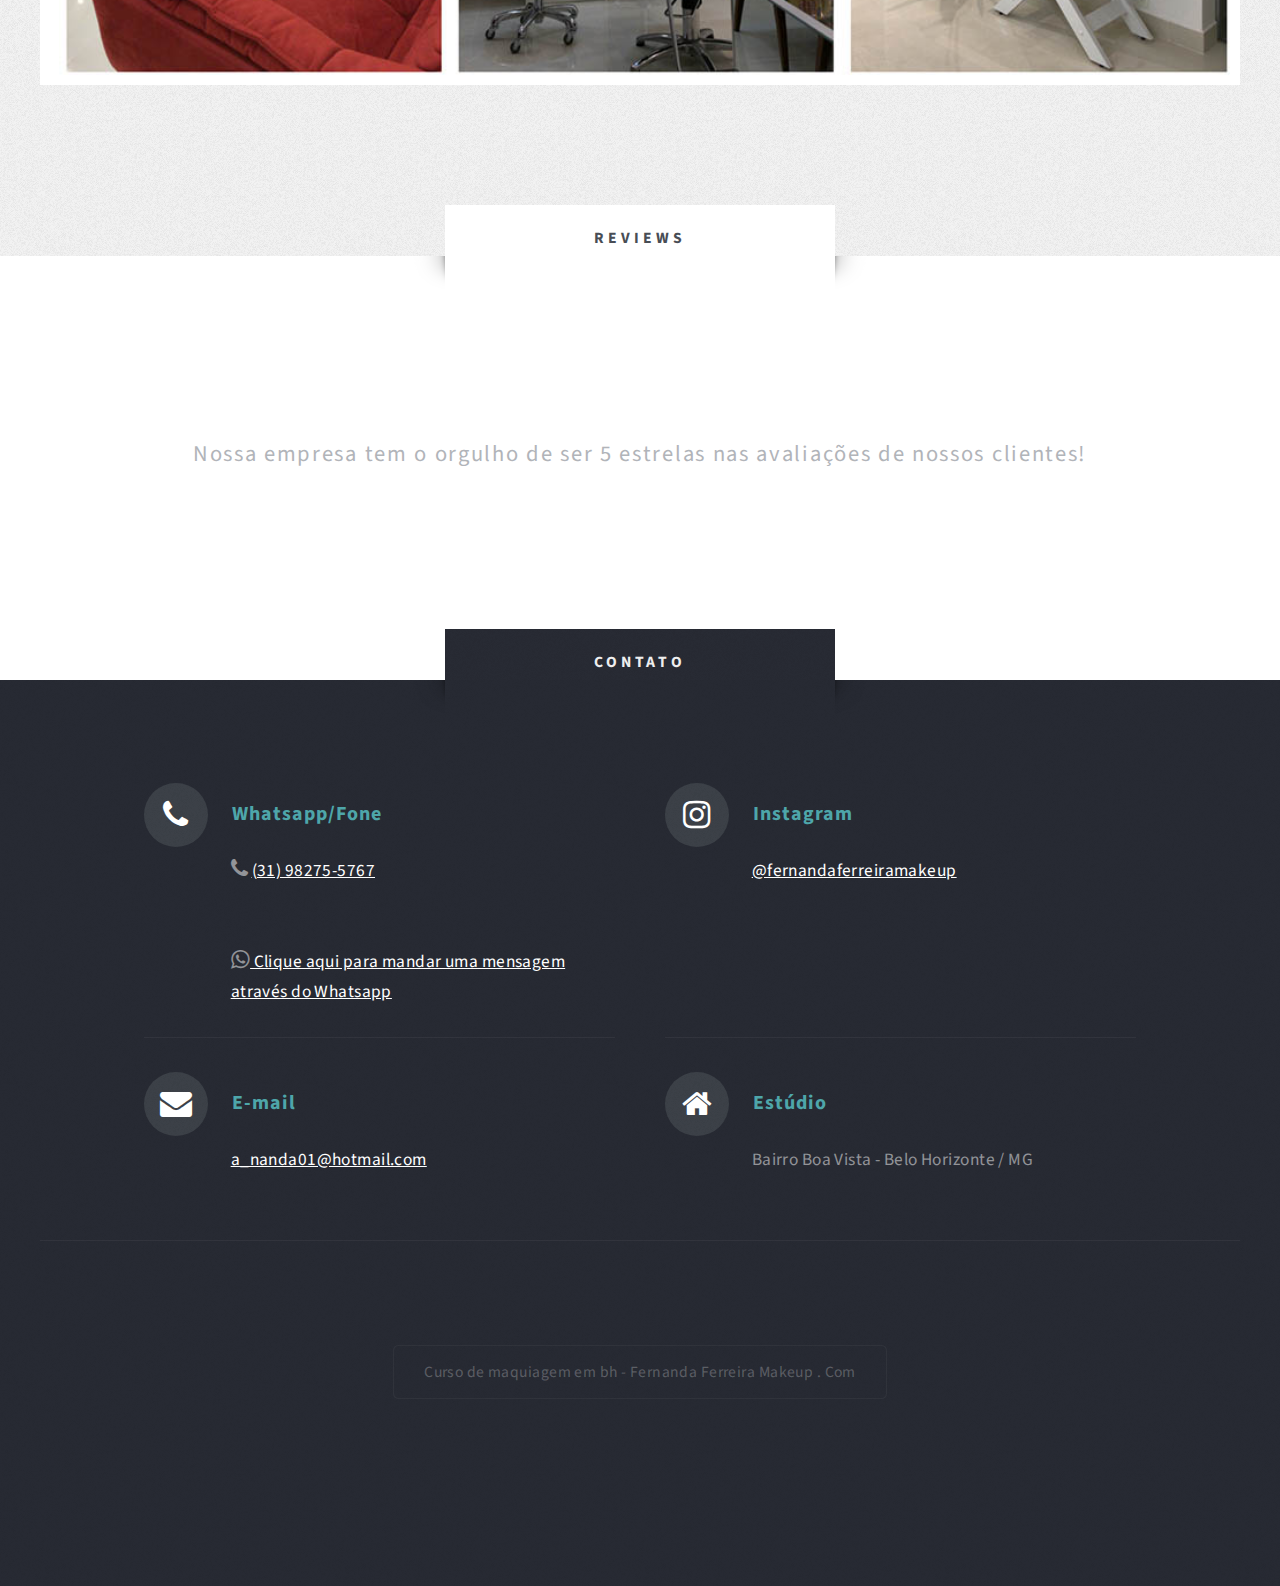
==== commit cb958208: "Mais ajustes pos publicação" ====
--- a/index.html
+++ b/index.html
@@ -103,18 +103,19 @@
 
                                 <!--Seção cursos iniciante-->
                                 <div class="wrapper style2" id="divcursos">
-                                    <div class="title">Conheça nosso curso PROFISSIONAL DE MAQUIAGEM</div>
+                                    <div class="title">Curso de maquiagem</div>
                                     <div id="main" class="container">
                                         <!-- Features -->
                                         <section id="features">
                                             <header class="style1" id="iniciante">
+                                                <h2>CONHEÇA NOSSO CURSO PROFISSIONAL DE MAQUIAGEM</h2>
                                                 <p>
-                                                Curso individualizado de maquiagem profissional, com técnicas modernas e dicas valiosas para você se destacar.
+                                                Curso individualizado de maquiagem profissional iniciante e aperfeiçoamento, com técnicas modernas e dicas valiosas para você se destacar.
                                                    <br> Neste curso voce vai adquirir o conhecimento e as habilidades necessárias para a carreira de maquiador profissional. 
                                                     
                                                     </p>
                                             </header>
-                                            <img class="image featured" src="images/headercursoiniciante.jpg" alt="">
+                                            <img class="image featured" src="images/headercursoiniciante.jpg" alt="curso">
                                             <div class="feature-list">
                                                 <div class="row">
                                                     <div class="6u 12u(mobile)">
@@ -124,7 +125,7 @@
                                                                 O Curso Profissional de Maquiagem é presencial e individual.
                                                                 Durante o curso você aprenderá três (3) técnicas
                                                                 <br>☆ O curso é individual, 100% prático, cada técnica é acompanhada lado a lado pela Fernanda
-                                                                <br>☆ Todo material necessário será fornecido para você executar 3 técnicas durante o curso, incluindo as modelos para execução das técnicas
+                                                                <br>☆ Todo material necessário será fornecido para execução das técnicas durante o curso, incluindo as modelos
                                                                 <br>☆ O aluno receberá ao final do curso um certificado e fotos para montar seu portfólio
 
                                                             </p>
@@ -213,7 +214,7 @@
                                             <h2>PRODUÇÃO DE MAQUIAGEM E PENTEADO</h2>
                                             <p>Além de cursos, atendemos em nosso estúdio noivas, debutantes, formandas, madrinhas, convidadas, make artística, escolha uma produção que vai do clássico ao moderno com atendimento personalizado.</p>
                                         </header>
-                                        <img class="image featured" src="images/producaocompleta.jpg" alt="">
+                                        <img class="image featured" src="images/producaocompleta.jpg" alt="producao">
 
                                     </div>
 
@@ -255,10 +256,10 @@
 
 
                                             <!-- Image -->
-                                            <img src="images/estudio.jpg" alt="" class="image featured">
+                                            <img src="images/estudio.jpg" alt="estudio" class="image featured">
 
                                             <!-- Image -->
-                                            <img src="images/estudiobaixo.jpg" alt="" class="image featured">
+                                            <img src="images/estudiobaixo.jpg" alt="estudio" class="image featured">
                                             </section>
                                         </div>
                                     </div>
@@ -290,7 +291,7 @@
                                     </div>
 
 
-
+<!--
                                 <div id="wpac-google-review"></div>
                                 <script type="text/javascript">
                                             wpac_init = window.wpac_init || [];
@@ -305,6 +306,7 @@
                                                 var s = document.getElementsByTagName('script')[0]; s.parentNode.insertBefore(mc, s.nextSibling);
                                             })();
                                     </script>
+-->
 
 
 
@@ -384,8 +386,8 @@
                                 {
                                 "@context": "http://schema.org",
                                 "@type": "Course",
-                                "name": "Curso Profissional Iniciante Vip",
-                                "description": "Curso para pessoas que desejam iniciar sua atuação na área de maquiagem, aprendendo ou aperfeiçoando técnicas mais usadas",
+                                "name": "Curso Profissional Maquiagem",
+                                "description": "Curso individualizado de maquiagem profissional iniciante e aperfeiçoamento, com técnicas modernas e dicas valiosas para você se destacar",
                                 "provider": {
                                 "@type": "Organization",
                                 "name": "Fernanda Ferreira Makeup",
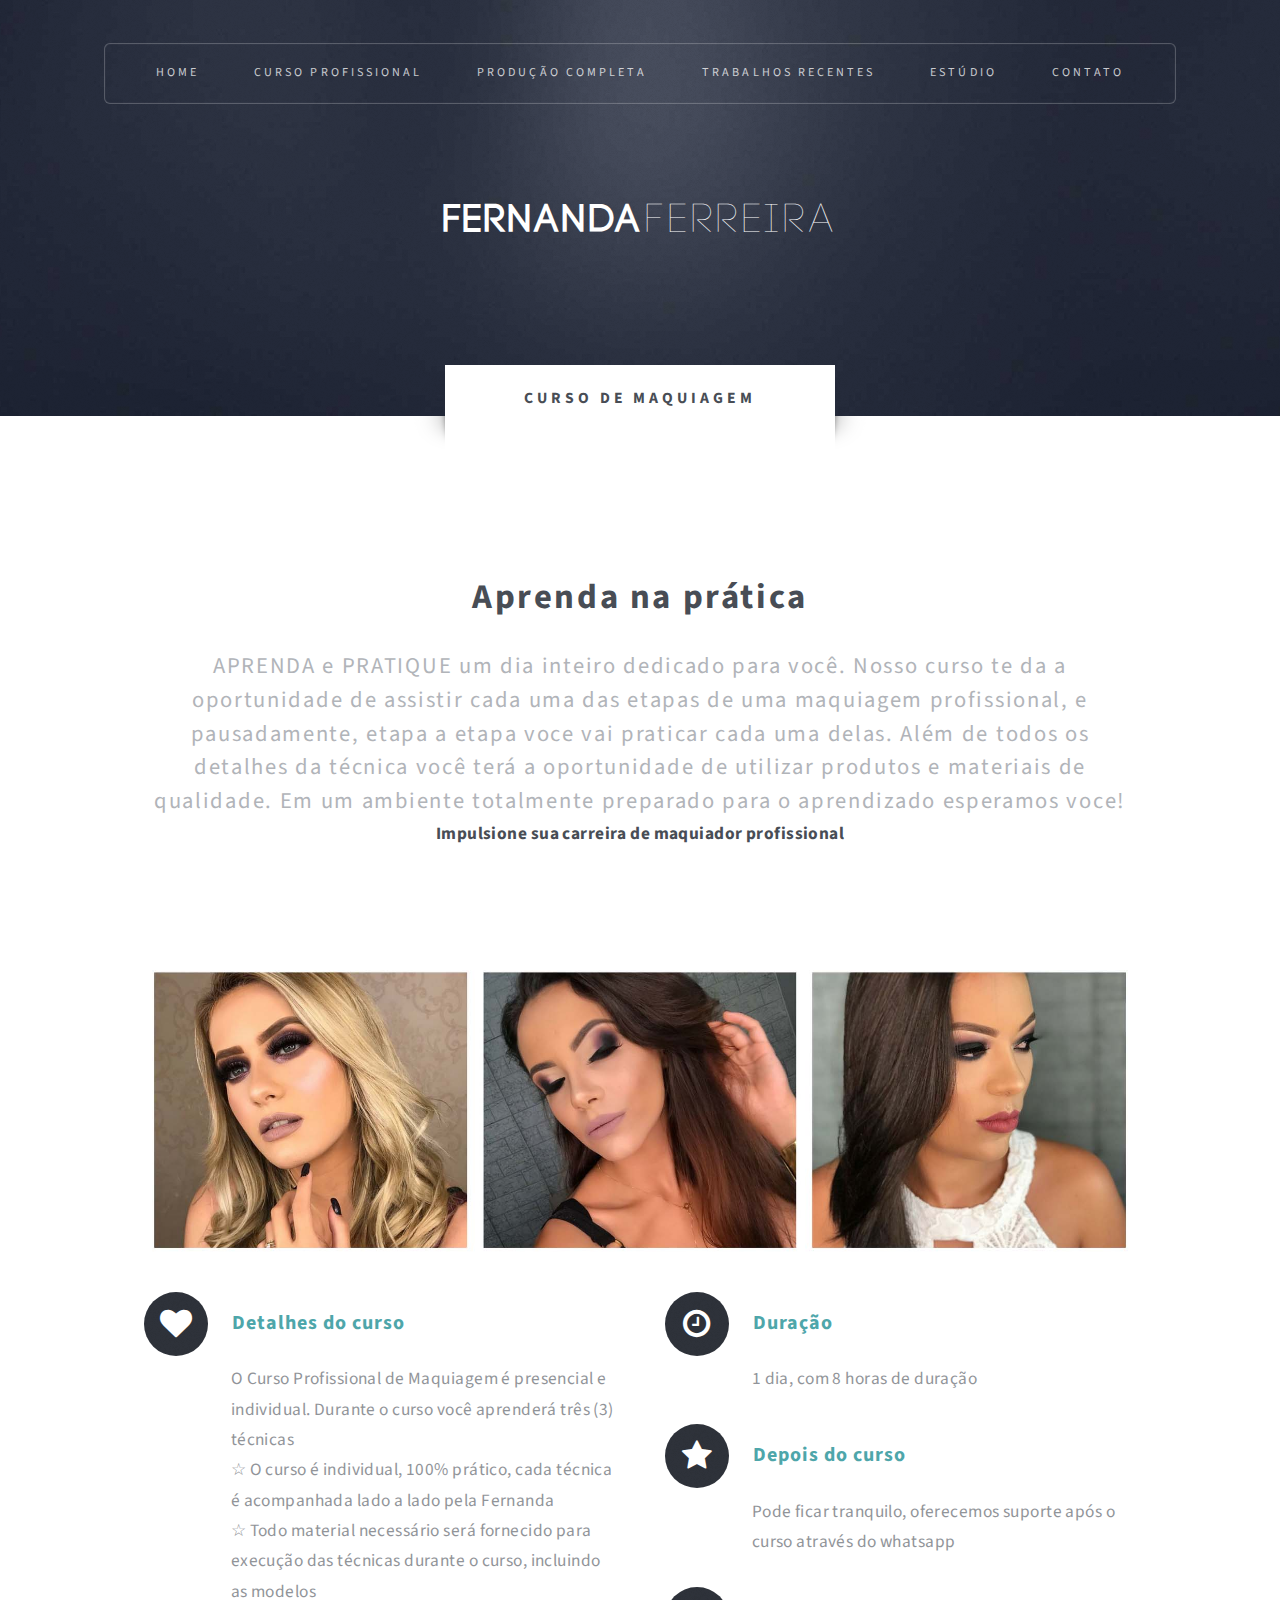
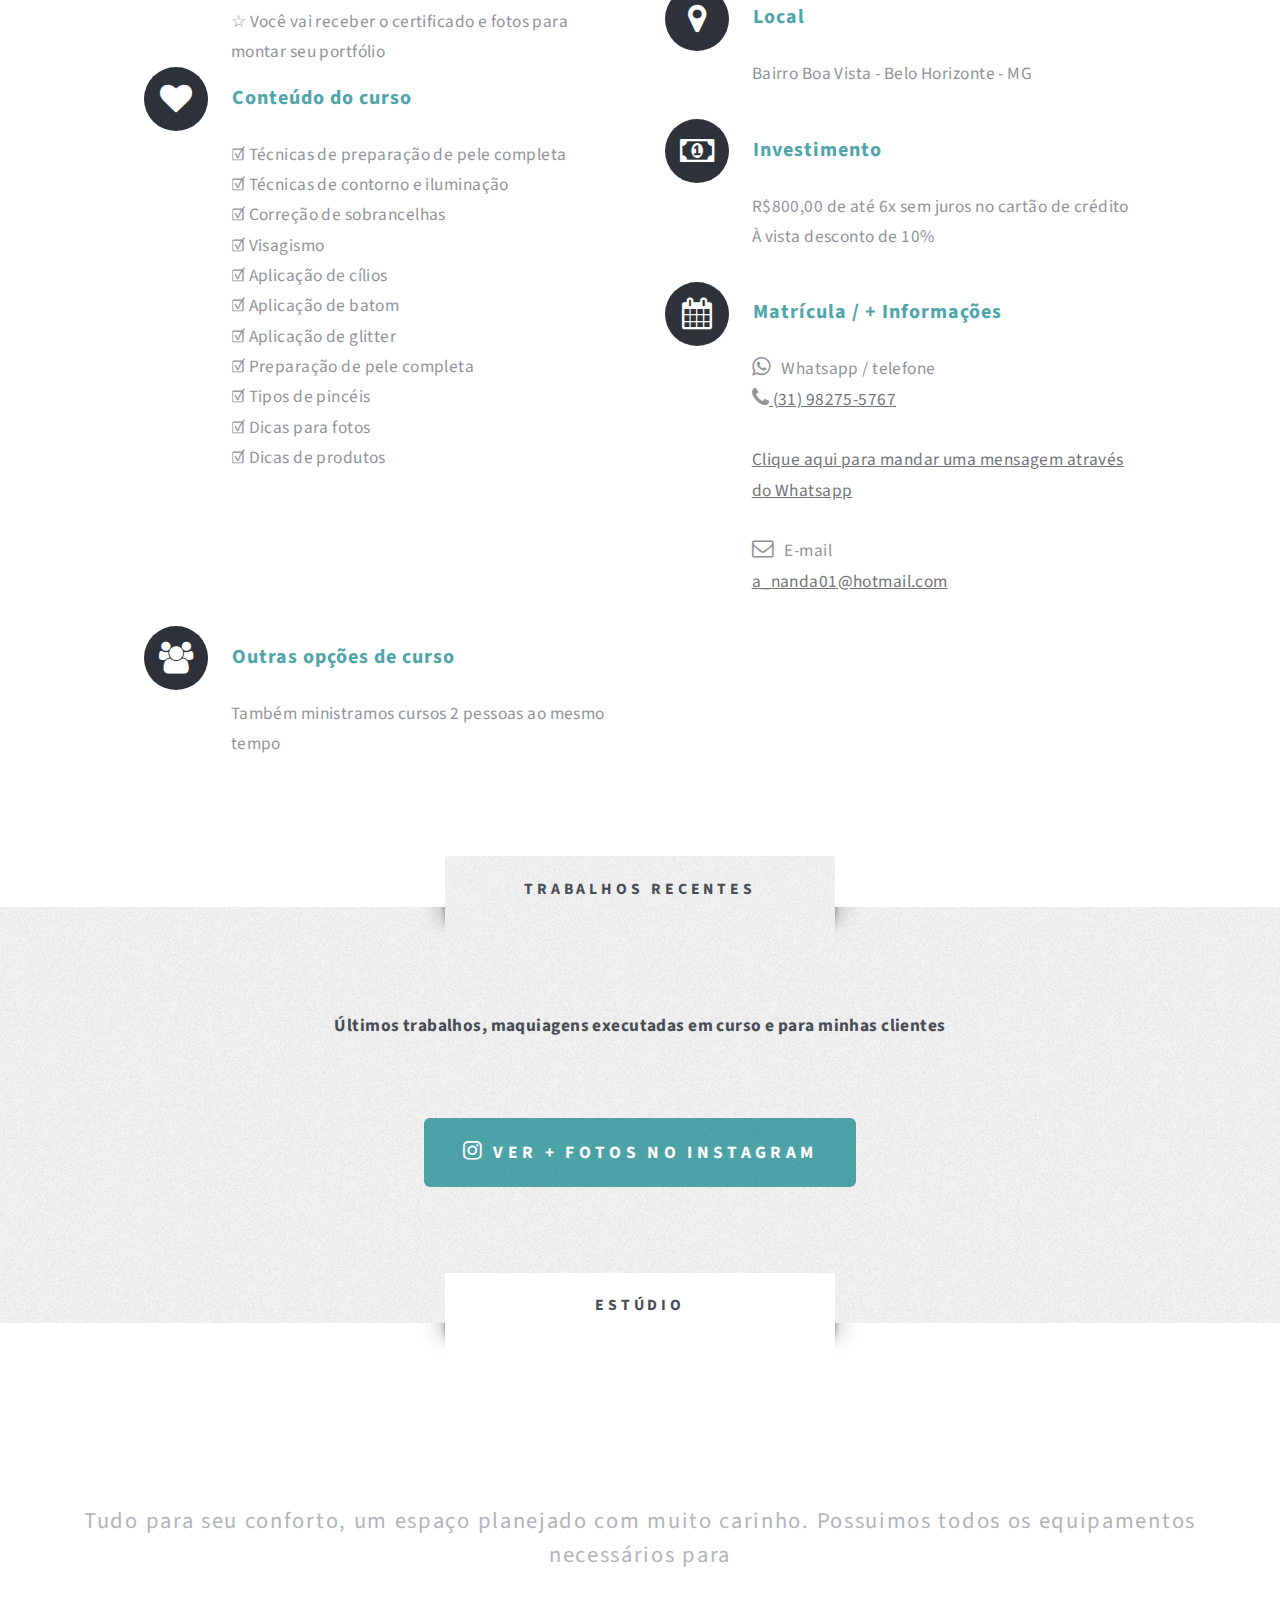
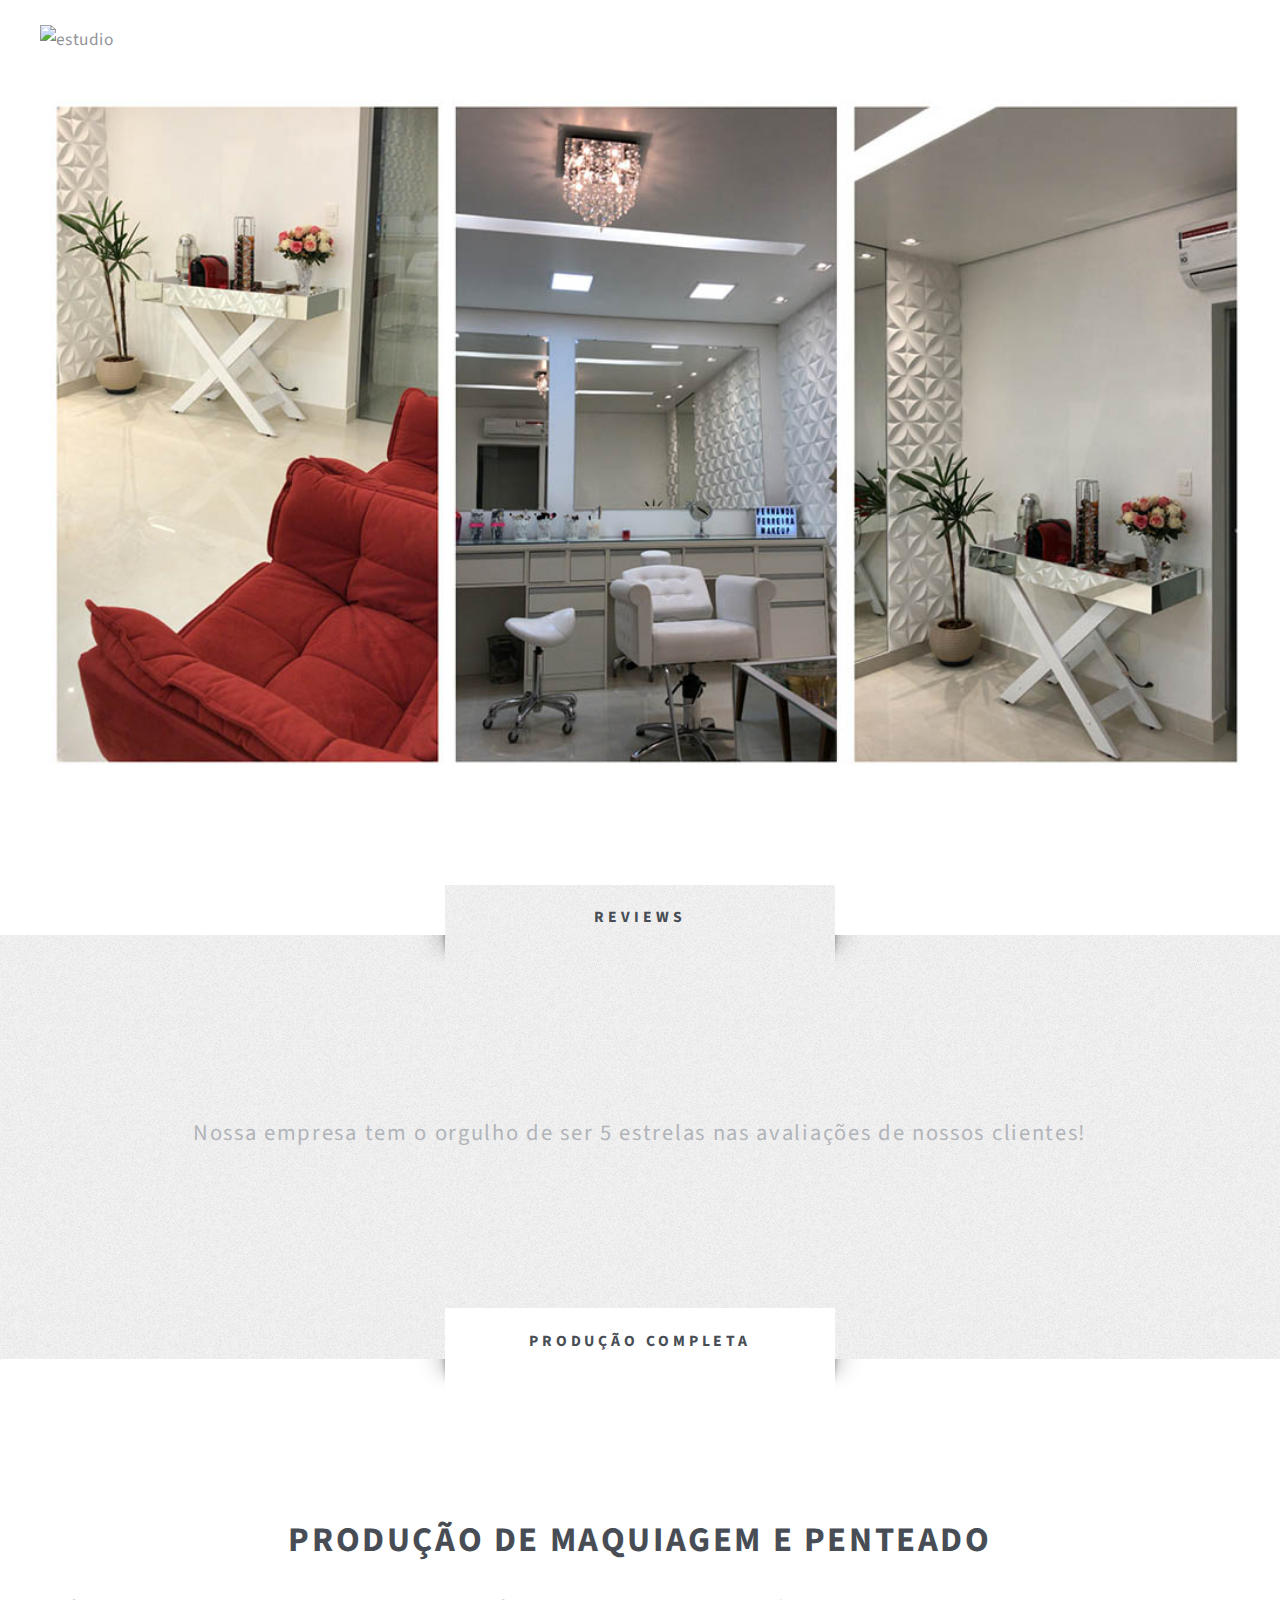
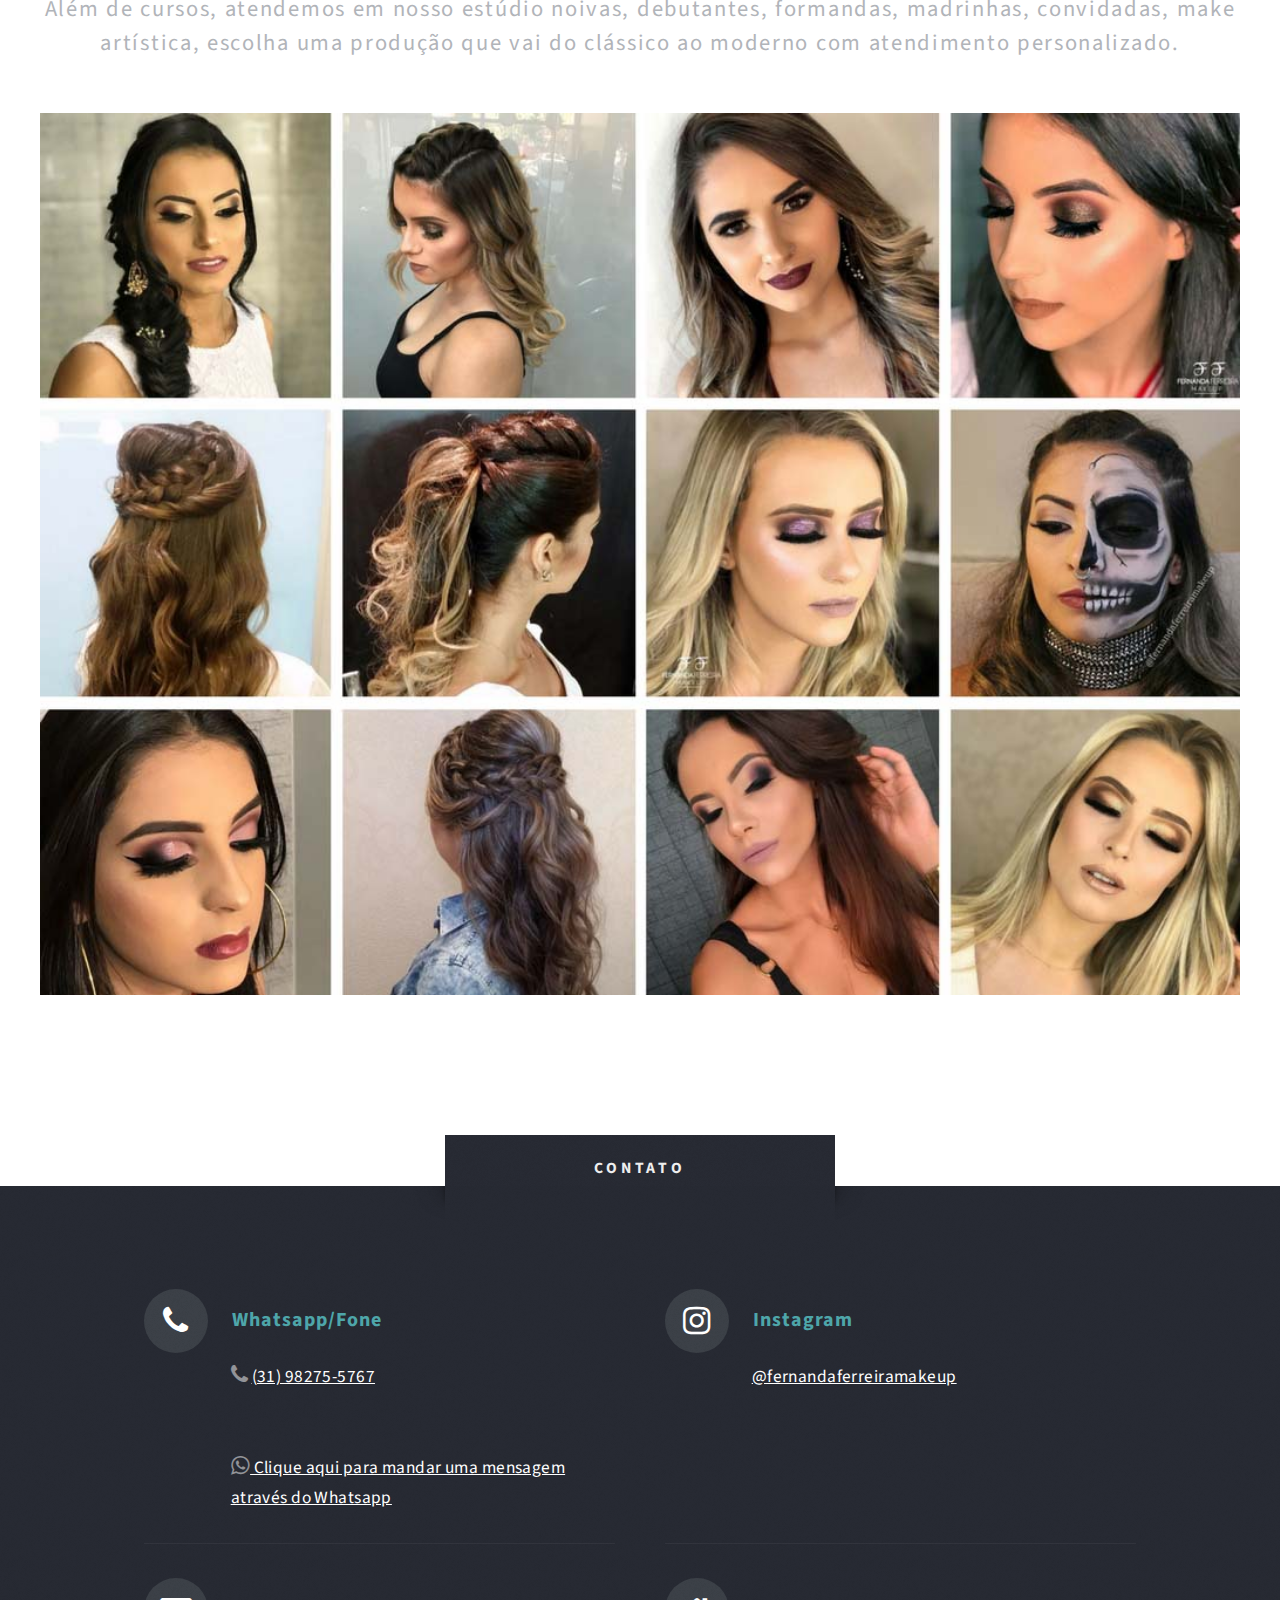
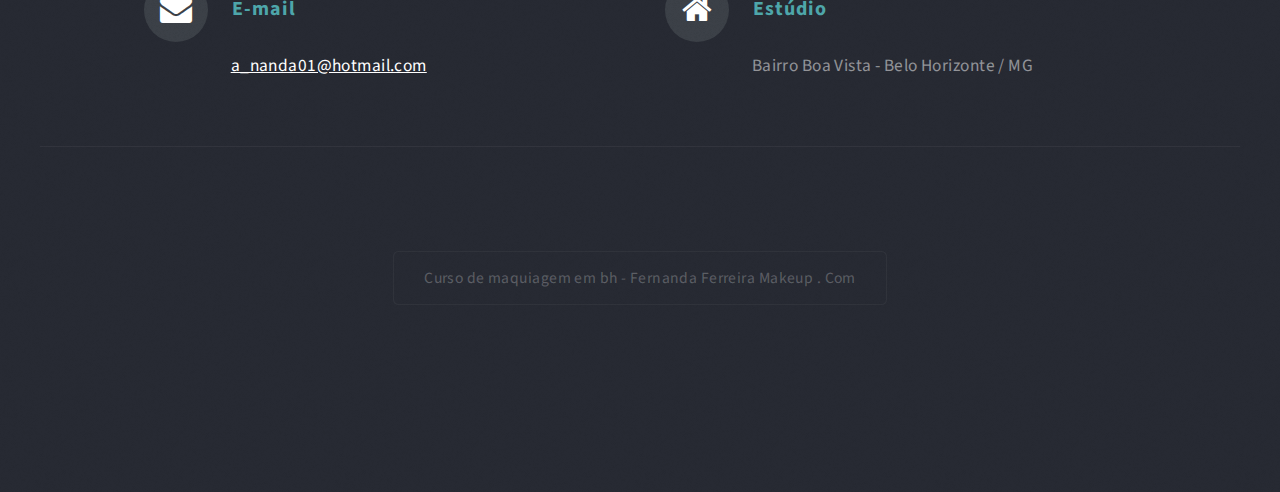
==== commit 73727382: "Reestruturação do site para focar em curso" ====
--- a/index.html
+++ b/index.html
@@ -35,16 +35,18 @@
         }
 
         p10 {
-            font-size: 60px;
+            font-size: 40px;
             color: white;
             font-family: 'code-bold';
-            line-height: 1.5em
+            line-height: 1.5em;
+            letter-spacing: 0.05em;
         }
 
         p11 {
-            font-size: 60px;
+            font-size: 40px;
             color: white;
-            font-family: 'code-light'
+            font-family: 'code-light';
+            letter-spacing: 0.12em;
         }
     </style>
 
@@ -82,7 +84,7 @@
                                         <div id="logo">
                                             <p10>Fernanda</p10> <p11>Ferreira</p11>
 
-                                            <p>Cursos de maquiagem profissional & produção completa (maquiagem e penteado)</p>
+                                            <!-- <p>Cursos de maquiagem profissional & produção completa (maquiagem e penteado)</p> -->
                                         </div>
 
                                         <!-- Nav -->
@@ -108,10 +110,10 @@
                                         <!-- Features -->
                                         <section id="features">
                                             <header class="style1" id="iniciante">
-                                                <h2>CONHEÇA NOSSO CURSO PROFISSIONAL DE MAQUIAGEM</h2>
+                                                <h2>Aprenda na prática</h2>
                                                 <p>
-                                                Curso individualizado de maquiagem profissional iniciante e aperfeiçoamento, com técnicas modernas e dicas valiosas para você se destacar.
-                                                   <br> Neste curso voce vai adquirir o conhecimento e as habilidades necessárias para a carreira de maquiador profissional. 
+                                                        APRENDA e PRATIQUE um dia inteiro dedicado para você. Nosso curso te da a oportunidade de assistir cada uma das etapas de uma maquiagem profissional, e pausadamente, etapa a etapa voce vai praticar cada uma delas. Além de todos os detalhes da técnica você terá a oportunidade de utilizar produtos e materiais de qualidade. Em um ambiente totalmente preparado para o aprendizado esperamos voce! 
+                                                        <h4>Impulsione sua carreira de maquiador profissional </h4>
                                                     
                                                     </p>
                                             </header>
@@ -126,9 +128,10 @@
                                                                 Durante o curso você aprenderá três (3) técnicas
                                                                 <br>☆ O curso é individual, 100% prático, cada técnica é acompanhada lado a lado pela Fernanda
                                                                 <br>☆ Todo material necessário será fornecido para execução das técnicas durante o curso, incluindo as modelos
-                                                                <br>☆ O aluno receberá ao final do curso um certificado e fotos para montar seu portfólio
-
-                                                            </p>
+                                                                <br>☆ Você vai receber o certificado e fotos para montar seu portfólio
+                                                            </p>
+
+
                                                                 <h3 class="icon fa-heart">Conteúdo do curso</h3>
                                                             <p>
                                                                 ☑ Técnicas de preparação de pele completa
@@ -155,7 +158,14 @@
                                                         </section>
                                                     </div>
 
-
+                                                    <div class="6u 12u(mobile)">
+                                                        <section>
+                                                            <h3 class="icon fa-star">Depois do curso</h3>
+                                                            <p>
+                                                               Pode ficar tranquilo, oferecemos suporte após o curso através do whatsapp
+                                                            </p>
+                                                        </section>
+                                                    </div>
 
                                                     <div class="6u 12u(mobile)">
                                                         <section>
@@ -165,8 +175,6 @@
                                                             </p>
                                                         </section>
                                                     </div>
-
-
 
                                                     <div class="6u 12u(mobile)">
                                                         <section>
@@ -196,33 +204,36 @@
 
                                                         </section>
                                                     </div>
+
+                                                    <div class="6u 12u(mobile)">
+                                                        <section>
+                                                            <h3 class="icon fa-users">Outras opções de curso</h3>
+                                                            <p>
+                                                                Também ministramos cursos 2 pessoas ao mesmo tempo
+                                                            </p>
+                                                        </section>
+                                                    </div>
+
+                                                 
+
+
                                                 </div>
-
+                                            </div>
                                         </section>
                                     </div>
                                 </div>
-
-
-
-
-                                <!-- Seção produção completa -->
-                                <div class="wrapper style3">
-
-                                    <div id="ProdCompleta" class="title">Produção completa</div>
-                                    <div id="highlights" class="container">
-                                        <header class="style1" id="iniciante">
-                                            <h2>PRODUÇÃO DE MAQUIAGEM E PENTEADO</h2>
-                                            <p>Além de cursos, atendemos em nosso estúdio noivas, debutantes, formandas, madrinhas, convidadas, make artística, escolha uma produção que vai do clássico ao moderno com atendimento personalizado.</p>
-                                        </header>
-                                        <img class="image featured" src="images/producaocompleta.jpg" alt="producao">
-
-                                    </div>
-
-                                </div>
+                                <br />
 
                                 <!--Últimos posts do Instagram-->
-                                <div class="wrapper style2" id="lastpostsinstagram">
+                                <div class="wrapper style3" id="lastpostsinstagram">
                                     <div class="title">Trabalhos recentes</div>
+                                    <section id="intro" class="highlight">
+                                        <h3>Últimos trabalhos, maquiagens executadas em curso e para minhas clientes</h3>
+
+
+                                    </section>
+
+                                    
                                     <div id="highlights" class="container">
                                         <div class="row 150%">
 
@@ -244,13 +255,14 @@
                                 </div>
 
                                 <!-- Estúdio -->
-                                <div class="wrapper style3" id="secaoestudio">
+                                <div class="wrapper style2" id="secaoestudio">
                                     <div class="title">Estúdio</div>
                                     <div id="main" class="container">
                                         <section id="sectionestudio">
                                             <header class="style1" id="headeriniciante">
                                                 <p>
                                                     Tudo para seu conforto, um espaço planejado com muito carinho.
+                                                    Possuimos todos os equipamentos necessários para 
                                                 </p>
                                             </header>
 
@@ -265,7 +277,7 @@
                                     </div>
 
                                      <!-- Reviews -->
-                                    <div class="wrapper style2">
+                                    <div class="wrapper style3">
                                         <div class="title">Reviews</div>
                                             <header class="style1" id="headerreview">
                                                 <p>
@@ -308,7 +320,20 @@
                                     </script>
 -->
 
-
+                                <!-- Seção produção completa -->
+                                <div class="wrapper style2">
+
+                                    <div id="ProdCompleta" class="title">Produção completa</div>
+                                    <div id="highlights" class="container">
+                                        <header class="style1" id="iniciante">
+                                            <h2>PRODUÇÃO DE MAQUIAGEM E PENTEADO</h2>
+                                            <p>Além de cursos, atendemos em nosso estúdio noivas, debutantes, formandas, madrinhas, convidadas, make artística, escolha uma produção que vai do clássico ao moderno com atendimento personalizado.</p>
+                                        </header>
+                                        <img class="image featured" src="images/producaocompleta.jpg" alt="producao">
+
+                                    </div>
+
+                                </div>
 
 
 
--- a/assets/css/main.css
+++ b/assets/css/main.css
@@ -2585,7 +2585,7 @@
 			}
 
 				.wrapper .title {
-					font-size: 0.9em;
+					font-size: 1.2em;
 					width: 18em;
 					height: 2.5em;
 					top: -2.5em;
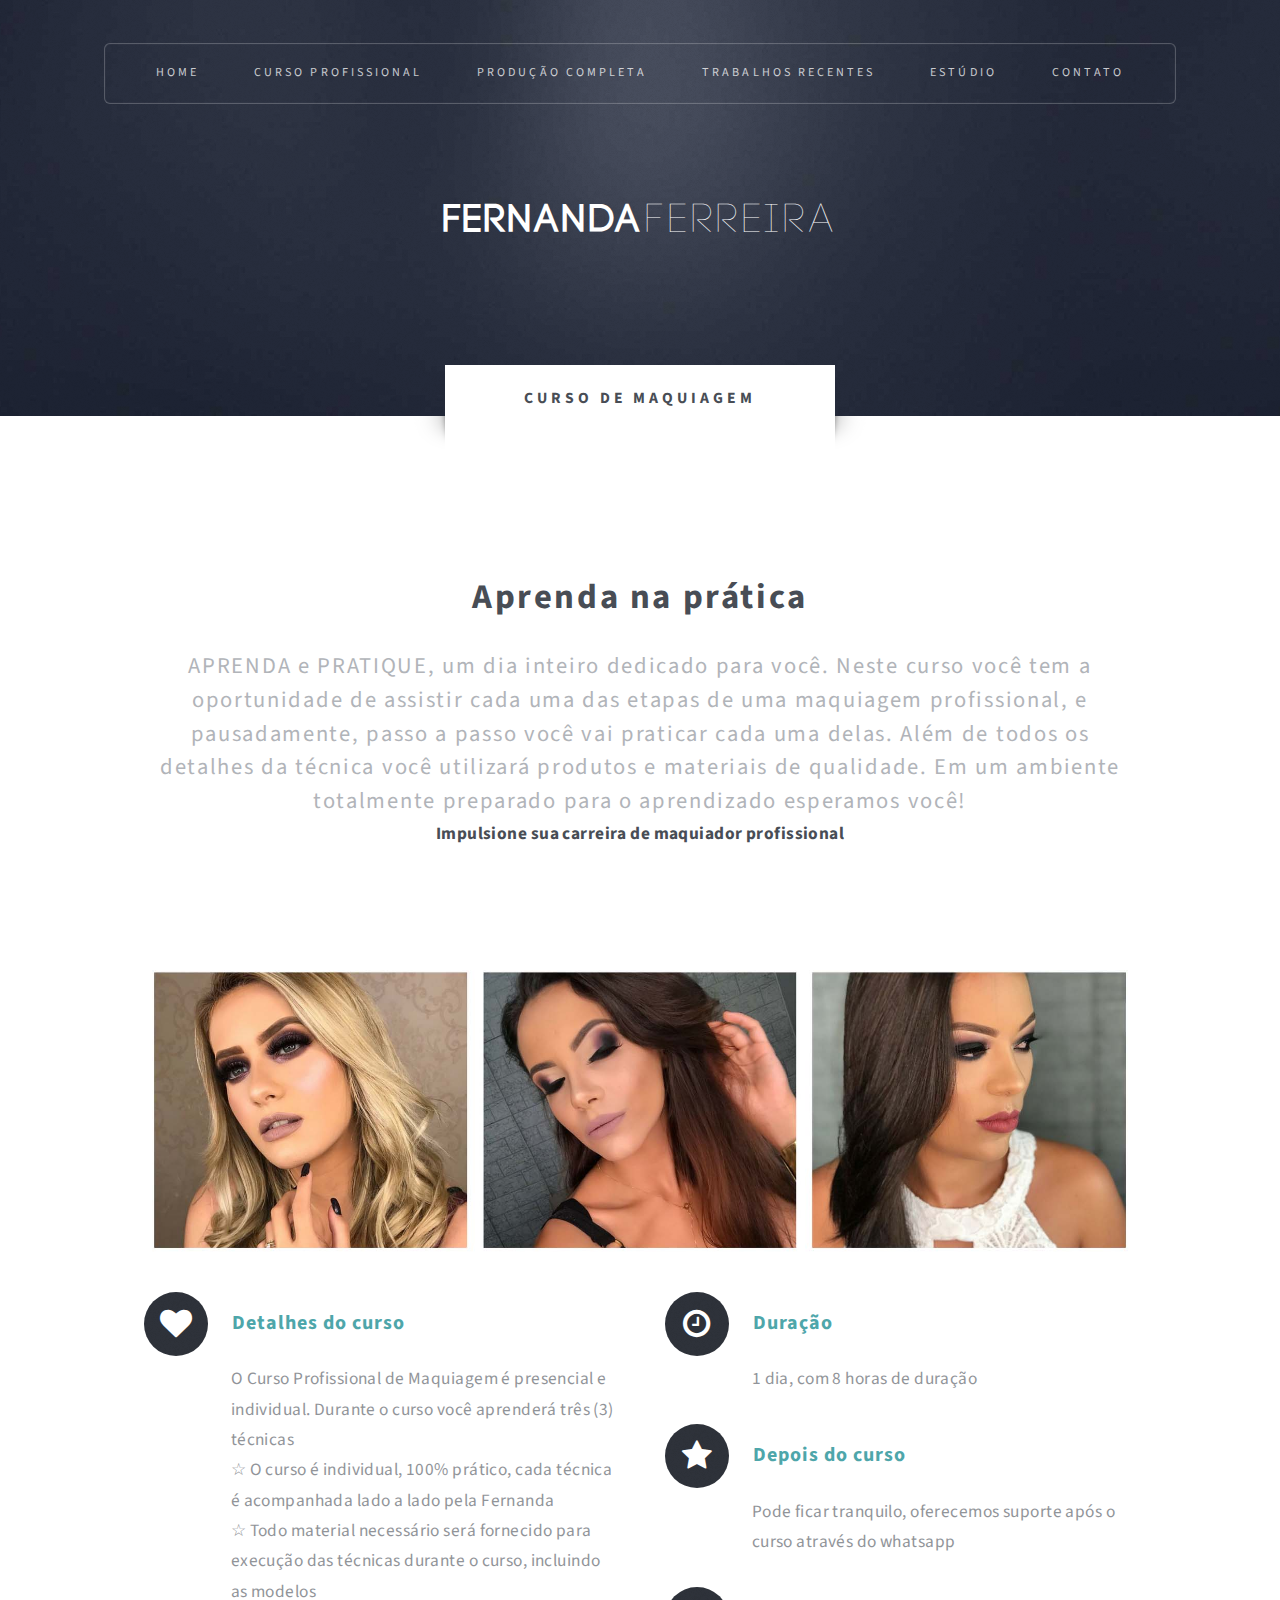
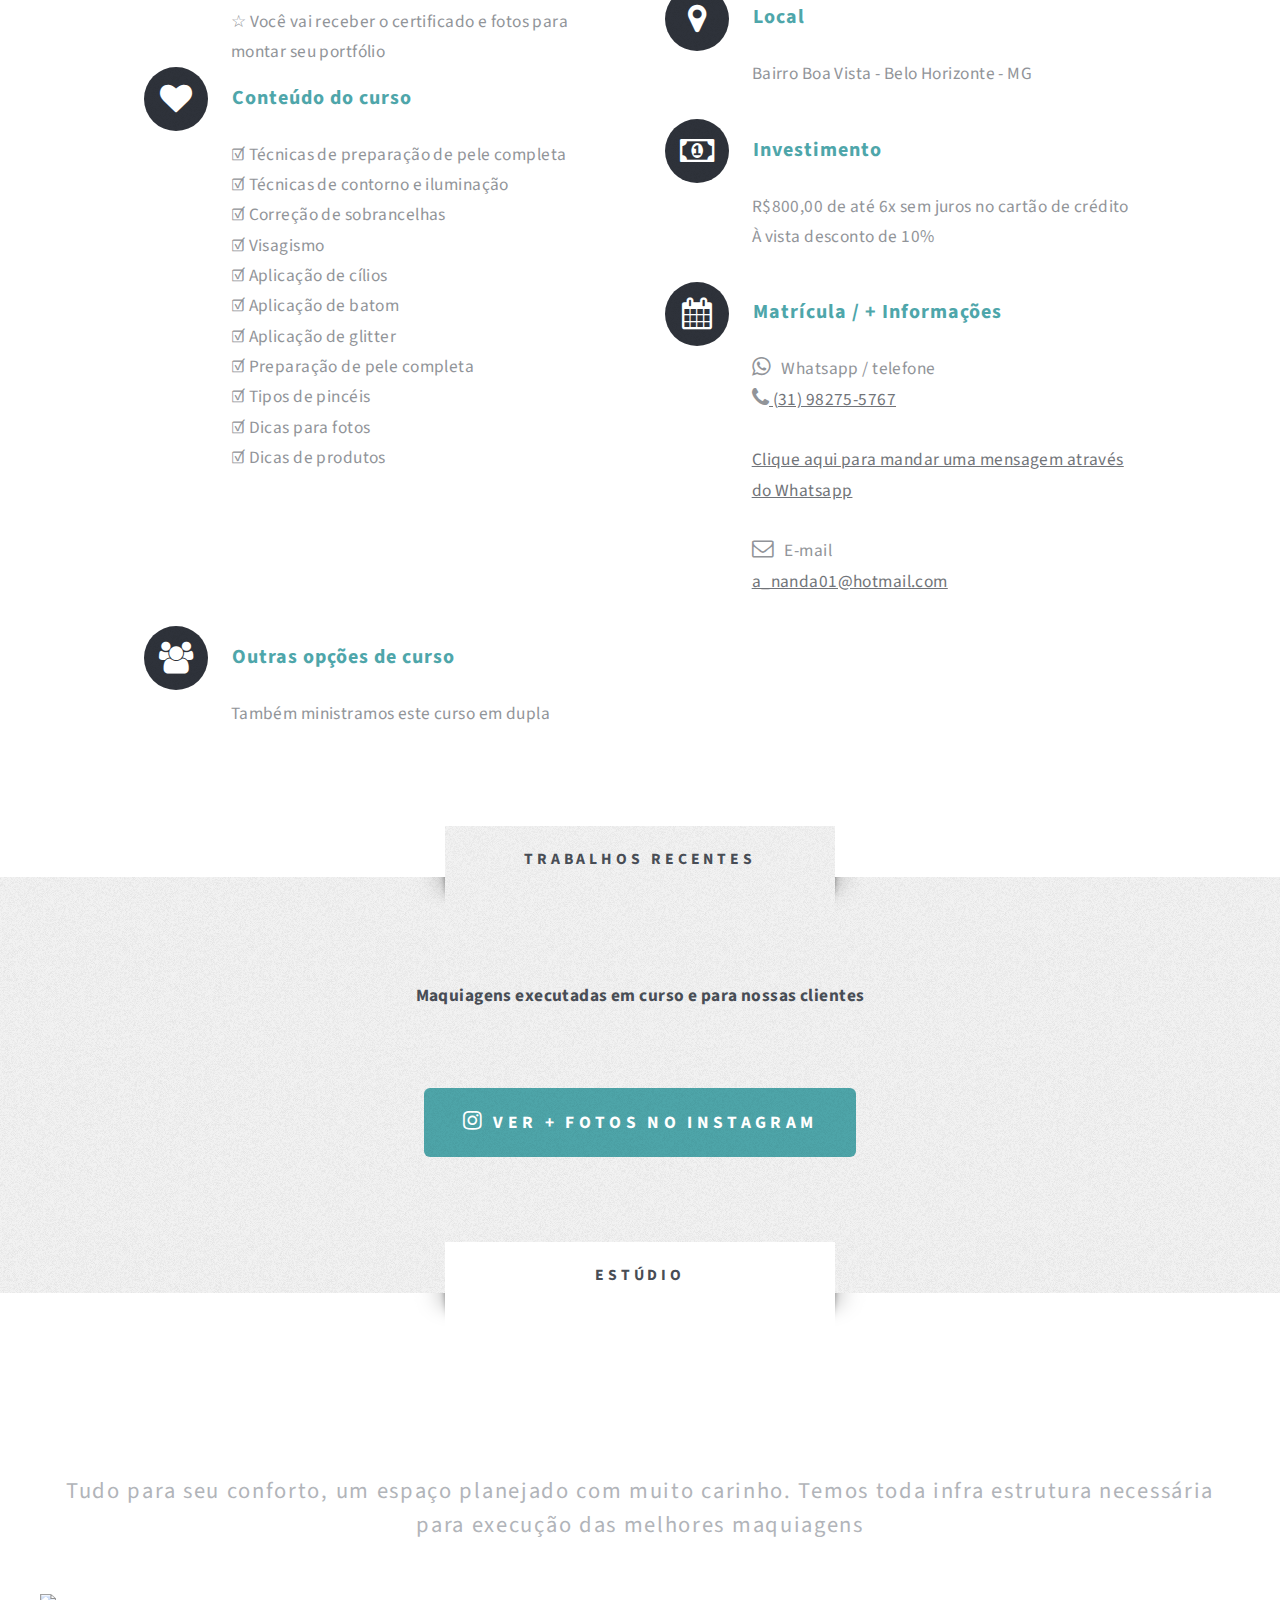
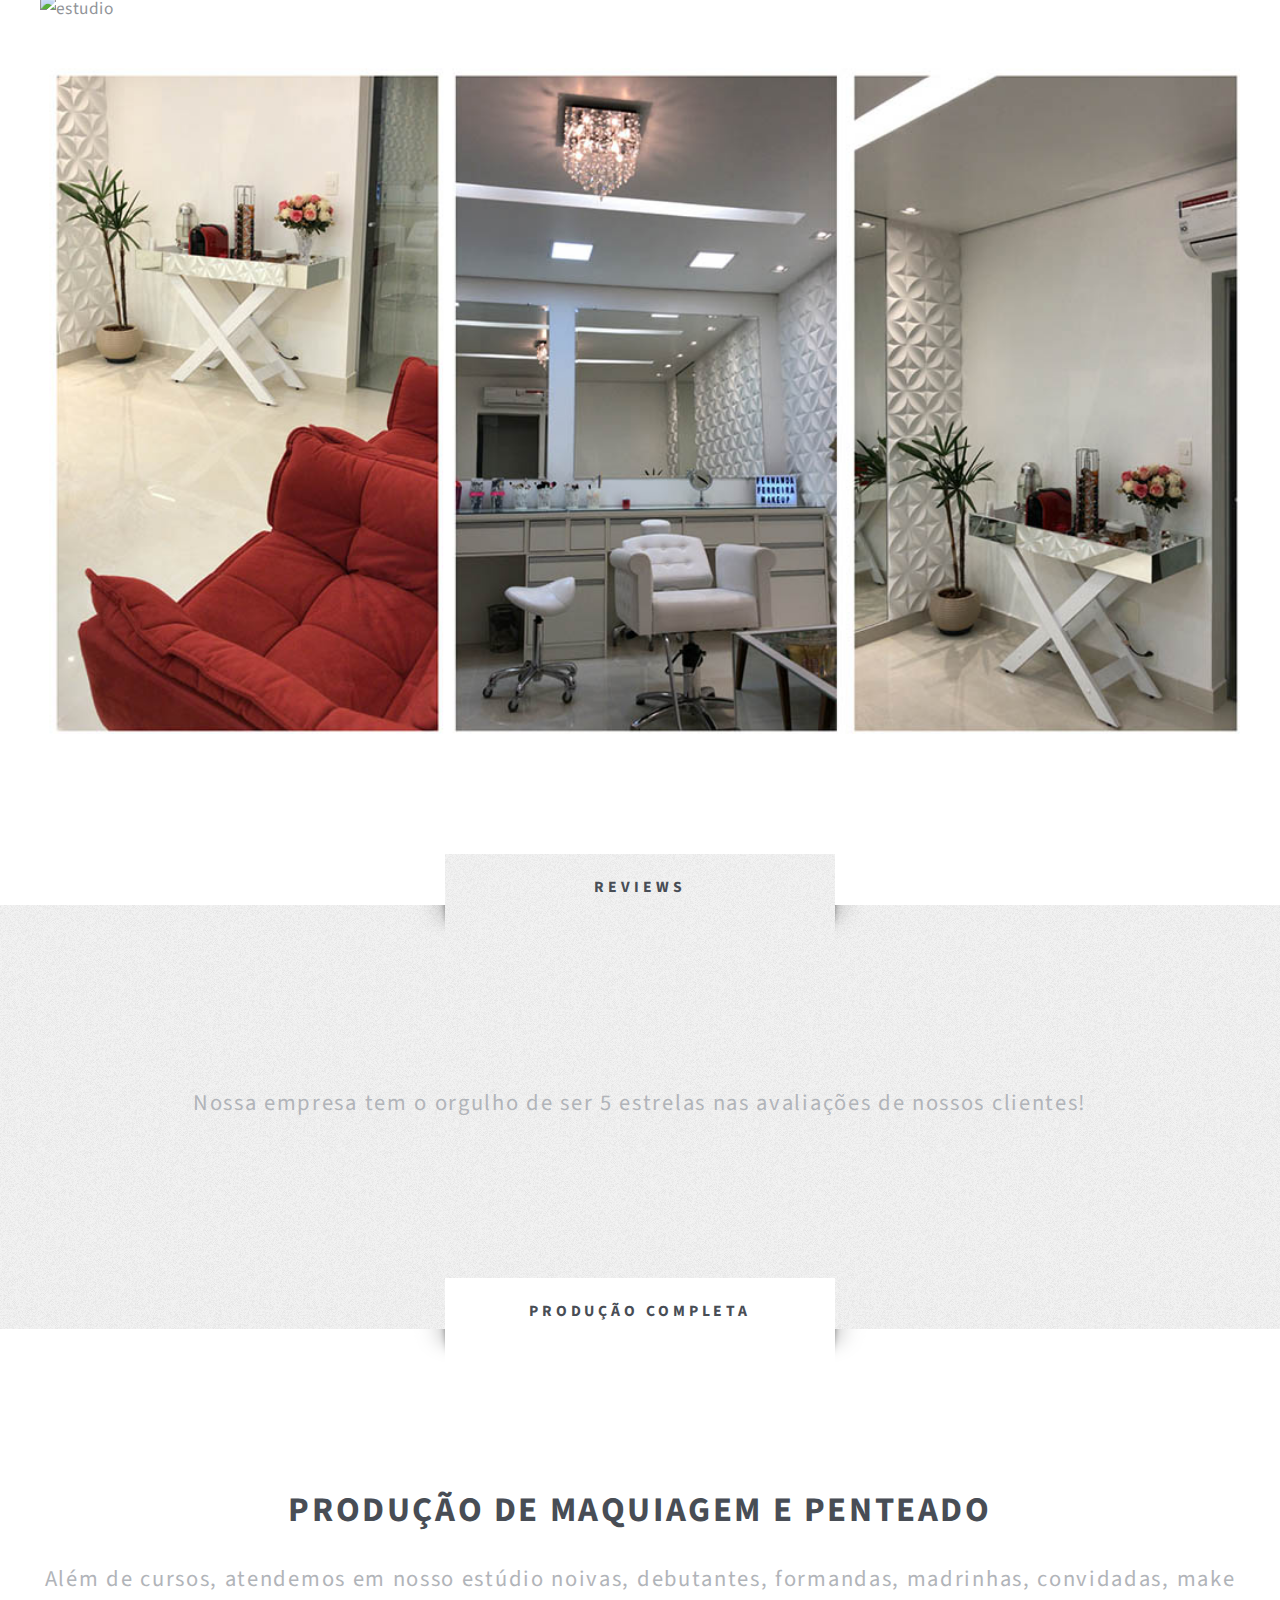
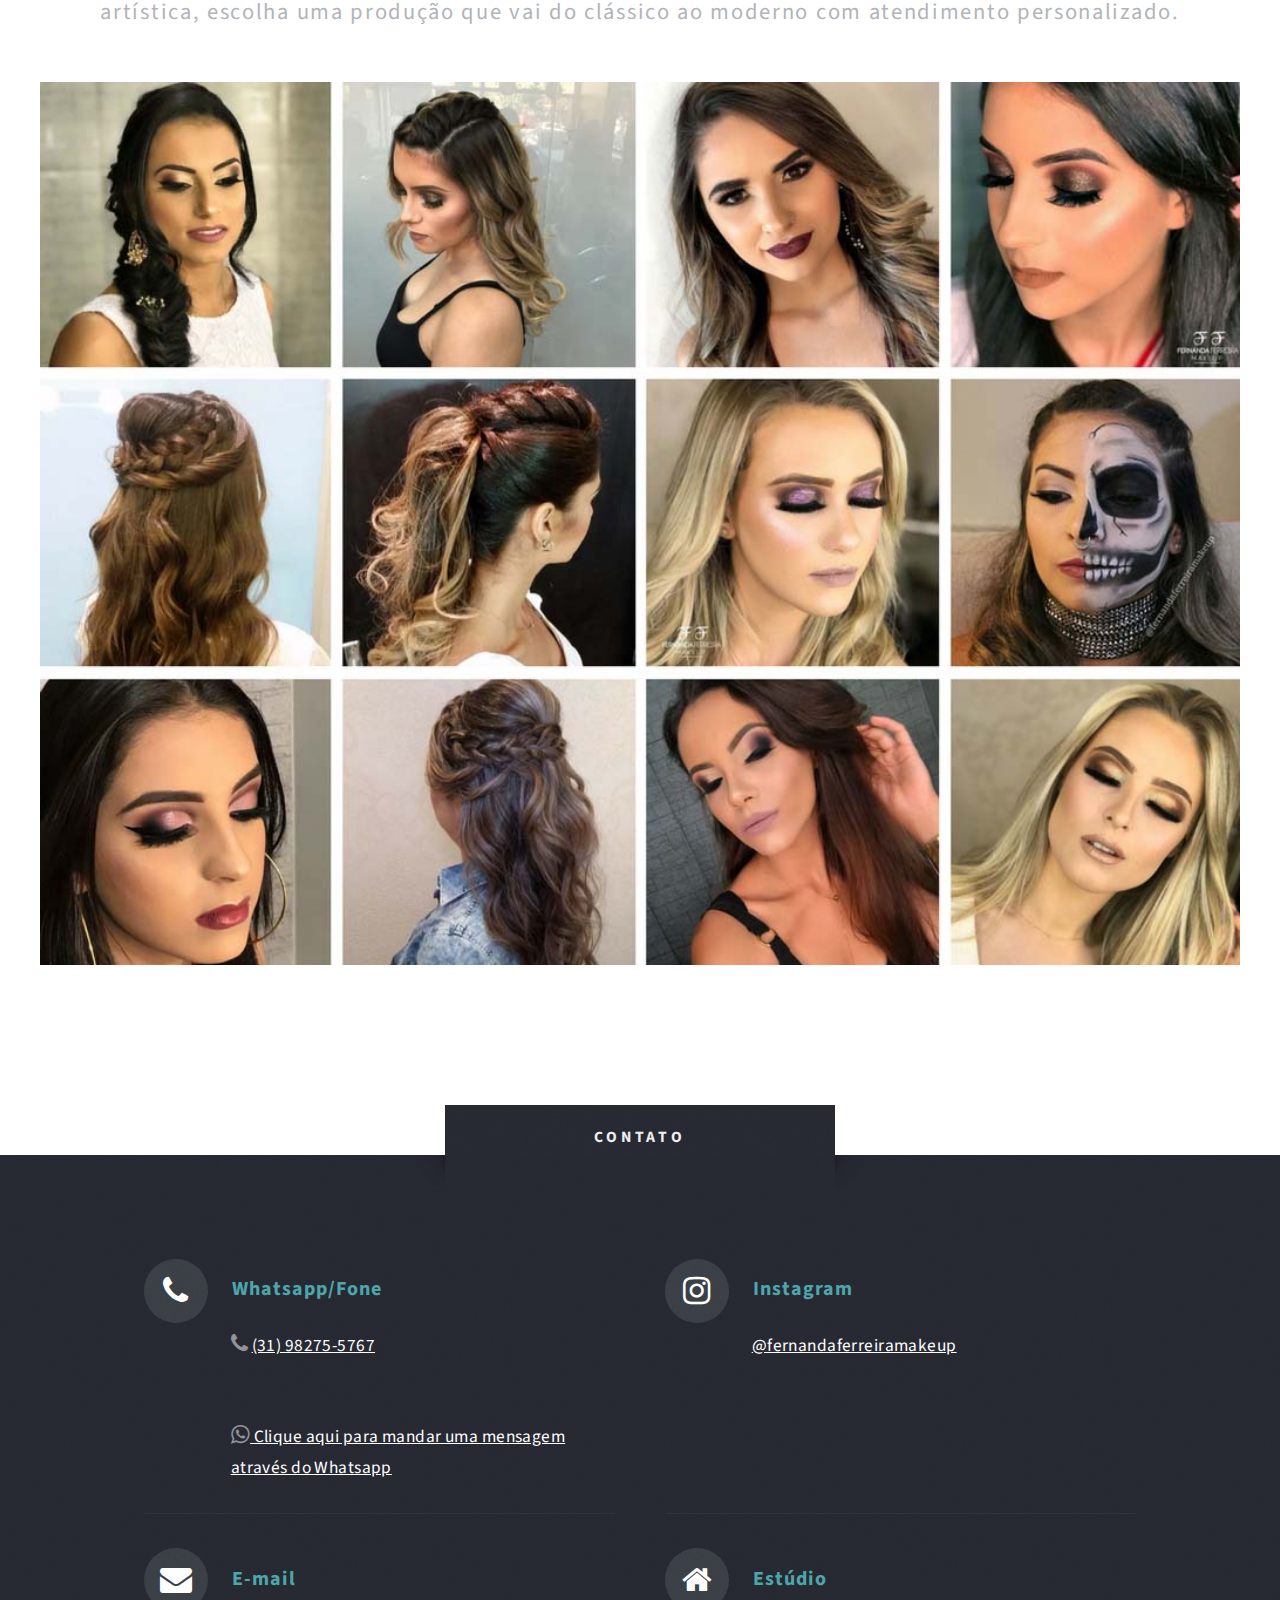
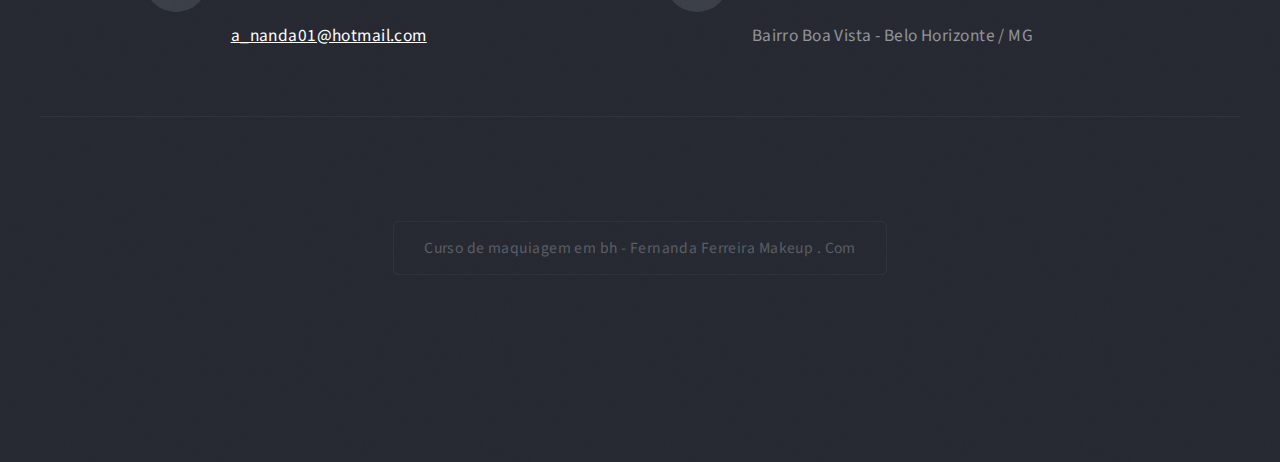
==== commit d9d69f95: "ajustes de texto" ====
--- a/index.html
+++ b/index.html
@@ -112,8 +112,9 @@
                                             <header class="style1" id="iniciante">
                                                 <h2>Aprenda na prática</h2>
                                                 <p>
-                                                        APRENDA e PRATIQUE um dia inteiro dedicado para você. Nosso curso te da a oportunidade de assistir cada uma das etapas de uma maquiagem profissional, e pausadamente, etapa a etapa voce vai praticar cada uma delas. Além de todos os detalhes da técnica você terá a oportunidade de utilizar produtos e materiais de qualidade. Em um ambiente totalmente preparado para o aprendizado esperamos voce! 
-                                                        <h4>Impulsione sua carreira de maquiador profissional </h4>
+                                                        APRENDA e PRATIQUE, um dia inteiro dedicado para você. Neste curso você tem a oportunidade de assistir cada uma das etapas de uma maquiagem profissional, e pausadamente, passo a passo você vai praticar cada uma delas. 
+                                                        Além de todos os detalhes da técnica você utilizará produtos e materiais de qualidade. Em um ambiente totalmente preparado para o aprendizado esperamos você! 
+                                                        <br /><h4>Impulsione sua carreira de maquiador profissional </h4>
                                                     
                                                     </p>
                                             </header>
@@ -209,7 +210,7 @@
                                                         <section>
                                                             <h3 class="icon fa-users">Outras opções de curso</h3>
                                                             <p>
-                                                                Também ministramos cursos 2 pessoas ao mesmo tempo
+                                                                Também ministramos este curso em dupla
                                                             </p>
                                                         </section>
                                                     </div>
@@ -228,7 +229,7 @@
                                 <div class="wrapper style3" id="lastpostsinstagram">
                                     <div class="title">Trabalhos recentes</div>
                                     <section id="intro" class="highlight">
-                                        <h3>Últimos trabalhos, maquiagens executadas em curso e para minhas clientes</h3>
+                                        <h3>Maquiagens executadas em curso e para nossas clientes</h3>
 
 
                                     </section>
@@ -262,7 +263,7 @@
                                             <header class="style1" id="headeriniciante">
                                                 <p>
                                                     Tudo para seu conforto, um espaço planejado com muito carinho.
-                                                    Possuimos todos os equipamentos necessários para 
+                                                    Temos toda infra estrutura necessária para execução das melhores maquiagens 
                                                 </p>
                                             </header>
 
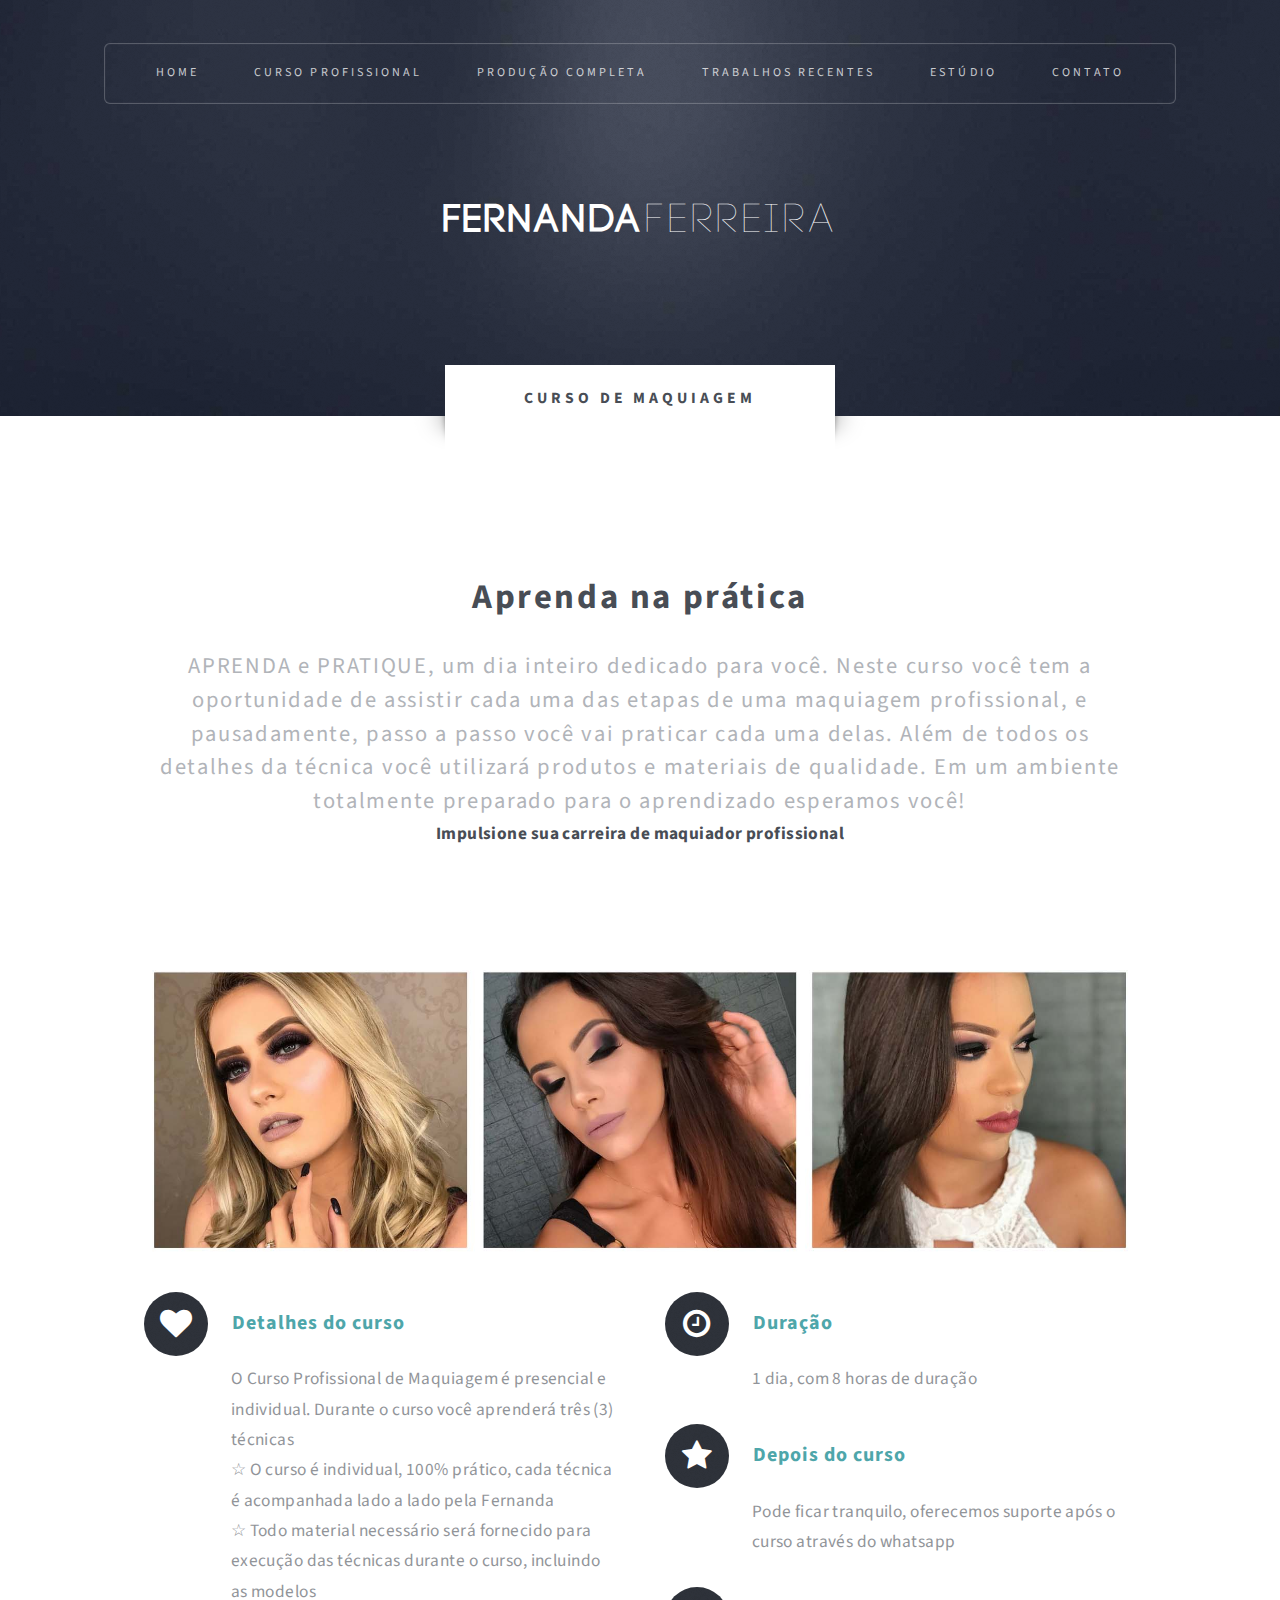
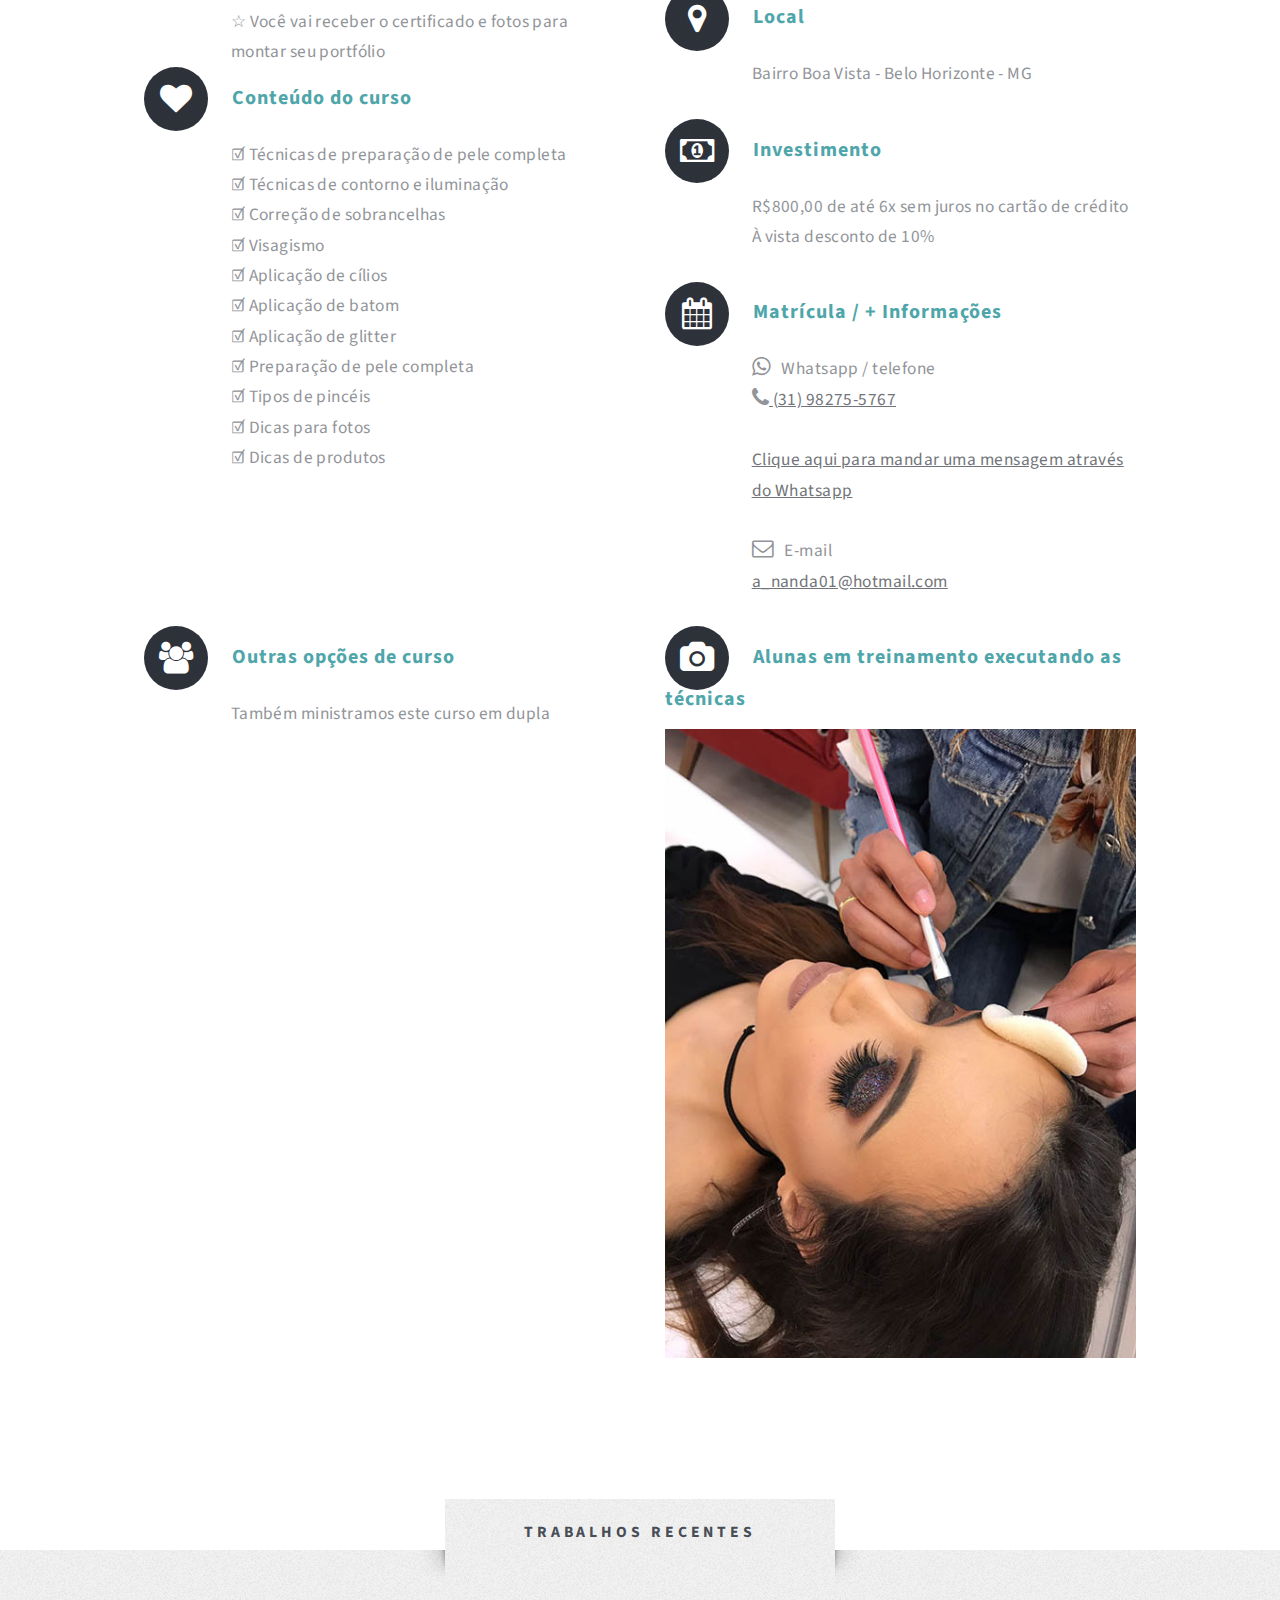
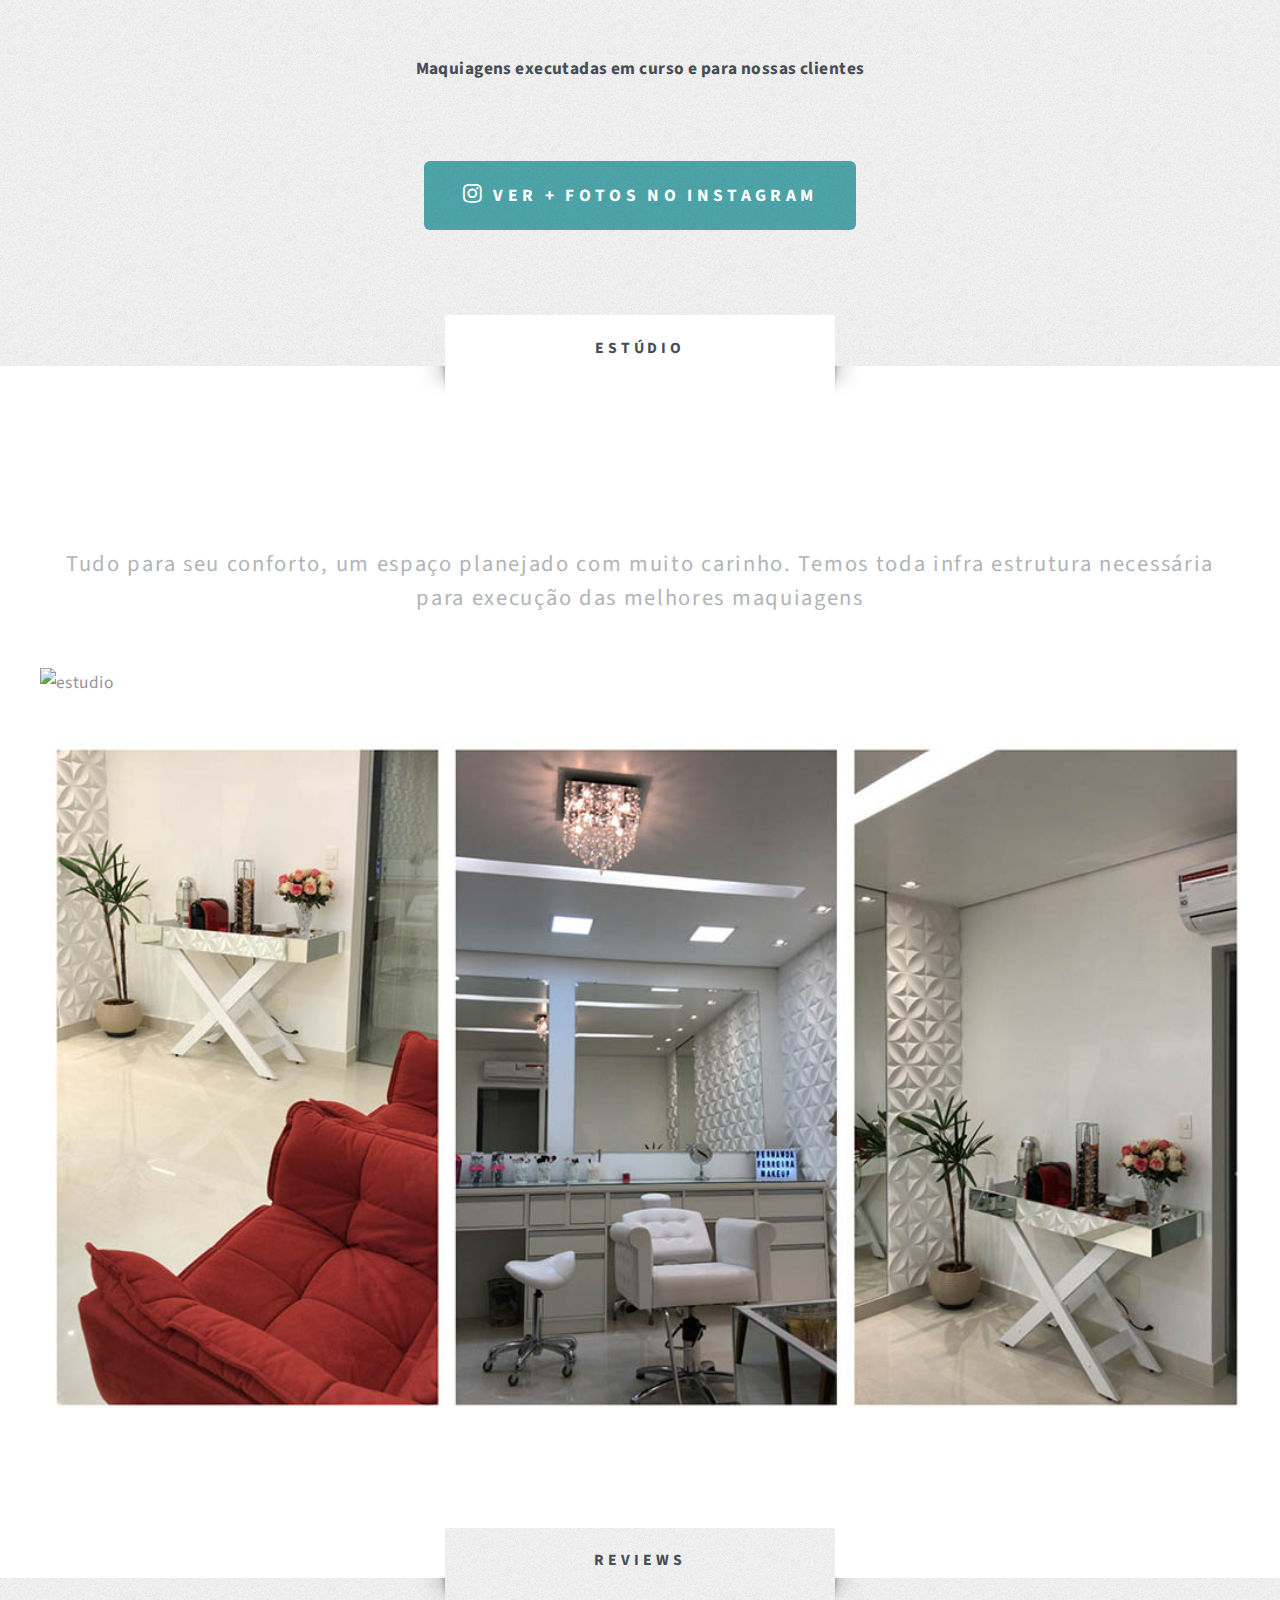
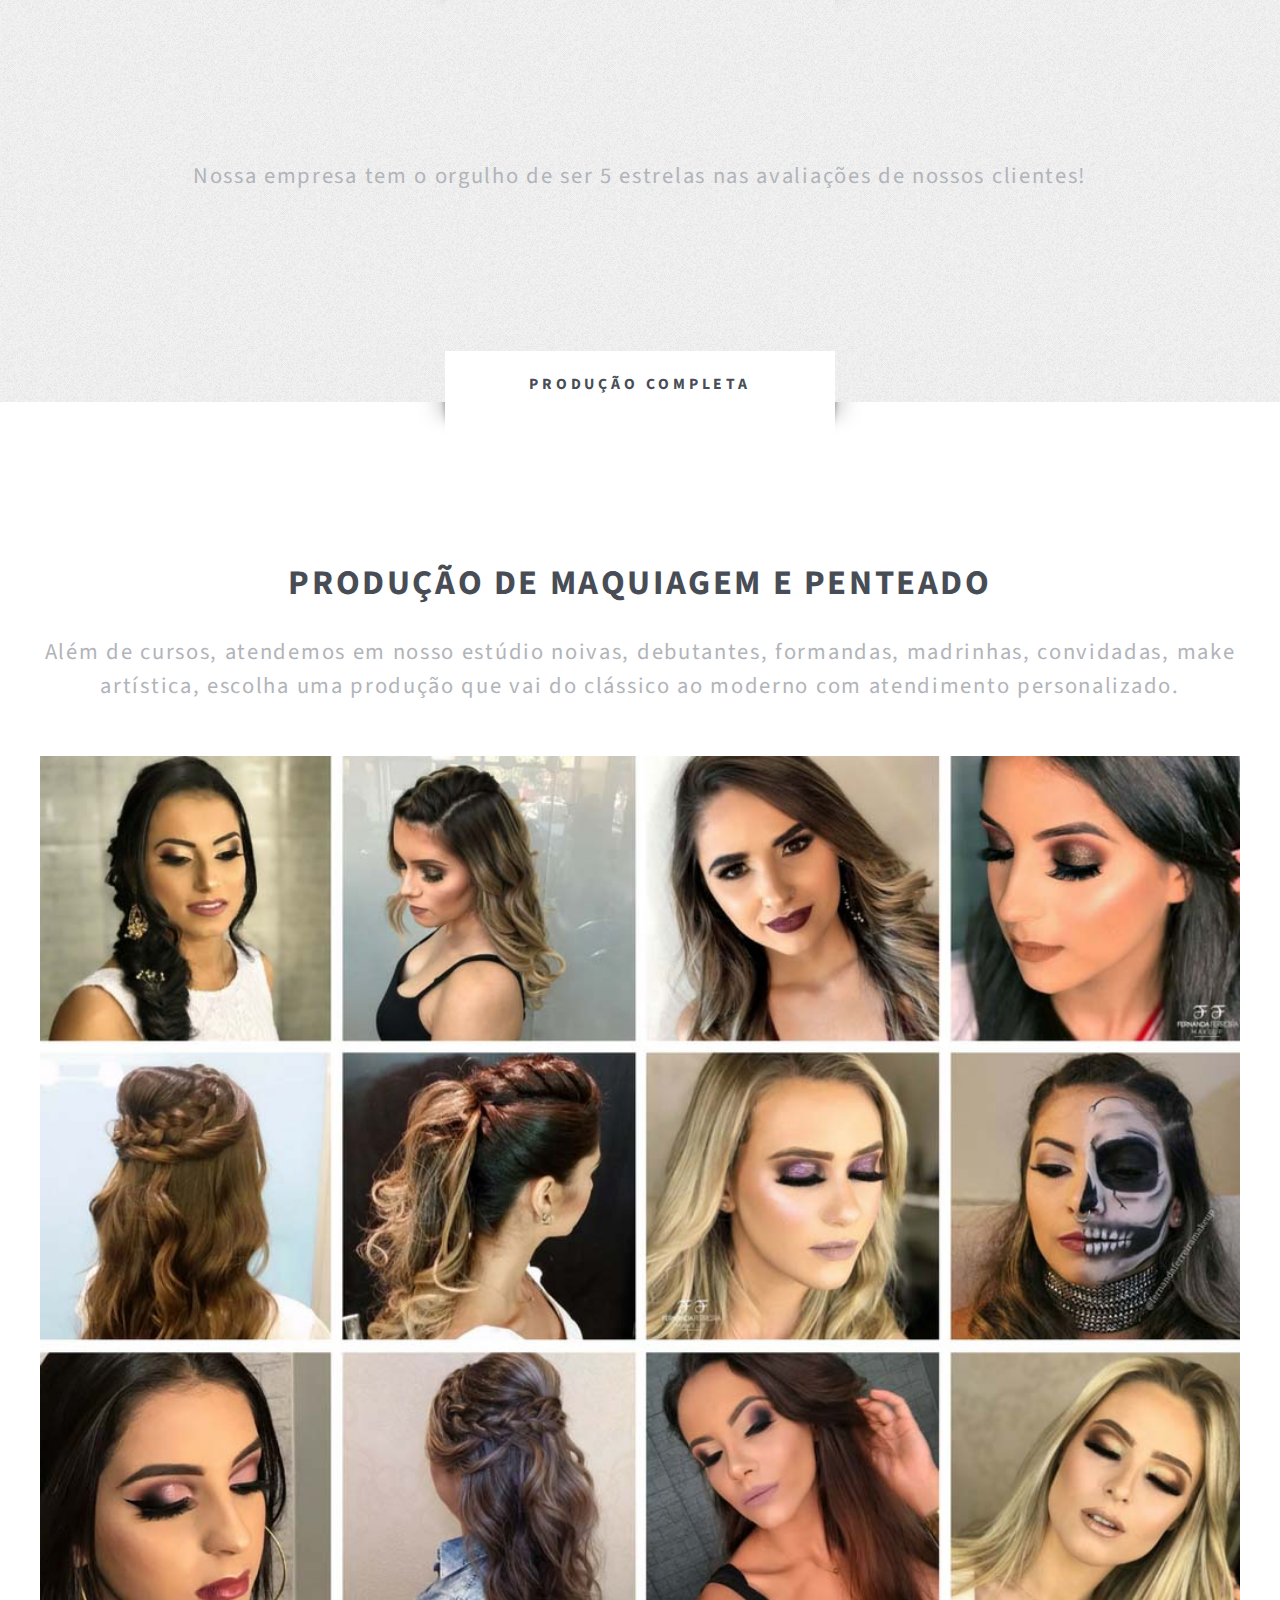
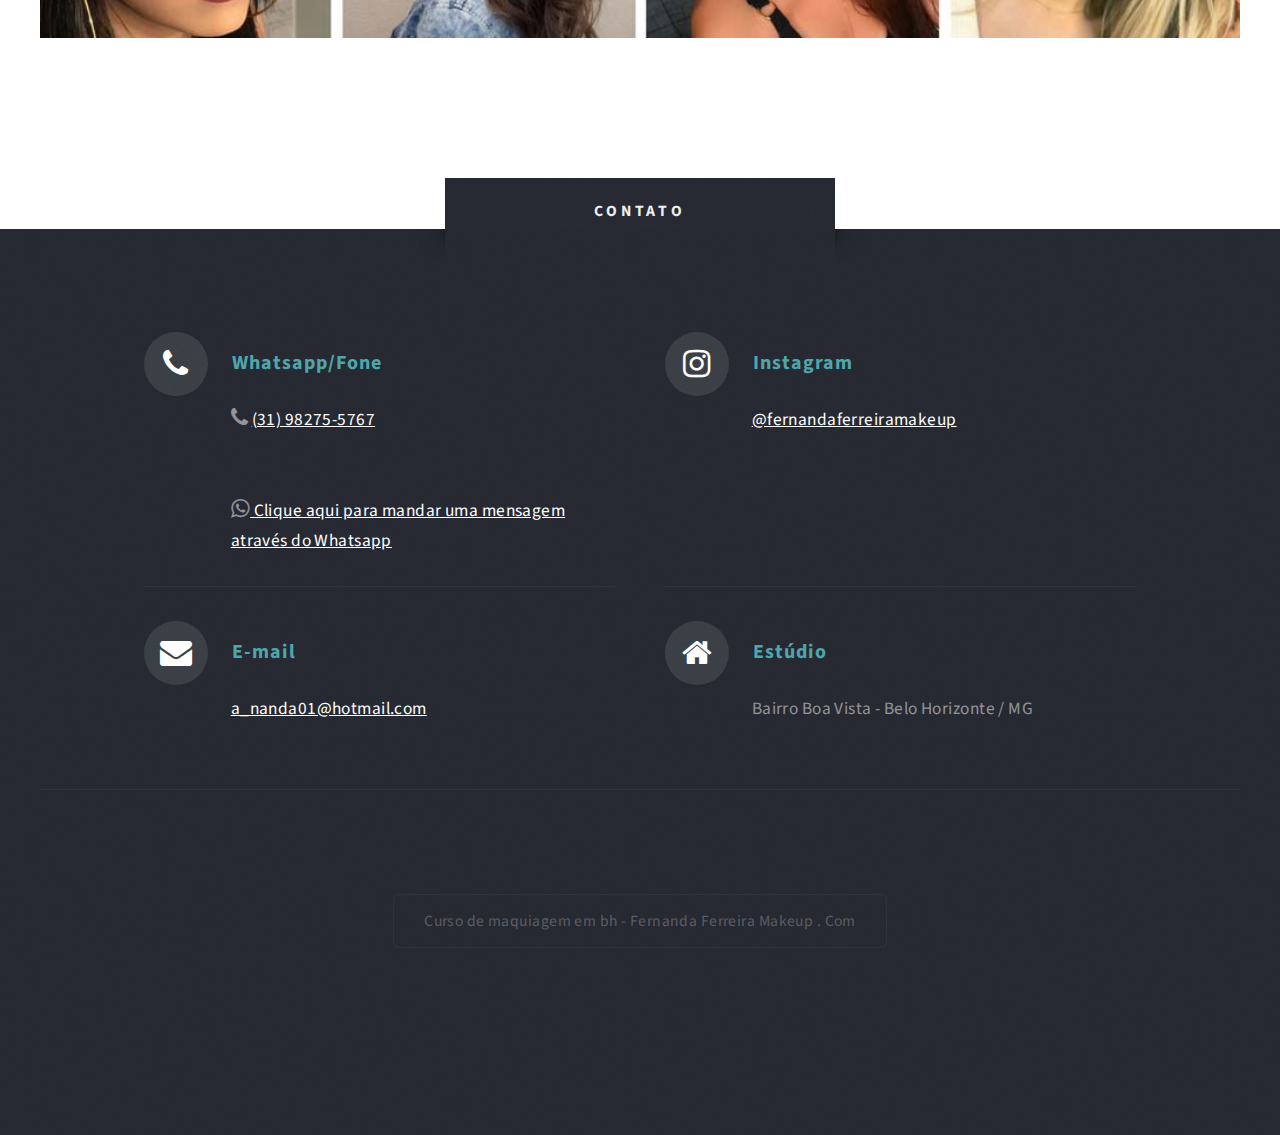
==== commit 4e8bc9c5: "Coloquei um slider topzera, ficou da hora" ====
--- a/index.html
+++ b/index.html
@@ -48,6 +48,67 @@
             font-family: 'code-light';
             letter-spacing: 0.12em;
         }
+
+
+        /*Slider*/
+        .slider {
+            width: 100%;
+            margin: auto;
+            overflow: hidden;
+        }
+
+            .slider ul {
+                display: flex;
+                padding: 0;
+                width: 400%;
+                animation: cambio 10s infinite alternate linear;
+            }
+
+            .slider li {
+                width: 100%;
+                list-style: none;
+            }
+
+            .slider img {
+                width: 100%;
+            }
+
+        @keyframes cambio {
+            0% {
+                margin-left: 0;
+            }
+
+            20% {
+                margin-left: 0;
+            }
+
+            25% {
+                margin-left: -100%;
+            }
+
+            45% {
+                margin-left: -100%;
+            }
+
+            50% {
+                margin-left: -200%;
+            }
+
+            70% {
+                margin-left: -200%;
+            }
+
+            75% {
+                margin-left: -300%;
+            }
+
+            100% {
+                margin-left: -300%;
+            }
+        }
+
+
+
     </style>
 
     <!--Instafeed-->
@@ -133,7 +194,7 @@
                                                             </p>
 
 
-                                                                <h3 class="icon fa-heart">Conteúdo do curso</h3>
+                                                            <h3 class="icon fa-heart">Conteúdo do curso</h3>
                                                             <p>
                                                                 ☑ Técnicas de preparação de pele completa
                                                                 <br>☑ Técnicas de contorno e iluminação
@@ -163,7 +224,7 @@
                                                         <section>
                                                             <h3 class="icon fa-star">Depois do curso</h3>
                                                             <p>
-                                                               Pode ficar tranquilo, oferecemos suporte após o curso através do whatsapp
+                                                                Pode ficar tranquilo, oferecemos suporte após o curso através do whatsapp
                                                             </p>
                                                         </section>
                                                     </div>
@@ -215,11 +276,37 @@
                                                         </section>
                                                     </div>
 
-                                                 
-
+
+
+                                                    <!--Slider-->
+                                                  
+                                                    <div class="6u 12u(mobile)">
+                                                        <section>
+                                                            <h3 class="icon fa-camera">Alunas em treinamento executando as técnicas</h3>                                                            
+                                                            <div class="slider">
+                                                                <ul>
+                                                                    <li>
+                                                                        <img src="slider/slider1.jpeg" alt="slider1">
+                                                                    </li>
+                                                                    <li>
+                                                                        <img src="slider/slider2.jpeg" alt="slider2">
+                                                                    </li>
+                                                                    <li>
+                                                                        <img src="slider/slider3.jpeg" alt="slider3">
+                                                                    </li>
+                                                                    <li>
+                                                                        <img src="slider/slider4.jpeg" alt="slider4">
+                                                                    </li>
+
+                                                                </ul>
+                                                            </div>
+                                                            <!--<iframe src="https://www.youtube.com/embed/G6kb2gjgfyo?rel=0&autoplay=1&loop=1&playlist=G6kb2gjgfyo&showinfo=0&controls=0" frameborder="0" allow="autoplay; encrypted-media" allowfullscreen></iframe>-->
+
+                                                        </section>
+                                                    </div>
 
                                                 </div>
-                                            </div>
+                                                </div>
                                         </section>
                                     </div>
                                 </div>
